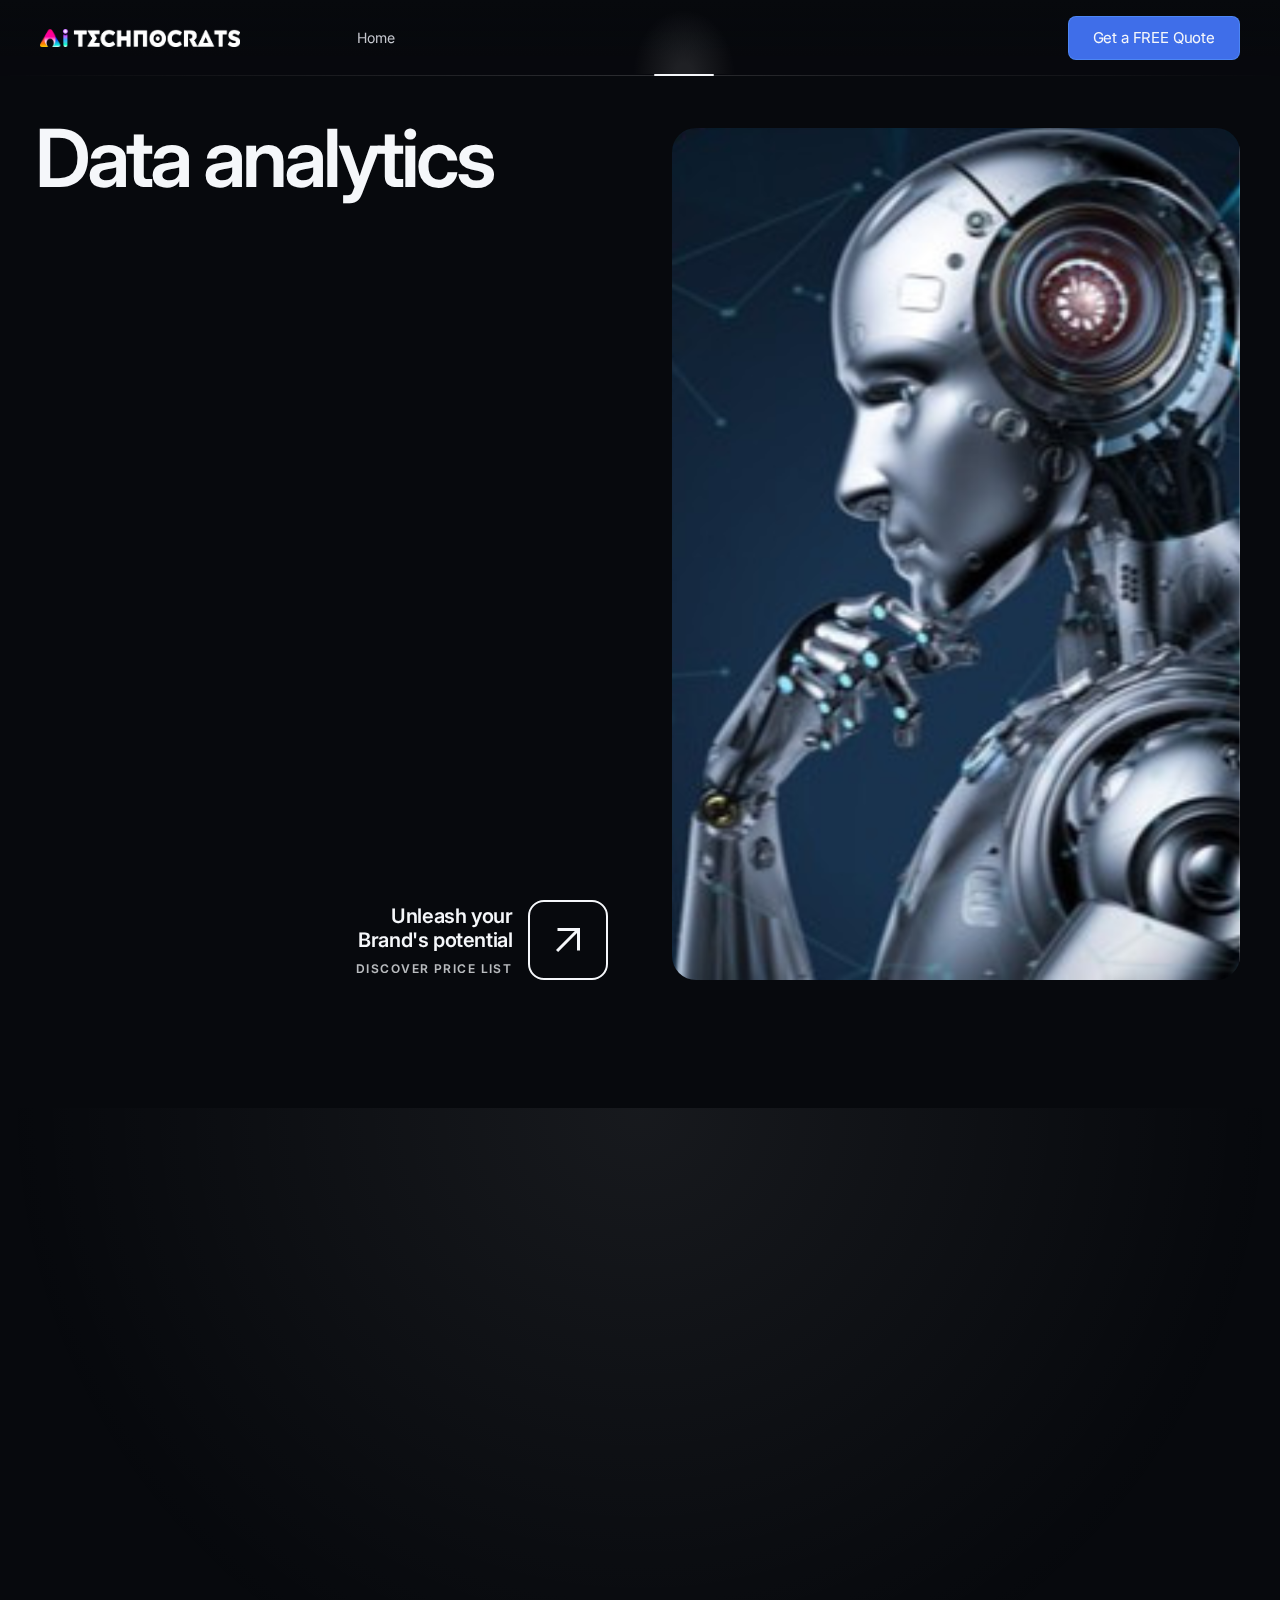
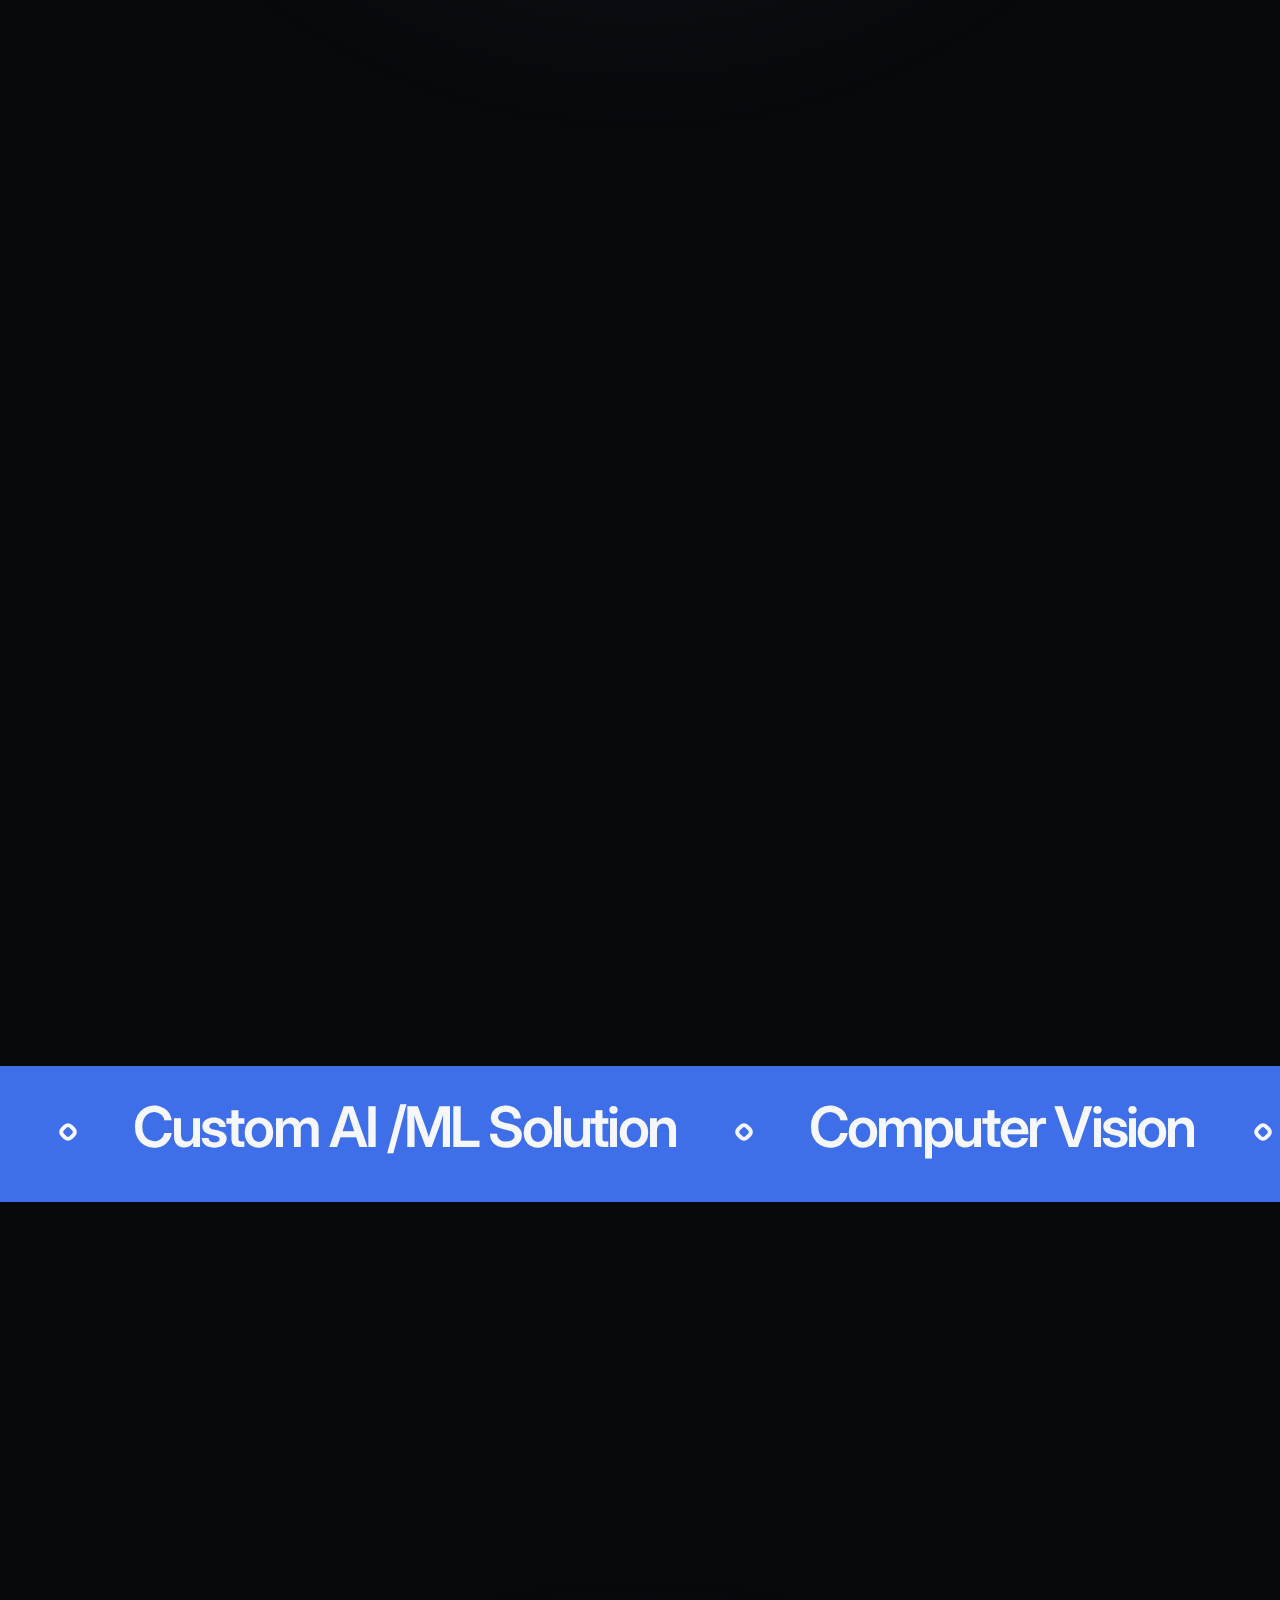
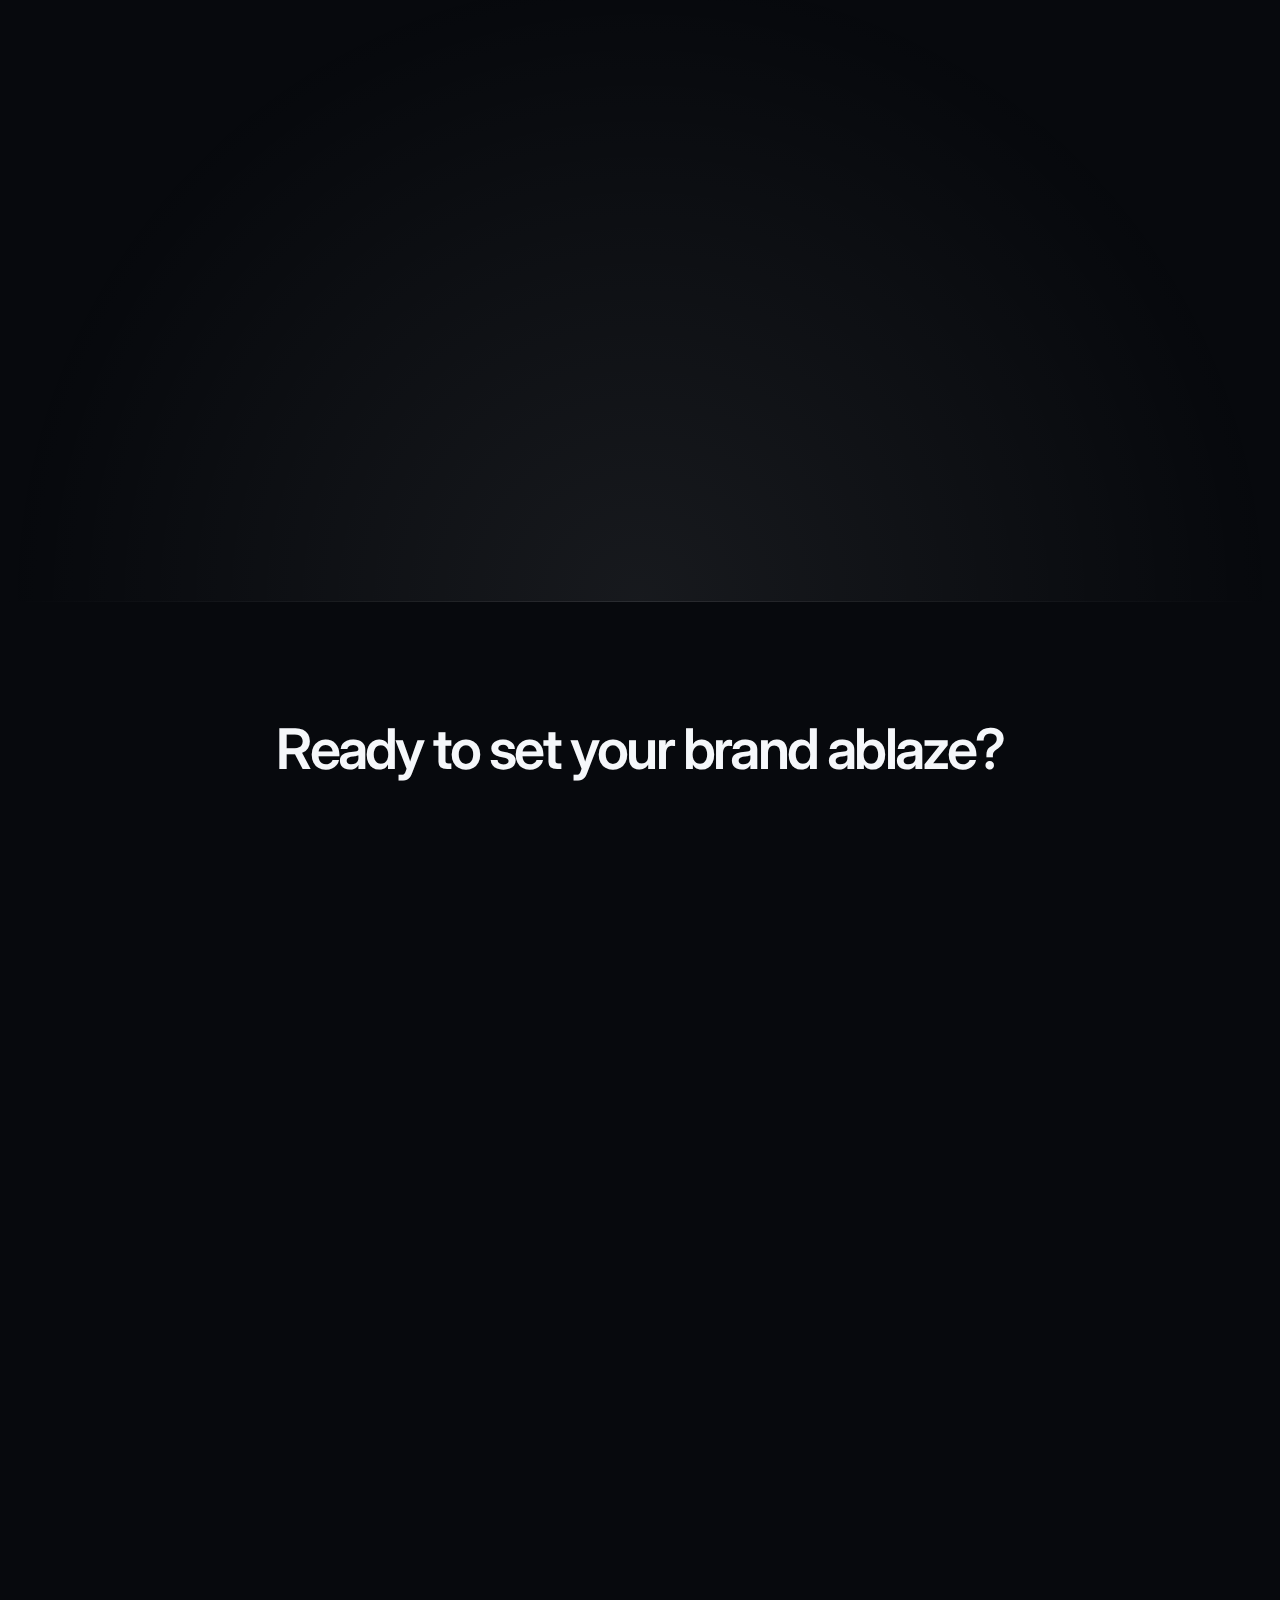
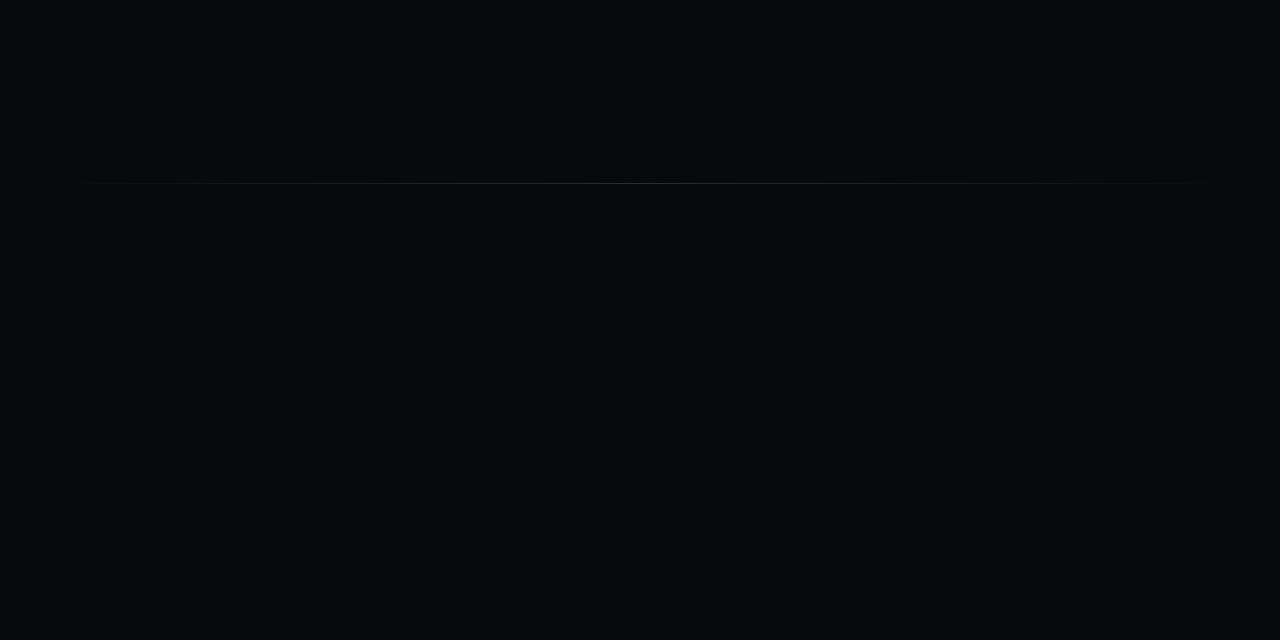
==== aitechno-website-template-main/dataanlytics.html @ 7317ee87 "initial_files" ====
<!DOCTYPE html>
<html lang="en">

<!--  08:50:23 GMT -->
<!-- Added by HTTrack --><meta http-equiv="content-type" content="text/html;charset=UTF-8" /><!-- /Added by HTTrack -->
<head>
    <meta charset="UTF-8">
    <meta name="viewport" content="width=device-width, initial-scale=1.0">

    <!-- Page Title -->
    <title>Ai Technocrats</title>

    <!-- Google Fonts -->
    <link href="https://fonts.googleapis.com/css2?family=Inter:wght@400;600&amp;display=swap" rel="stylesheet">
    <!-- Config -->
    <link type="text/css" rel="stylesheet" href="css/config.css">
    <!-- Libraries -->
    <link type="text/css" rel="stylesheet" href="css/libs.css">
    <!-- Template Styles -->
    <link type="text/css" rel="stylesheet" href="css/style.css">
    <!-- Responsive -->
    <link type="text/css" rel="stylesheet" href="css/responsive.css">

    <!-- Favicon -->
    <link rel="icon" href="img/favicon.png" sizes="32x32">
</head>
<body>
    <!-- Header -->
     
    <header id="template-header" class="is-frosted is-sticky" data-appear="fade-down" data-unload="fade-up">
        <!-- Desktop Header -->
        <div class="template-header-inner">
            <!-- Header Logo -->
            <div class="template-header-lp">
                <a href="index.html" class="template-logo">
                    <img src="img/logo_new.png" alt="template." width="200" height="24">
                </a>
            </div>
            <!-- Main Menu -->
            <div class="template-header-mp">
                <nav class="template-nav">
                    <ul class="main-menu" data-stagger-appear="fade-down" data-stagger-delay="75">
                        <li>
                            <a href="index.html">Home</a>
                            
                        </li>
                        <li>
                            <a href="about-us.html">About Us</a>
                        
                        </li>
                        <li>
                            <a href="ai dev.html">Ai Dev</a>
                        
                        </li>
                        <li>
                            <a href="ai marketing.html">AIoT</a>
                            
                        </li>

                        <li class="current-menu-parent">
                            <a href="#">Services</a>
                            <ul class="sub-menu">
                                <li>
                                    <a href="customai.html">Custom AI /ML Solution </a>
                                </li>
                                <li>
                                    <a href="computer vision.html">Computer Vision</a>
                                </li>
                                
                                <li>
                                    <a href="videoany.html">Video Analytics</a>
                                </li>
                                <li>
                                    <a href="dataanlytics.html">Data analytics </a>
                                </li>
                                
                                
                            </ul>
                        </li>

                        <li>
                            <a href="#">R&D</a>
                            
                        </li>

                        <li>
                            <a href="blogs.html">Blogs</a>
                        </li>

                        <li>
                            <a href="contacts.html">Contacts</a>
                        </li>
                    </ul>
                </nav>
            </div>
            <!-- Header Button -->
            <div class="template-header-rp">
                <a href="contacts.html" class="template-button">Get a FREE Quote</a>
            </div>
        </div>
        <!-- Mobile Header -->
        <div class="template-mobile-header-inner">
            <a href="index.html" class="template-logo">
                <img src="img/logo_new.png" alt="template." width="120" height="24">
            </a>
            <a href="#" class="template-mobile-menu-toggler">
                <i class="template-menu-toggler-icon">
                    <span></span>
                    <span></span>
                    <span></span>
                </i>
            </a>
        </div>
    </header>

    <main id="template-main">
        <div class="stg-container">

            <section>
                <div class="stg-row stg-large-gap stg-tp-normal-gap stg-tp-column-reverse">
                    <div class="stg-col-6 stg-vertical-space-between" data-unload="fade-left">
                        <div class="stg-tp-bottom-gap">
                            <h1 class="template-page-title" data-split-appear="fade-up">Data analytics</h1>
                            <p class="template-large-text" data-appear="fade-right" data-delay="100">Transformative Data Analytics Solutions: AI Technocrete unlocks the potential of your data with advanced analytics. We deliver actionable insights through predictive models, trend analysis, and visualization, empowering businesses to optimize operations, enhance decision-making, and drive success across industries like finance, healthcare, and retail.</p>
                            <p class="template-large-text template-tp-normal-text" data-appear="fade-right" data-delay="200">AI Technocrete leverages data analytics to uncover patterns, predict trends, and optimize strategies, driving smarter decisions and measurable business growth.

                            </p>
                        </div>
                        <div class="align-right" data-appear="fade-right">
                            <a href="pricing.html" class="template-icon-link">
                                <div class="template-icon-link-content">
                                    <h6>
                                        Unleash your
                                        <br>
                                        Brand's potential
                                    </h6>
                                    <span class="template-label">Discover Price List</span>
                                </div>
                                <div class="template-icon-wrap">
                                    <i class="template-icon template-icon-explore"></i>
                                </div>
                            </a><!-- .template-icon-link -->
                        </div>
                    </div>
                    <div class="stg-col-6 stg-tp-bottom-gap-l" data-appear="fade-left" data-unload="fade-right">
                        <img class="template-lazy" src="img/null.png" data-src="img/20aa.png" alt="Brainding" width="800" height="1200">
                    </div>
                </div>
            </section>



            <!-- Section: Steps -->
            <section class="backlight-top" id="page01">
                <div class="stg-bottom-gap-l">
                    <h2 data-appear="fade-up" data-unload="fade-up"></h2>
                </div>
                <!-- Step 01 Row -->
                <div class="stg-row stg-bottom-gap stg-valign-middle stg-m-bottom-gap-l" data-unload="fade-left">
                    <div class="stg-col-3 stg-offset-3 stg-tp-col-6 stg-m-bottom-gap" data-appear="fade-right">
                        <div class="template-parallax-media">
                            <img class="template-lazy" src="img/null.png" data-src="img/f14.png" alt="Step 01" width="960" height="960">
                        </div>
                    </div>
                    <div class="stg-col-6 stg-tp-col-6" data-appear="fade-right" data-delay="100">
                        <span class="template-label">Frame Processing</span>
                        <h4>Computer vision / Video Analytics</h4>
                        <p><span class="template-highlight">Innovative Vision Analysis:</span> We delve deep into your specific visual data challenges, understanding your unique requirements. Our computer vision solutions unlock the hidden insights in images and videos, giving your business the competitive edge.</p>
                        <p><span class="template-highlight">Smart Video Insights:</span>We dive into your video data, identifying critical patterns and trends. Our video analytics solutions transform footage into actionable insights, enhancing security, efficiency, and decision-making.</p>
                    </div>
                </div>
                <!-- Step 02 Row -->
                <div class="stg-row stg-bottom-gap stg-valign-middle stg-tp-row-reverse stg-m-bottom-gap-l" data-unload="fade-right">
                    <div class="stg-col-3 stg-tp-col-6 stg-m-bottom-gap" data-appear="fade-left">
                        <div class="template-parallax-media">
                            <img class="template-lazy" src="img/null.png" data-src="img/f18.png" alt="Step 02" width="960" height="960">
                        </div>
                    </div>
                    <div class="stg-col-6 stg-tp-col-6" data-appear="fade-left" data-delay="100">
                        <span class="template-label">Activity Recognition</span>
                        <h4>Custom Ai / ML Solutions</h4>
                        <p><span class="template-highlight">Tailored AI Solutions: </span>We explore your business needs in-depth, designing custom AI models that align perfectly with your goals, delivering innovative automation and intelligence for maximum impact.</p>
                        <p><span class="template-highlight">Advanced ML Solutions: </span> We thoroughly assess your data landscape, crafting machine learning models that drive predictive analytics, automation, and smarter decision-making tailored to your business objectives.</p>
                    </div>
                    <div class="stg-col-3"><!-- Empty Column --></div>
                </div>
                <!-- 2nd for marketing -->
                <div class="stg-bottom-gap-l">
                    <h2 data-appear="fade-up" data-unload="fade-up">
                        
                    </h2>
                </div>
                <!-- Step 01 Row -->
                <div class="stg-row stg-bottom-gap stg-valign-middle stg-m-bottom-gap-l" data-unload="fade-left">
                    <div class="stg-col-3 stg-offset-3 stg-tp-col-6 stg-m-bottom-gap" data-appear="fade-right">
                        <div class="template-parallax-media">
                            <img class="template-lazy" src="img/null.png" data-src="img/f15.png" alt="Step 01" width="960" height="960">
                        </div>
                    </div>
                    <div class="stg-col-6 stg-tp-col-6" data-appear="fade-right" data-delay="100">
                        <span class="template-label">Revolutionizing Digital Marketing with AI
                        </span>
                        <h4>Ai Digital Marketiing </h4>
                        <p><span class="template-highlight"></span> AI digital marketing utilizes artificial intelligence to analyze consumer behavior, personalize content, optimize campaigns, and improve targeting, ultimately enhancing customer engagement and driving sales.</p>
                        <p><span class="template-highlight"></span> AI digital marketing revolutionizes strategies by leveraging machine learning and data analytics to create tailored customer experiences, optimize ad performance, and enhance brand visibility in real-time.</p>
                    </div>
                </div>
                <!-- Step 02 Row -->
                <div class="stg-row stg-bottom-gap stg-valign-middle stg-tp-row-reverse stg-m-bottom-gap-l" data-unload="fade-right">
                    <div class="stg-col-3 stg-tp-col-6 stg-m-bottom-gap" data-appear="fade-left">
                        <div class="template-parallax-media">
                            <img class="template-lazy" src="img/null.png" data-src="img/f16.png" alt="Step 02" width="960" height="960">
                        </div>
                    </div>
                    <div class="stg-col-6 stg-tp-col-6" data-appear="fade-left" data-delay="100">
                        <span class="template-label">Ad Performance with AI Optimization</span>
                        <h4> Ai Ads Optimization</h4>
                        <p><span class="template-highlight"></span> AI ads optimization enhances ad performance by analyzing data, predicting consumer behavior, automating bidding strategies, and personalizing content to maximize engagement and return on investment.</p>
                        <p><span class="template-highlight"></span>AI ads optimization transforms marketing by using advanced algorithms to refine targeting, improve ad placements, and deliver tailored messages, ultimately driving higher conversion rates and brand loyalty.</p>
                    </div>
                    <div class="stg-col-3"><!-- Empty Column --></div>
                </div>
            </section>
        </div>
        
        <!-- our blog -->

            <div class="stg-container">
            <!-- Section: Page Title --> 
            <!-- Section: Grid -->
  
            <!-- Section: Marquee -->
            <section class="is-fullwidth is-stretched" data-padding="none">
                <div class="template-marquee" data-speed="5000">
                    <div class="template-marquee-inner">
                        <ul class="template-marquee-list">
                            <li>
                                <h2>Custom AI /ML Solution</h2>
                            </li>
                            <li>
                                <h2>Computer Vision</h2>
                            </li> 
                            <li>
                                <h2>Video Analytics</h2>
                            </li>
                            <li>
                                <h2>Data analytics</h2>
                            </li>
                            
                        </ul>
                    </div><!-- .template-marquee-inner -->
                </div><!-- .template-marquee -->
            </section>

            <!-- Section: Services -->
            <section class="backlight-bottom">
                <!-- Section Title -->
                <div class="stg-row template-section-title">
                    <div class="stg-col-8 stg-offset-2">
                        <div class="align-center">
                            <h2 data-appear="fade-up" data-unload="fade-up">Our Services</h2>
                            <p class="template-large-text is-short" data-appear="fade-up" data-unload="fade-up" data-delay="100">We offer a wide range of creative services to help businesses of all sizes achieve their goals.</p>
                        </div>
                    </div>
                </div>
                <!-- Section Content -->
                
                <div class="stg-row stg-valign-middle stg-large-gap">
                    <div class="stg-col-4 template-tp-grid-2cols template-m-grid-1col">
                        <!-- Icon Box -->
                        <div class="template-image-box" data-appear="fade-right" data-unload="fade-left">
                            <div class="template-image-box-head">
                                <img src="img/home/Ai_dev2.png" alt="Branding">
                                <h5>AI / ML solution <span class="template-accent">.</span></h5>
                            </div>
                            <div class="template-image-box-content">
                                <p>We weave visual stories and craft strategic messaging that resonate at heartstrings, build unwavering trust, and turn customers into fervent brand champions.</p>
                            </div>
                        </div><!-- .template-image-box -->
                        <!-- Icon Box -->
                        <div class="template-image-box stg-m-bottom-gap-l" data-appear="fade-right" data-unload="fade-left" data-delay="100">
                            <div class="template-image-box-head">
                                <img src="img/home/Untitled design2.png" alt="Marketing">
                                <h5>Computer Vision <span class="template-accent">.</span></h5>
                            </div>
                            <div class="template-image-box-content">
                                <p>We design data-driven campaigns that crackle with energy, ignite engagement like wildfire, and turn clicks into conversions. We're the storm that propels your brand ever-higher.</p>
                            </div>
                        </div><!-- .template-image-box -->
                    </div>
                    <div class="stg-col-4 stg-tp-col-8 stg-tp-offset-2 stg-tp-bottom-gap-l" data-appear="zoom-out" data-unload="zoom-out" data-delay="150">
                        <div class="template-parallax-media">
                            <img class="template-lazy" src="img/null.png" data-src="img/image5.png" alt="Our Services" width="800" height="1200">
                        </div>
                    </div>
                    <div class="stg-col-4 template-tp-grid-2cols template-m-grid-1col">
                        <!-- Icon Box -->
                        <div class="template-image-box" data-appear="fade-left" data-unload="fade-right">
                            <div class="template-image-box-head">
                                <img src="img/home/video_analytic.png" alt="Web Design">
                                <h5>Video analytics<span class="template-accent">.</span></h5>
                            </div>
                            <div class="template-image-box-content">
                                <p>We sculpt user-friendly websites that convert visitors into loyal devotees.s with intuitive navigation and flawless experiences for every screen. We craft that digital haven.</p>
                            </div>
                        </div><!-- .template-image-box -->
                        <!-- Icon Box -->
                        <div class="template-image-box" data-appear="fade-left" data-unload="fade-right" data-delay="100">
                            <div class="template-image-box-head">
                                <img src="img/home/Data analytics2.png" alt="Graphic Design">
                                <h5>Data analytics <span class="template-accent">.</span></h5>
                            </div>
                            <div class="template-image-box-content">
                                <p>We craft visual masterpieces that sing your brand's story in vibrant colors and captivating shapes. From logos that lodge in minds to infographics that make complex ideas sing.</p>
                            </div>
                        </div><!-- .template-image-box -->
                    </div>   
                </div>

            </section>



            
        <section class="divider-both tp-is-fullwidth tp-is-stretched">
            <!-- Section Title -->
            <div class="stg-row stg-bottom-gap" data-unload="fade-up">
                <div class="stg-col-8 stg-offset-2 stg-tp-col-6 stg-tp-offset-3">
                    <div class="align-center">
                        <h2 data-split-appear="fade-up">Ready to set your brand ablaze?</h2>
                    </div>
                </div>
            </div>

            <div class="stg-row stg-bottom-gap-l" data-unload="fade-up" data-delay="100">
                <div class="stg-col-6 stg-offset-3 stg-tp-col-6 stg-tp-offset-3">
                    <div class="align-center">
                        <p class="template-large-text" data-appear="fade-up" data-delay="100">
                            Browse our service packages 📦 and find the perfect spark ✨ to ignite your vision:
                        </p>
                    </div>
                </div>
            </div>

            <!-- Price Table Carousel -->
            <div class="swiper template-carousel" data-appear="fade-up" data-delay="200" data-tp-count="2" data-unload="fade-up">
                <div class="swiper-wrapper">
                    <!-- Carousel Item 01 -->
                    <div class="template-block template-price-table swiper-slide">
                        <h6>Branding Spark<span class="template-accent">.</span></h6>
                        <p>We weave visual stories and craft strategic messaging that resonate.</p>
                        <div class="template-price-wrapper">
                            <div class="template-label">Starting at</div>
                            <h2>$3,000</h2>
                        </div>
                        <div class="template-label template-highlight">What is included</div>
                        <ul class="template-marked-list">
                            <li>Brand identity development</li>
                            <li>Brand story and messaging</li>
                            <li>Basic brand guidelines document</li>
                            <li>Two branding consultations</li>
                        </ul>
                        <a href="#" class="template-button is-fullwidth">Order Now</a>
                    </div><!-- .template-carousel-card -->
                                            
                    <!-- Carousel Item 02 -->
                    <div class="template-block template-price-table swiper-slide">
                        <h6>Marketing Blaze<span class="template-accent">.</span></h6>
                        <p>We design data-driven campaigns that crackle with energy.</p>
                        <div class="template-price-wrapper">
                            <div class="template-label">Starting at</div>
                            <h2>$5,000</h2>
                        </div>
                        <div class="template-label template-highlight">What is included</div>
                        <ul class="template-marked-list">
                            <li>Social media strategy and content</li>
                            <li>Email marketing campaign</li>
                            <li>2 paid advertising campaigns</li>
                            <li>Ongoing marketing analytics</li>
                        </ul>
                        <a href="#" class="template-button is-fullwidth">Order Now</a>
                    </div><!-- .template-carousel-card -->
                                            
                    <!-- Carousel Item 03 -->
                    <div class="template-block template-price-table swiper-slide">
                        <h6>Content Inferno<span class="template-accent">.</span></h6>
                        <p>We craft visual masterpieces that sing your brand's story.</p>
                        <div class="template-price-wrapper">
                            <div class="template-label">Starting at</div>
                            <h2>$7,000</h2>
                        </div>
                        <div class="template-label template-highlight">What is included</div>
                        <ul class="template-marked-list">
                            <li>Website copywriting and SEO</li>
                            <li>Blog post and article creation</li>
                            <li>Video scriptwriting and production</li>
                            <li>Content management</li>
                        </ul>
                        <a href="#" class="template-button is-fullwidth">Order Now</a>
                    </div><!-- .template-carousel-card -->
                                            
                    <!-- Carousel Item 04 -->
                    <div class="template-block template-price-table swiper-slide">
                        <h6>Design Revolution<span class="template-accent">.</span></h6>
                        <p>Imagine your website as a warm, inviting space for potential customers.</p>
                        <div class="template-price-wrapper">
                            <div class="template-label">Starting at</div>
                            <h2>$10,000</h2>
                        </div>
                        <div class="template-label template-highlight">What is included</div>
                        <ul class="template-marked-list">
                            <li>Website design and development</li>
                            <li>Graphic design for marketing</li>
                            <li>UI and UX design</li>
                            <li>Design system creation</li>
                        </ul>
                        <a href="#" class="template-button is-fullwidth">Order Now</a>
                    </div><!-- .template-carousel-card -->
                                            
                    <!-- Carousel Item 05 -->
                    <div class="template-block template-price-table swiper-slide">
                        <h6>Growth Ascension<span class="template-accent">.</span></h6>
                        <p>Let your visuals become the unforgettable face of your brand.</p>
                        <div class="template-price-wrapper">
                            <div class="template-label">Starting at</div>
                            <h2>$15,000</h2>
                        </div>
                        <div class="template-label template-highlight">What is included</div>
                        <ul class="template-marked-list">
                            <li>Advanced marketing</li>
                            <li>ROI optimization</li>
                            <li>Brand ambassador programs</li>
                            <li>Regular brand strategy</li>
                        </ul>
                        <a href="#" class="template-button is-fullwidth">Order Now</a>
                    </div><!-- .template-carousel-card -->
                </div>
                <!-- Pagination -->
                <div class="swiper-pagination template-dots"></div>
            </div><!-- .template-carousel -->
        </section>

        </div>




    <!-- .stg-container -->
        <!-- Footer -->
        <footer id="template-footer" data-appear="fade-up" data-unload="fade-down">
            <!-- Footer Widgets Area -->
            <div class="template-footer-widgets">
                <div class="stg-container">
                    <div class="stg-row" data-stagger-appear="fade-left" data-stagger-delay="100">
                        <div class="stg-col-5 stg-tp-col-12 stg-tp-bottom-gap-l">
                            <div class="template-info-widget">
                                <a href="index.html" class="template-logo footer-logo">
                                    <img src="img/logo_new.png" alt="template." width="88" height="24">
                                </a>
                                <div class="template-info-description">We are a passionate team of developers and designers who believe in the power of creativity. We help creative people create a strong online presence that shows their work and tells a story.</div>
                                <span class="template-label">Follow us:</span>
                                <ul class="template-socials-list" data-stagger-appear="fade-up" data-stagger-delay="75">
                                    <li>
                                        <a href="#" target="_blank" class="template-socials-facebook">
                                            <i></i>
                                        </a>
                                    </li>
                                    <li>
                                        <a href="#" target="_blank" class="template-socials-instagram">
                                            <i></i>
                                        </a>
                                    </li>
                                    <li>
                                        <a href="#" target="_blank" class="template-socials-x">
                                            <i></i>
                                        </a>
                                    </li>
                                    <li>
                                        <a href="#" target="_blank" class="template-socials-tiktok">
                                            <i></i>
                                        </a>
                                    </li>
                                    <li>
                                        <a href="#" target="_blank" class="template-socials-patreon">
                                            <i></i>
                                        </a>
                                    </li>
                                </ul>
                            </div>
                        </div>
                        <div class="stg-col-2 stg-offset-1 stg-tp-col-4 stg-m-col-4">
                            <div class="template-widget">
                                <h6>Services</h6>
                                <div class="template-menu-widget">
                                    <ul>
                                        <li><a href="service-details.html">Branding</a></li>
                                        <li><a href="service-details.html">Marketing</a></li>
                                        <li><a href="service-details.html">Graphic Design</a></li>
                                        <li><a href="service-details.html">Web Design</a></li>
                                        <li><a href="service-details.html">Content Creation</a></li>
                                        <li><a href=""></a></li>
                                    </ul>
                                </div>
                            </div><!-- .template-widget -->
                        </div>
                        <div class="stg-col-2 stg-tp-col-4 stg-m-col-4">
                            <div class="template-widget">
                                <h6>About Us</h6>
                                <div class="template-menu-widget">
                                    <ul>
                                        <li><a href="about-us.html">About Us</a></li>
                                        <li><a href="about-me.html">About Me</a></li>
                                        <li><a href="team-member.html">Our Team</a></li>
                                        <li><a href="testimonials.html">Testimonials</a></li>
                                        <li><a href="contacts.html">Get in Touch</a></li>
                                    </ul>
                                </div>
                            </div><!-- .template-widget -->
                        </div>
                        <div class="stg-col-2 stg-tp-col-4 stg-m-col-4">
                            <div class="template-widget">
                                <h6>Resources</h6>
                                <div class="template-menu-widget">
                                    <ul>
                                        <li><a href="pricing.html">Pricing</a></li>
                                        <li><a href="faq.html">Help Center</a></li>
                                        <li><a href="services.html">Our Services</a></li>
                                        <li><a href="#">Terms of Use</a></li>
                                        <li><a href="#">Privacy Policy</a></li>
                                    </ul>
                                </div>
                            </div><!-- .template-widget -->
                        </div>
                    </div><!-- .stg-row -->
                </div><!-- .stg-container -->
            </div><!-- .template-footer-widgets -->
            <!-- Footer Copyright Line -->
            <div class="template-footer-line stg-container">
                <div class="align-center">
                    Copyright &copy; 2024. All Rights Reserved.
                </div>
            </div><!-- template-footer-line -->
        </footer>
    </main>

    <!-- Right Click Protection Block -->
    <div class="template-rcp-wrap">
        <div class="template-rcp-overlay"></div>
        <div class="template-rcp-container">
            <h2>The context menu is not allowed on this page.</h2>
        </div>
    </div>

    <!-- Dynamic Backlight -->
    <div class="template-backlight"></div>

    <!-- JS Scripts -->
    <script src="js/lib/jquery.min.js"></script>
    <script src="js/lib/libs.js"></script>
    <script src="js/contact_form.js"></script>
    <script src="js/st-core.js"></script>
    <script src="js/classes.js"></script>
    <script src="js/main.js"></script>
</body>

<!-- portfolio-grid.html 08:50:45 GMT -->
</html>
---- aitechno-website-template-main/css/config.css ----
/* ============
   COLOR SCHEME
=============== */
:root {
    /* Used as body background and overlays */
    --template-s-body-bg: #07090D;

    /* Used as a background color for header, footer, and mobile navigation */
    --template-s-nav: #07090DCC;

    /* Used as a background color for block containers, sub-menus, and form inputs */
    --template-s-container-bg: #1A1D24;

    /* The same as the previous one but with transparency for frosted glass blocks */
    --template-s-container-frosted: #1A1D24EE;

    /* Used as a color for headings, page titles, button labels, and other bright text accents */
    --template-s-heading: #F5F7FA;

    /* It is the same as the previous one but with transparency. Used for labels, meta, and some hover effects */
    --template-s-heading-fade: #F5F7FAC0;

    /* Used as a color for general content */
    --template-s-text: #C5C7CE;

    /* A background color for accents, like buttons, highlighted blocks, etc. */
    --template-s-accent: #3F6EE9;

    /* A hovered button background color */
    --template-button-hover-bg: #3F6EE9D0;

    /* Used as a color for text accents */
    --template-s-text-accent: #5C9DFF;

    /* Used as a text color for accented blocks */
    --template-s-accented-text: var(--template-s-heading);

    /* Used as a primary border-color */
    --template-s-border: #F5F7FA27;

    /* Used as a border color for accented blocks */
    --template-s-border-accent: #5C9DFF80;
    
    /* A default semi-transparent border color for blocks with a shining effect */
    --template-s-border-mute: #F5F7FA0D;

    /* A semi-transparent border shining effect color */
    --template-s-border-highlight: #F5F7FA40;

    /* Used as a color for a backlight effect */
    --template-s-backlight: #F5F7FA12;

    /* Used as a color for block shadow */
    --template-s-box-shadow: #07090D10;

    /* The cursor-followed backlight color. It uses the primary backlight color */
    --template-s-cursor-light: var(--template-s-backlight);
    
    /* A horizontal side-fade gradient border color */
    --template-c-border-gradient: linear-gradient(to left, transparent, var(--template-s-border), transparent); 


    /* Main menu text color */
    --template-c-menu: var(--template-s-text);
    
    /* Main menu hovered item text color */
    --template-c-menu-hover: var(--template-s-heading);

    /* Main menu current item text color */
    --template-c-menu-active: var(--template-s-heading);
}

/* ==========
   TYPOGRAPHY
============= */
:root {
    /* === FONT GROUPS === */
    /* Headings Font Family */
    --template-t-heading-ff: 'Inter', sans-serif;
    
    /* Headings Font Weight */
    --template-t-heading-fw: 600;


    /* Content Font Family */
    --template-t-content-ff: 'Inter', sans-serif;

    /* Content Font Weight */
    --template-t-content-fw: 400;

    /* Content Font Letter Spacing */
    --template-t-content-ls: -0.01em;


    /* === MAIN MENU === */
    /* Main Menu Font Family */
    --template-t-menu-ff: var(--template-t-content-ff);

    /* Main Menu Font Weight */
    --template-t-menu-fw: var(--template-t-content-fw);

    /* Main Menu Font Size */
    --template-t-menu-fs: 14px;

    /* Main Menu Line Height */
    --template-t-menu-lh: 1.4em;

    /* Sub-Menu Font Family */
    --template-t-submenu-ff: var(--template-t-menu-ff);

    /* Main Menu Font Weight */
    --template-t-submenu-fw: var(--template-t-menu-fw);

    /* Main Menu Font Size */
    --template-t-submenu-fs: var(--template-t-menu-fs);

    /* Main Menu Line Heiight */
    --template-t-submenu-lh: var(--template-t-menu-lh);


    /* === FOOTER === */
    /* Footer Font Size */
    --template-t-footer-fs: 14px;

    /* Footer Text Line Height */
    --template-t-footer-lh: 1.4em;

    /* Social Icons Size */
    --template-socials-size: 24px;


    /* === HEADINGS === */
    /* H1 Heading font size */
    --template-t-h1-fs: 80px;

    /* H1 Heading letter spacing */
    --template-t-h1-ls: -0.05em;

    /* H1 Line Height */
    --template-t-h1-lh: 1.1em;

    /* H1 Margin */
    --template-t-h1-margin: -0.175em 0 0.338em -0.063em;


    /* H2 Heading font size */
    --template-t-h2-fs: 56px;

    /* H2 Heading letter spacing */
    --template-t-h2-ls: -0.05em;

    /* H2 Line Height */
    --template-t-h2-lh: 1.2em;

    /* H2 Margin */
    --template-t-h2-margin: -0.232em 0 0.482em -0.06em;


    /* H3 Heading font size */
    --template-t-h3-fs: 40px;

    /* H3 Heading letter spacing */
    --template-t-h3-ls: -0.05em;
    
    /* H3 Line Height */
    --template-t-h3-lh: 1.2em;

    /* H3 Margin */
    --template-t-h3-margin: -0.215em 0 0.65em -0.05em;


    /* H4 Heading font size */
    --template-t-h4-fs: 32px;

    /* H4 Heading letter spacing */
    --template-t-h4-ls: -0.05em;

    /* H4 Line Height */
    --template-t-h4-lh: 1.2em;

    /* H4 Margin */
    --template-t-h4-margin: -0.22em 0 0.813em -0.05em;


    /* H5 Heading font size */
    --template-t-h5-fs: 26px;

    /* H5 Heading letter spacing */
    --template-t-h5-ls: -0.02em;

    /* H5 Line Height */
    --template-t-h5-lh: 1.2em;

    /* H5 Margin */
    --template-t-h5-margin: -0.19em 0 1em -0.06em;


    /* H6 Heading font size */
    --template-t-h6-fs: 20px;

    /* H6 Heading letter spacing */
    --template-t-h6-ls: -0.02em;
                    
    /* H6 Line Height */
    --template-t-h6-lh: 1.2em;

    /* H6 Margin */
    --template-t-h6-margin: -0.2em 0 1.2em -0.038em;


    /* === CONTENT === */
    /* Content Large text Font Size */
    --template-t-large-fs: 22px;

    /* Content text Font Size */
    --template-t-content-fs: 16px;

    /* Content text Line Height */
    --template-t-content-lh: 1.4em;

    /* Meta Font Size */
    --template-t-meta-fs: 12px;

    /* Meta Letter Spacing */
    --template-t-meta-ls: 0.12em;

    /* Meta Font Weight */
    --template-t-meta-fw: 600;

    
    /* === FORMS AND FIELDS === */
    /* Button Font Size */
    --template-t-button-fs: 15px;

    /* Input Font Size */
    --template-t-input-fs: 14px;

    /* Input Line Height */
    --template-t-input-lh: 1.4em;
}

/* =======================
   DIMENSIONS AND SPACINGS
========================== */
:root {
    /* Header vertical spacing */
    --template-header-spacing: 16px;

    /* Main Menu items spacing */
    --template-menu-gap: 32px;

    /* Sub-menu container width */
    --template-sub-menu-width: 200px;

    /* Social Items list items spacing */
    --template-socials-gap: 32px;

    /* Section Spacing (Applies at the top and the bottom of each section) */
    --template-section-gap: 128px;


    /* Extra Large border radius */
    --template-xl-br: 48px;

    /* Large border radius */
    --template-large-br: 32px;

    /* Default border radius */
    --template-default-br: 24px;

    /* Small border radius */
    --template-small-br: 16px;

    /* Extra small border radius */
    --template-xs-br: 8px;


    /* Button padding */
    --template-button-spacing: 13px 24px 14px 24px;

    /* Button border radius */
    --template-button-br: var(--template-xs-br);


    /* Input field padding */
    --template-input-spacing: 16px 16px 16px 16px;

    /* Input field border radius */
    --template-input-br: var(--template-xs-br);

    /* Input field bottom margin */
    --template-input-gap: 24px;

    /* Shadow Themes Grid: Container */
    --stg-container-width: 1200px;

    /* Shadow Themes Grid: Default Gap */
    --stg-gap: 32px;
    --stg-d-gap: 32px;

    /* Shadow Themes Grid: Extra Small Gap */
    --stg-xs-gap: 8px;

    /* Shadow Themes Grid: Small Gap */
    --stg-small-gap: 16px;

    /* Shadow Themes Grid: Large Gap */
    --stg-large-gap: 64px;

    /* Shadow Themes Grid: Extra Large Gap */
    --stg-xl-gap: 128px;
}

/* =================
   RESPONSIVE VALUES
==================== */

/* === Tablet: Landscape === */
@media only screen and (max-width: 1279px) {
    :root {
        --stg-container-width: 976px;
        
        --template-t-h1-fs: 64px;
        --template-t-h2-fs: 45px;
        --template-t-h3-fs: 32px;
        --template-t-h4-fs: 26px;
        --template-t-h5-fs: 22px;
        --template-t-h6-fs: 18px;
        --template-t-large-fs: 18px;
        --template-t-content-fs: 14px;
        --template-t-footer-fs: 14px;
        --template-t-meta-fs: 10px;
        --template-t-button-fs: 14px;
        --template-t-input-fs: 14px;

        --template-header-spacing: 12px;

        --template-menu-gap: 24px;
        --template-socials-gap: 24px;
        --template-section-gap: 96px;

        --template-xl-br: 36px;
        --template-large-br: 24px;
        --template-default-br: 18px;
        --template-small-br: 12px;
        --template-xs-br: 6px;

        --stg-gap: 24px;
        --stg-d-gap: 24px;
        
        --stg-xs-gap: 6px;
        --stg-small-gap: 12px;
        --stg-large-gap: 48px;
        --stg-xl-gap: 96px;
        --template-section-gap: 96px;
    }
}

/* === Mobile Menu === */
@media only screen and (max-width: 960px) {
    :root {
        /* Main Menu Font Family */
        --template-t-menu-ff: var(--template-t-heading-ff);

        /* Main Menu Font Weight */
        --template-t-menu-fw: var(--template-t-heading-fw);

        /* Main Menu Font Size */
        --template-t-menu-fs: 32px;

        /* Main Menu Line Heiight */
        --template-t-menu-lh: 1.2em;

        /* Sub-Menu Font Family */
        --template-t-submenu-ff: var(--template-t-content-ff);

        /* Main Menu Font Weight */
        --template-t-submenu-fw: var(--template-t-content-fw);

        /* Main Menu Font Size */
        --template-t-submenu-fs: 16px;

        /* Main Menu Line Heiight */
        --template-t-submenu-lh: 1.4em;
    }
}

/* === Tablet: Portrait === */
@media only screen and (max-width: 960px) {
    :root {
        --template-t-h1-fs: 55px;
        --stg-container-width: 590px;
        --template-header-spacing: 12px;
    }
}

/* === Mobile Phones === */
@media only screen and (max-width: 739px) {
    :root {
        --stg-container-width: calc( 100svw - 2 * var( --stg-gap ));

        --template-t-h1-fs: 48px;
        --template-t-h2-fs: 32px;
        --template-t-h3-fs: 28px;
        --template-t-h4-fs: 24px;
        --template-t-h5-fs: 20px;
        --template-t-h6-fs: 18px;
        --template-t-large-fs: 17px;

        --template-xl-br: 32px;
        --template-large-br: 24px;
        --template-default-br: 16px;
        --template-small-br: 8px;
        --template-xs-br: 4px;

        --stg-gap: 20px;
        --stg-d-gap: 20px;
        
        --stg-xs-gap: 6px;
        --stg-small-gap: 12px;
        --stg-large-gap: 40px;
        --stg-xl-gap: 80px;
        --template-section-gap: 80px;

        --template-socials-gap: 12px;
    }
}

/* ==========
   SVG IMAGES
   ========== */ 
   :root {
    --icon-chevron-left: url("data:image/svg+xml,%3Csvg xmlns='http://www.w3.org/2000/svg' width='24' height='24'%3E%3Cpath d='m2 12 12.643 12L17 21.763 6.713 12 17 2.237 14.643 0Z'/%3E%3C/svg%3E");
    --icon-chevron-right: url("data:image/svg+xml,%3Csvg xmlns='http://www.w3.org/2000/svg' width='24' height='24'%3E%3Cpath d='M22 12 9.357 24 7 21.763 17.287 12 7 2.237 9.357 0Z'/%3E%3C/svg%3E");
    --icon-chevron-down: url("data:image/svg+xml,%3Csvg xmlns='http://www.w3.org/2000/svg' width='48' height='48'%3E%3Cpath d='M24 30 13 19.042 15.05 17 24 25.915 32.95 17 35 19.042Z'/%3E%3C/svg%3E");
    --icon-menu-chevron: url("data:image/svg+xml,%3Csvg xmlns='http://www.w3.org/2000/svg' width='48' height='48'%3E%3Cpath d='M31 24 20.042 35 18 32.95 26.915 24 18 15.05 20.042 13Z'/%3E%3C/svg%3E");
    --icon-arrow-explore: url("data:image/svg+xml,%3Csvg xmlns='http://www.w3.org/2000/svg' width='16' height='16'%3E%3Cpath d='M0 14.586 12.586 2H1V0h15v15h-2V3.415L1.414 16Z'/%3E%3C/svg%3E");
    --icon-star-empty: url("data:image/svg+xml,%3Csvg xmlns='http://www.w3.org/2000/svg' width='16' height='12'%3E%3Cpath d='M6 0 3.989 3.989 0 4.489l2.739 3.1L1.983 12 6 10.017 10.017 12l-.756-4.411L12 4.489l-3.991-.5Zm0 1.487 1.565 3.13 3.1.391-2.109 2.375.574 3.443L6 9.261l-3.13 1.565.574-3.443L1.33 5.009l3.1-.391Z'/%3E%3C/svg%3E");
    --icon-star-full: url("data:image/svg+xml,%3Csvg xmlns='http://www.w3.org/2000/svg' width='16' height='12'%3E%3Cpath d='m6 0 2.009 3.989 3.991.5-2.739 3.1.757 4.409L6 10.017 1.983 12l.756-4.411L0 4.489l3.989-.5Z'/%3E%3C/svg%3E");
    --icon-arrow-submit: url("data:image/svg+xml,%3Csvg xmlns='http://www.w3.org/2000/svg' width='32' height='32'%3E%3Cpath d='M-.001 17.21h27.4l-13.1 13.083 1.7 1.708 16-16-16-16-1.707 1.707 13.1 13.083H-.001Z'/%3E%3C/svg%3E");
    --icon-arrow-down: url("data:image/svg+xml,%3Csvg xmlns='http://www.w3.org/2000/svg' width='24' height='24'%3E%3Cpath d='M11.092-.001v20.548L1.28 10.719l-1.281 1.28 12 12 12-12-1.28-1.28-9.812 9.828V-.001Z'/%3E%3C/svg%3E");
    --icon-arrow-left: url("data:image/svg+xml,%3Csvg xmlns='http://www.w3.org/2000/svg' width='24' height='24'%3E%3Cpath d='M24.001 11.092H3.453l9.828-9.812-1.28-1.281-12 12 12 12 1.28-1.28-9.828-9.812h20.548Z'/%3E%3C/svg%3E");
    --icon-arrow-right: url("data:image/svg+xml,%3Csvg xmlns='http://www.w3.org/2000/svg' width='24' height='24'%3E%3Cpath d='M0 11.092h20.548L10.72 1.28 12 0l12 12-12 12-1.28-1.28 9.828-9.812H0Z'/%3E%3C/svg%3E");
    --icon-cross: url("data:image/svg+xml,%3Csvg xmlns='http://www.w3.org/2000/svg' width='20' height='20'%3E%3Cpath d='m17.076 19.436-7.077-7.077-7.077 7.077a1.668 1.668 0 0 1-2.359 0 1.668 1.668 0 0 1 0-2.359L7.639 10 .562 2.923a1.67 1.67 0 0 1 0-2.36 1.67 1.67 0 0 1 2.36 0L9.999 7.64 17.076.563a1.669 1.669 0 0 1 2.359 0 1.669 1.669 0 0 1 0 2.36L12.358 10l7.077 7.077a1.668 1.668 0 0 1 0 2.359 1.661 1.661 0 0 1-1.179.489 1.664 1.664 0 0 1-1.18-.489Z'/%3E%3C/svg%3E");

    --icon-creativity: url("data:image/svg+xml,%3Csvg xmlns='http://www.w3.org/2000/svg' width='32' height='32'%3E%3Cpath d='M8.023 28.999v-5.516a12.876 12.876 0 0 1-2.967-4.078 11.334 11.334 0 0 1-1.057-4.783A11.32 11.32 0 0 1 7.324 6.39a10.887 10.887 0 0 1 8.075-3.391 11.121 11.121 0 0 1 6.988 2.383 10.822 10.822 0 0 1 4 6.183l1.567 6.315a1.184 1.184 0 0 1-.213 1.063 1.158 1.158 0 0 1-.97.478h-2.656v4.368a2.406 2.406 0 0 1-.712 1.747 2.312 2.312 0 0 1-1.712.727h-2.94v2.736h-2.012V24.21h4.952a.4.4 0 0 0 .3-.118.414.414 0 0 0 .116-.3v-6.421h3.621l-1.274-5.3a8.9 8.9 0 0 0-3.3-5.07A9.19 9.19 0 0 0 15.4 5.058a9 9 0 0 0-6.639 2.775 9.23 9.23 0 0 0-2.749 6.749 9.462 9.462 0 0 0 .821 3.894 10.239 10.239 0 0 0 2.33 3.279l.872.82v6.424Zm7.846-11.973Zm-1.514 2.789h2.089l.15-1.487a3.06 3.06 0 0 0 .744-.3 2.156 2.156 0 0 0 .592-.486l1.31.618 1.044-1.813-1.161-.882a2.551 2.551 0 0 0 .144-.837 2.55 2.55 0 0 0-.144-.837l1.161-.882-1.044-1.813-1.31.618a2.161 2.161 0 0 0-.592-.486 3.06 3.06 0 0 0-.744-.3l-.15-1.487h-2.089l-.15 1.487a3.06 3.06 0 0 0-.744.3 2.161 2.161 0 0 0-.592.486l-1.31-.618-1.044 1.813 1.161.882a2.551 2.551 0 0 0-.144.837 2.551 2.551 0 0 0 .144.837l-1.161.882 1.044 1.813 1.31-.618a2.156 2.156 0 0 0 .592.486 3.06 3.06 0 0 0 .744.3Zm1.044-2.882a2.153 2.153 0 0 1-1.6-.672 2.246 2.246 0 0 1-.658-1.632 2.241 2.241 0 0 1 .658-1.63 2.156 2.156 0 0 1 1.6-.671 2.153 2.153 0 0 1 1.6.671 2.246 2.246 0 0 1 .658 1.632 2.242 2.242 0 0 1-.658 1.631 2.156 2.156 0 0 1-1.6.672Z'/%3E%3C/svg%3E");
    --icon-collab: url("data:image/svg+xml,%3Csvg xmlns='http://www.w3.org/2000/svg' width='32' height='32'%3E%3Cpath d='m15.993 12.778-4.344-4.389 4.344-4.39 4.357 4.389ZM1.5 27.999v-5.235a2.373 2.373 0 0 1 .679-1.714 2.3 2.3 0 0 1 1.646-.729h4.259a2.428 2.428 0 0 1 1.186.309 2.5 2.5 0 0 1 .915.862 7.238 7.238 0 0 0 2.549 2.223 6.936 6.936 0 0 0 3.259.795 7.018 7.018 0 0 0 3.287-.795 7.036 7.036 0 0 0 2.535-2.223 2.908 2.908 0 0 1 .947-.862 2.306 2.306 0 0 1 1.141-.309h4.259a2.308 2.308 0 0 1 1.663.729 2.381 2.381 0 0 1 .675 1.714v5.235h-8.98v-3.283a9.072 9.072 0 0 1-2.588 1.4 8.909 8.909 0 0 1-2.939.487 8.773 8.773 0 0 1-2.908-.491 9.327 9.327 0 0 1-2.605-1.4v3.287Zm3.839-9.611a3.64 3.64 0 0 1-2.683-1.128 3.716 3.716 0 0 1-1.116-2.711 3.7 3.7 0 0 1 1.116-2.729 3.669 3.669 0 0 1 2.683-1.11 3.652 3.652 0 0 1 2.7 1.11 3.729 3.729 0 0 1 1.1 2.729 3.746 3.746 0 0 1-1.1 2.711 3.623 3.623 0 0 1-2.7 1.129Zm21.308 0a3.64 3.64 0 0 1-2.683-1.128 3.716 3.716 0 0 1-1.116-2.711 3.7 3.7 0 0 1 1.116-2.729 3.668 3.668 0 0 1 2.683-1.11 3.652 3.652 0 0 1 2.7 1.11 3.729 3.729 0 0 1 1.1 2.729 3.746 3.746 0 0 1-1.1 2.711 3.623 3.623 0 0 1-2.699 1.129Z'/%3E%3C/svg%3E");
    --icon-impact: url("data:image/svg+xml,%3Csvg xmlns='http://www.w3.org/2000/svg' width='32' height='32'%3E%3Cpath d='M15.353 22.781a6.755 6.755 0 0 1-4.511-2.187 6.626 6.626 0 0 1-1.827-4.684 6.649 6.649 0 0 1 2.011-4.884 6.649 6.649 0 0 1 4.884-2.011 6.637 6.637 0 0 1 4.684 1.821 6.732 6.732 0 0 1 2.187 4.5l-1.994-.591a4.946 4.946 0 0 0-1.751-2.774 4.842 4.842 0 0 0-3.126-1.081 4.829 4.829 0 0 0-3.542 1.473 4.829 4.829 0 0 0-1.473 3.542 4.845 4.845 0 0 0 1.087 3.134 4.97 4.97 0 0 0 2.768 1.755Zm1.5 4.988a2.256 2.256 0 0 1-.474.051h-.474a11.6 11.6 0 0 1-4.645-.938 12.027 12.027 0 0 1-3.781-2.545 12.025 12.025 0 0 1-2.546-3.781 11.593 11.593 0 0 1-.938-4.644 11.6 11.6 0 0 1 .938-4.645 12.031 12.031 0 0 1 2.545-3.782 12.025 12.025 0 0 1 3.781-2.546 11.59 11.59 0 0 1 4.644-.938 11.6 11.6 0 0 1 4.645.938 12.03 12.03 0 0 1 3.782 2.546 12.026 12.026 0 0 1 2.546 3.781 11.594 11.594 0 0 1 .938 4.645v.468a2.2 2.2 0 0 1-.051.468l-1.83-.559v-.376a9.679 9.679 0 0 0-2.915-7.114 9.679 9.679 0 0 0-7.114-2.915 9.679 9.679 0 0 0-7.105 2.916 9.679 9.679 0 0 0-2.915 7.114 9.679 9.679 0 0 0 2.915 7.114 9.679 9.679 0 0 0 7.114 2.915h.376Zm9.258.231-5.685-5.7-1.362 4.118-3.158-10.511 10.511 3.158-4.118 1.362 5.7 5.685Z'/%3E%3C/svg%3E");
    --icon-innovation: url("data:image/svg+xml,%3Csvg xmlns='http://www.w3.org/2000/svg' width='32' height='32'%3E%3Cpath d='M15.999 29.999a2.906 2.906 0 0 1-1.656-.482 2.55 2.55 0 0 1-1.007-1.264h-.449a2.272 2.272 0 0 1-1.644-.673 2.165 2.165 0 0 1-.69-1.6v-4.981a10.193 10.193 0 0 1-3.7-3.734 9.871 9.871 0 0 1-1.354-5.017 9.77 9.77 0 0 1 3.054-7.267 10.26 10.26 0 0 1 7.446-2.982 10.26 10.26 0 0 1 7.446 2.981 9.77 9.77 0 0 1 3.054 7.268 9.83 9.83 0 0 1-1.351 5.036 10.249 10.249 0 0 1-3.7 3.711v4.981a2.165 2.165 0 0 1-.69 1.6 2.272 2.272 0 0 1-1.644.673h-.449a2.55 2.55 0 0 1-1.007 1.264 2.906 2.906 0 0 1-1.659.486Zm-3.111-4.023h6.222v-1.425h-6.221Zm0-2.768h6.222v-1.472h-6.221Zm-.311-3.749h2.495v-4.421l-3.332-3.253 1.3-1.273 2.959 2.887 2.956-2.885 1.3 1.273-3.333 3.253v4.421h2.495a8.46 8.46 0 0 0 3.422-2.9 7.411 7.411 0 0 0 1.322-4.308 7.6 7.6 0 0 0-2.372-5.655 7.983 7.983 0 0 0-5.794-2.315 7.982 7.982 0 0 0-5.794 2.315 7.6 7.6 0 0 0-2.372 5.655 7.41 7.41 0 0 0 1.322 4.308 8.459 8.459 0 0 0 3.427 2.899Zm3.422-6.06Zm0-1.53Z'/%3E%3C/svg%3E");

    --icon-check: url("data:image/svg+xml,%3Csvg xmlns='http://www.w3.org/2000/svg' width='16' height='12'%3E%3Cpath d='m5.501 12-5.5-5.289L2.02 4.78l3.482 3.3 8.481-8.083 2.019 1.959Z'/%3E%3C/svg%3E");

    /* Social Icons */
    --icon-social-500px: url("data:image/svg+xml,%3Csvg xmlns='http://www.w3.org/2000/svg' width='64' height='64'%3E%3Cpath d='M50.375 25.862a10.329 10.329 0 0 0-6.144 2.12 17.416 17.416 0 0 0-3.213 3.068q-.338.39-.394.391t-.338-.39a20.309 20.309 0 0 0-3.212-3.068 10.652 10.652 0 0 0-6.256-2.12q-5.129 0-7.722 5.244a3.113 3.113 0 0 1-.2.362q-.028.028-.2-.307-2.2-4.3-6.595-4.295a8.516 8.516 0 0 0-3.5.612 5.142 5.142 0 0 0-1.353 1.06 1.137 1.137 0 0 1-.338.223l.959-5.746h10.435V19H8.212L5.789 32.5h4.565l.4-.446a3.444 3.444 0 0 1 1.24-.948 4.667 4.667 0 0 1 2.2-.5 4.2 4.2 0 0 1 3.241 1.311 4.55 4.55 0 0 1 1.202 3.204 4.989 4.989 0 0 1-.592 2.315 5.444 5.444 0 0 1-1.606 1.9 3.694 3.694 0 0 1-2.255.753 3.987 3.987 0 0 1-2.2-.613 3.8 3.8 0 0 1-1.381-1.45 3.562 3.562 0 0 1-.479-1.673H5a6.372 6.372 0 0 0 .62 2.566 7.624 7.624 0 0 0 2.593 3.4 9.946 9.946 0 0 0 5.974 1.671 10.528 10.528 0 0 0 4.115-.781 8.6 8.6 0 0 0 2.706-1.729 7.55 7.55 0 0 0 1.466-1.84 3 3 0 0 0 .4-1.116 2.666 2.666 0 0 0 .508 1.06 11.676 11.676 0 0 0 1.466 1.9 8.517 8.517 0 0 0 2.48 1.73 8.131 8.131 0 0 0 3.55.779 10.654 10.654 0 0 0 6.088-1.952 17.491 17.491 0 0 0 3.157-2.957 2.733 2.733 0 0 1 .508-.558 3.821 3.821 0 0 1 .62.614 24.617 24.617 0 0 0 3.381 2.956 10.376 10.376 0 0 0 5.749 1.9 8.186 8.186 0 0 0 4.792-1.45 9.053 9.053 0 0 0 2.864-3.464 9.663 9.663 0 0 0 .959-4.212 10.167 10.167 0 0 0-.9-4.212 8.2 8.2 0 0 0-2.818-3.4 8.452 8.452 0 0 0-4.903-1.396ZM37.58 34.954a9.217 9.217 0 0 1-1.015 1.116 16.617 16.617 0 0 1-2.536 2.008 6.053 6.053 0 0 1-3.185 1.116 3.38 3.38 0 0 1-2.4-.893 3.67 3.67 0 0 1-1.127-1.785 4.91 4.91 0 0 1-.281-1.562 4.91 4.91 0 0 1 .282-1.562 3.67 3.67 0 0 1 1.127-1.785 3.38 3.38 0 0 1 2.4-.893 6.053 6.053 0 0 1 3.185 1.116 16.618 16.618 0 0 1 2.537 2.008 9.217 9.217 0 0 1 1.013 1.116Zm16.685 0a4.91 4.91 0 0 1-.281 1.562 3.67 3.67 0 0 1-1.128 1.784 3.417 3.417 0 0 1-2.423.893 7.342 7.342 0 0 1-4.453-2.063 13.855 13.855 0 0 1-2.256-2.176 13.855 13.855 0 0 1 2.255-2.175 7.342 7.342 0 0 1 4.458-2.064 3.417 3.417 0 0 1 2.424.893 3.67 3.67 0 0 1 1.127 1.785 4.91 4.91 0 0 1 .277 1.561Z'/%3E%3C/svg%3E");
    --icon-social-behance: url("data:image/svg+xml,%3Csvg xmlns='http://www.w3.org/2000/svg' width='64' height='64'%3E%3Cpath d='M6 16.022v31.981h15.5a15.642 15.642 0 0 0 3.577-.432 11.242 11.242 0 0 0 5.149-2.431 8.279 8.279 0 0 0 2.6-6.428 8.246 8.246 0 0 0-2.168-5.942 8.623 8.623 0 0 0-3.685-2.161 6.9 6.9 0 0 0 4.335-6.644 9.944 9.944 0 0 0-.434-3.133 6.178 6.178 0 0 0-2.764-3.3 13.822 13.822 0 0 0-7.045-1.51Zm35.332 2.972v2.917h11.977v-2.917Zm-28.287 2.482h6.774a5.784 5.784 0 0 1 2.656.432 3.155 3.155 0 0 1 2.005 3.241 3.4 3.4 0 0 1-1.68 3.188 5.336 5.336 0 0 1-2.6.595h-7.154Zm34.573 3.079a10.832 10.832 0 0 0-6.882 2.161 10.431 10.431 0 0 0-3.251 4.646 12.782 12.782 0 0 0-.812 4.43 11.585 11.585 0 0 0 2.222 7.4 10.457 10.457 0 0 0 4.715 3.188 12.97 12.97 0 0 0 4.008.647 9.979 9.979 0 0 0 7.37-2.647 10.744 10.744 0 0 0 2.656-4.538h-5.2a2.617 2.617 0 0 1-.65 1.027 4.826 4.826 0 0 1-1.517 1.188 5.192 5.192 0 0 1-2.438.595 4.8 4.8 0 0 1-4.444-2.106 6.218 6.218 0 0 1-.813-3.351h15.39a15.63 15.63 0 0 0-.759-5.888 9.869 9.869 0 0 0-3.251-4.754 9.955 9.955 0 0 0-6.344-1.998Zm-.162 4.376a4.256 4.256 0 0 1 3.306 1.191 5.932 5.932 0 0 1 1.355 3.4H42.58a9.2 9.2 0 0 1 .271-1.431 3.987 3.987 0 0 1 .759-1.513 4.507 4.507 0 0 1 1.49-1.161 5.129 5.129 0 0 1 2.358-.486Zm-34.411 4.807h7.641q5.094 0 5.094 4.592a3.691 3.691 0 0 1-2.33 3.674 6.925 6.925 0 0 1-2.872.54h-7.533Z'/%3E%3C/svg%3E");
    --icon-social-dribbble: url("data:image/svg+xml,%3Csvg xmlns='http://www.w3.org/2000/svg' width='64' height='64'%3E%3Cpath d='M32 8a23.486 23.486 0 0 0-12.125 3.313 22.827 22.827 0 0 0-8.562 8.563A23.485 23.485 0 0 0 8 32a23.485 23.485 0 0 0 3.313 12.125 23.294 23.294 0 0 0 8.562 8.625A23.83 23.83 0 0 0 32 56a23.83 23.83 0 0 0 12.125-3.25 23.776 23.776 0 0 0 8.625-8.625A23.83 23.83 0 0 0 56 32a23.83 23.83 0 0 0-3.25-12.125 23.294 23.294 0 0 0-8.625-8.562A23.486 23.486 0 0 0 32 8Zm0 4a19.979 19.979 0 0 1 7.188 1.313 20.275 20.275 0 0 1 6 3.688 11.952 11.952 0 0 1-1.688 1.937 24.432 24.432 0 0 1-8.625 5.188A103.116 103.116 0 0 0 27.438 12.5 20.417 20.417 0 0 1 32 12Zm-8.5 1.875A92.942 92.942 0 0 1 31 25.313a67.346 67.346 0 0 1-11.187 2 67 67 0 0 1-7.375.438 19.445 19.445 0 0 1 3.938-8.25 20.355 20.355 0 0 1 7.124-5.626Zm24.438 6.063a20.811 20.811 0 0 1 2.938 5.438A18.978 18.978 0 0 1 52 31.5a34.614 34.614 0 0 0-7.812-.812 52.152 52.152 0 0 0-5.937.375q-.5-1.125-1.562-3.312a28 28 0 0 0 9.563-5.937 14.3 14.3 0 0 0 1.686-1.876Zm-15.125 9q.875 1.813 1.375 2.875a28.131 28.131 0 0 0-10.875 6.125 42.17 42.17 0 0 0-6.437 7.125 19.9 19.9 0 0 1-3.562-6A19.315 19.315 0 0 1 12 32v-.25a66.91 66.91 0 0 0 7.875-.375 75.6 75.6 0 0 0 12.938-2.437Zm11.375 5.688a30.36 30.36 0 0 1 7.5.875 19.786 19.786 0 0 1-2.812 7.281 19.374 19.374 0 0 1-5.376 5.593 72.481 72.481 0 0 0-3.687-13.5q2.5-.25 4.375-.25Zm-8.437.938a65.282 65.282 0 0 1 4.062 14.874A19.817 19.817 0 0 1 32 52a20.054 20.054 0 0 1-6.5-1.062 19.24 19.24 0 0 1-5.687-3.062 39.213 39.213 0 0 1 5.813-6.437 24.61 24.61 0 0 1 10.124-5.876Z'/%3E%3C/svg%3E");
    --icon-social-facebook: url("data:image/svg+xml,%3Csvg xmlns='http://www.w3.org/2000/svg' width='64' height='64'%3E%3Cpath d='M37.5 8.003q-5.255 0-7.962 2.786-2.871 2.947-2.871 8.892v7.178H18v8.571h8.667v20.573h8.667v-20.57h6.933L44 26.859h-8.667v-5.731a5.439 5.439 0 0 1 .894-3.455 3.67 3.67 0 0 1 3.006-1.1H44v-8.2a47.517 47.517 0 0 0-6.5-.37Z'/%3E%3C/svg%3E");
    --icon-social-flickr: url("data:image/svg+xml,%3Csvg xmlns='http://www.w3.org/2000/svg' width='64' height='64'%3E%3Cpath d='M14.545 8a6.29 6.29 0 0 0-4.6 1.943A6.29 6.29 0 0 0 8 14.545v34.909a6.29 6.29 0 0 0 1.943 4.6A6.29 6.29 0 0 0 14.545 56h34.909a6.29 6.29 0 0 0 4.6-1.943A6.29 6.29 0 0 0 56 49.454V14.545a6.29 6.29 0 0 0-1.943-4.6A6.29 6.29 0 0 0 49.454 8Zm0 4.364h34.909a2.124 2.124 0 0 1 1.569.614 2.124 2.124 0 0 1 .613 1.568v34.908a2.124 2.124 0 0 1-.613 1.569 2.124 2.124 0 0 1-1.569.613H14.545a2.124 2.124 0 0 1-1.568-.613 2.124 2.124 0 0 1-.614-1.569V14.545a2.124 2.124 0 0 1 .614-1.568 2.124 2.124 0 0 1 1.568-.614Zm7.636 12a7.513 7.513 0 0 0-3.818 1.023 7.5 7.5 0 0 0-2.795 2.795A7.513 7.513 0 0 0 14.545 32a7.513 7.513 0 0 0 1.023 3.818 7.5 7.5 0 0 0 2.795 2.8 7.513 7.513 0 0 0 3.818 1.022A7.513 7.513 0 0 0 26 38.614a7.5 7.5 0 0 0 2.8-2.8A7.513 7.513 0 0 0 29.818 32a7.513 7.513 0 0 0-1.018-3.818 7.5 7.5 0 0 0-2.8-2.795 7.513 7.513 0 0 0-3.818-1.023Zm19.636 0A7.513 7.513 0 0 0 38 25.387a7.5 7.5 0 0 0-2.8 2.795A7.513 7.513 0 0 0 34.182 32a7.513 7.513 0 0 0 1.018 3.818 7.5 7.5 0 0 0 2.8 2.796 7.513 7.513 0 0 0 3.818 1.022 7.513 7.513 0 0 0 3.818-1.022 7.5 7.5 0 0 0 2.8-2.8A7.513 7.513 0 0 0 49.454 32a7.513 7.513 0 0 0-1.022-3.818 7.5 7.5 0 0 0-2.8-2.795 7.513 7.513 0 0 0-3.814-1.024Z'/%3E%3C/svg%3E");
    --icon-social-instagram: url("data:image/svg+xml,%3Csvg xmlns='http://www.w3.org/2000/svg' width='64' height='64'%3E%3Cpath d='M22.114 8a13.648 13.648 0 0 0-7.057 1.909 14.328 14.328 0 0 0-5.148 5.148A13.648 13.648 0 0 0 8 22.114v19.772a13.648 13.648 0 0 0 1.909 7.057 14.328 14.328 0 0 0 5.148 5.147A13.648 13.648 0 0 0 22.114 56h19.772a13.648 13.648 0 0 0 7.057-1.91 14.328 14.328 0 0 0 5.147-5.148A13.648 13.648 0 0 0 56 41.886V22.114a13.648 13.648 0 0 0-1.909-7.057 14.328 14.328 0 0 0-5.148-5.148A13.648 13.648 0 0 0 41.886 8Zm0 4.364h19.772a9.668 9.668 0 0 1 4.909 1.3 9.48 9.48 0 0 1 3.546 3.536 9.667 9.667 0 0 1 1.295 4.909v19.772a9.667 9.667 0 0 1-1.295 4.919 9.48 9.48 0 0 1-3.541 3.541 9.668 9.668 0 0 1-4.909 1.295H22.114a9.668 9.668 0 0 1-4.914-1.295 9.48 9.48 0 0 1-3.54-3.541 9.668 9.668 0 0 1-1.3-4.909V22.114a9.668 9.668 0 0 1 1.3-4.909 9.48 9.48 0 0 1 3.54-3.545 9.667 9.667 0 0 1 4.909-1.3Zm22.772 4.773a1.9 1.9 0 0 0-1.4.579 1.9 1.9 0 0 0-.58 1.4 1.9 1.9 0 0 0 .579 1.4 1.9 1.9 0 0 0 1.4.579 1.9 1.9 0 0 0 1.4-.579 1.9 1.9 0 0 0 .579-1.4 1.9 1.9 0 0 0-.579-1.4 1.9 1.9 0 0 0-1.4-.58ZM32 18.909a12.635 12.635 0 0 0-6.545 1.773 13.341 13.341 0 0 0-4.773 4.773A12.635 12.635 0 0 0 18.909 32a12.635 12.635 0 0 0 1.773 6.545 13.342 13.342 0 0 0 4.773 4.773A12.635 12.635 0 0 0 32 45.09a12.635 12.635 0 0 0 6.545-1.773 13.342 13.342 0 0 0 4.773-4.773A12.635 12.635 0 0 0 45.09 32a12.635 12.635 0 0 0-1.773-6.545 13.341 13.341 0 0 0-4.773-4.773A12.635 12.635 0 0 0 32 18.909Zm0 4.364a8.653 8.653 0 0 1 4.4 1.16 8.49 8.49 0 0 1 3.17 3.17 8.653 8.653 0 0 1 1.16 4.4 8.653 8.653 0 0 1-1.159 4.4 8.49 8.49 0 0 1-3.17 3.17 8.653 8.653 0 0 1-4.4 1.16 8.653 8.653 0 0 1-4.4-1.159 8.49 8.49 0 0 1-3.17-3.17 8.653 8.653 0 0 1-1.16-4.4 8.653 8.653 0 0 1 1.16-4.4 8.49 8.49 0 0 1 3.17-3.17 8.653 8.653 0 0 1 4.4-1.16Z'/%3E%3C/svg%3E");
    --icon-social-linkedin: url("data:image/svg+xml,%3Csvg xmlns='http://www.w3.org/2000/svg' width='64' height='64'%3E%3Cpath d='M14.819 8a5.668 5.668 0 0 0-4.106 1.67 5.5 5.5 0 0 0-1.712 4.091 5.609 5.609 0 0 0 1.711 4.125 5.571 5.571 0 0 0 4.072 1.705 5.571 5.571 0 0 0 4.071-1.7 5.569 5.569 0 0 0 1.712-4.091 5.626 5.626 0 0 0-1.676-4.091A5.5 5.5 0 0 0 14.819 8Zm28.194 15.273a10.6 10.6 0 0 0-5.812 1.568 9.285 9.285 0 0 0-3.148 3.478h-.142v-4.364H24.33V56h9.991V40.114a21.5 21.5 0 0 1 .274-3.954 5.574 5.574 0 0 1 1.506-3.069 5.371 5.371 0 0 1 3.7-1.159 4.639 4.639 0 0 1 3.623 1.368 6.048 6.048 0 0 1 1.369 3.273 26.337 26.337 0 0 1 .208 3.813V56h9.99V38.409a27.571 27.571 0 0 0-.889-7.773 9.9 9.9 0 0 0-3.491-5.386 12.774 12.774 0 0 0-7.598-1.977Zm-33.19.682V56h9.991V23.954Z'/%3E%3C/svg%3E");
    --icon-social-patreon: url("data:image/svg+xml,%3Csvg xmlns='http://www.w3.org/2000/svg' width='64' height='64'%3E%3Cpath d='M6 56V8h14v48Zm35-14a16.616 16.616 0 0 1-8.531-2.281 16.945 16.945 0 0 1-6.187-6.188 17.086 17.086 0 0 1 0-17.061 16.936 16.936 0 0 1 6.187-6.188A16.617 16.617 0 0 1 40.882 8h.236a16.61 16.61 0 0 1 8.414 2.282 16.949 16.949 0 0 1 6.188 6.188 17.1 17.1 0 0 1 0 17.062 16.952 16.952 0 0 1-6.188 6.188 16.613 16.613 0 0 1-8.4 2.281Z'/%3E%3C/svg%3E");
    --icon-social-pinterest: url("data:image/svg+xml,%3Csvg xmlns='http://www.w3.org/2000/svg' width='64' height='64'%3E%3Cpath d='M33.188 7a22.668 22.668 0 0 0-9.812 2.188A18.576 18.576 0 0 0 16 15.25a15.909 15.909 0 0 0-3 9.5 14.771 14.771 0 0 0 1.125 5.875 10.21 10.21 0 0 0 2.5 3.75 4.07 4.07 0 0 0 2.688 1.25q.625 0 1.125-1.437a7 7 0 0 0 .375-2.062 3.388 3.388 0 0 0-.562-1.25 12.208 12.208 0 0 1-1.125-2.187 8.672 8.672 0 0 1-.625-3.25 13.648 13.648 0 0 1 1.813-7.031 12.848 12.848 0 0 1 5-4.844 14.43 14.43 0 0 1 7.063-1.75 12.049 12.049 0 0 1 8.375 2.813 10.131 10.131 0 0 1 3.375 8.063 24.749 24.749 0 0 1-.812 6.25 14.942 14.942 0 0 1-2.815 6.123 6.579 6.579 0 0 1-5.312 2.75 4.626 4.626 0 0 1-3.219-1.219 3.994 3.994 0 0 1-1.344-3.094A12.176 12.176 0 0 1 31 30.688q.188-.875.781-2.75t.844-2.812A12.39 12.39 0 0 0 33 22.25a4.278 4.278 0 0 0-1.437-3.5 3.575 3.575 0 0 0-3.094-.625 5.372 5.372 0 0 0-3.156 2 7.714 7.714 0 0 0-1.375 4.688 11.51 11.51 0 0 0 .938 5l-.687 2.938q-1.5 6.188-2.125 9.438A50.106 50.106 0 0 0 21 51.125a41.808 41.808 0 0 0 .313 4.188l.125 1.375.125.188q.125.125.156.125a1.306 1.306 0 0 0 .219-.062l.188-.062a32.663 32.663 0 0 0 2.937-4.627 20 20 0 0 0 1.625-3.875q.375-1.312 1.125-4.437.625-2.937 1.125-4.812a5.842 5.842 0 0 0 2.938 2.688 9.065 9.065 0 0 0 3.875.875 13.1 13.1 0 0 0 8.625-3 16.6 16.6 0 0 0 5-7.312A25.158 25.158 0 0 0 51 23.313a15.107 15.107 0 0 0-2.562-8.625 16.126 16.126 0 0 0-6.469-5.656A19.488 19.488 0 0 0 33.188 7Z'/%3E%3C/svg%3E");
    --icon-social-tiktok: url("data:image/svg+xml,%3Csvg xmlns='http://www.w3.org/2000/svg' width='64' height='64'%3E%3Cpath d='M53 27.676A19.7 19.7 0 0 1 41.483 24v16.756a15.242 15.242 0 1 1-13.149-15.1v8.427a7 7 0 1 0 4.9 6.675V8h8.252a11.359 11.359 0 0 0 .175 2.079 11.452 11.452 0 0 0 5.057 7.521A11.387 11.387 0 0 0 53 19.493Z'/%3E%3C/svg%3E");
    --icon-social-tumblr: url("data:image/svg+xml,%3Csvg xmlns='http://www.w3.org/2000/svg' width='64' height='64'%3E%3Cpath d='M28.033 8a2.7 2.7 0 0 0-1.948.818 2.593 2.593 0 0 0-.835 1.909 9.227 9.227 0 0 1-3.618 7.227A21.357 21.357 0 0 1 18.92 19.8l-.835.409-.208.136q-1.67.545-.069 0a2.954 2.954 0 0 0-1.321 1.023 2.524 2.524 0 0 0-.486 1.5v4.841a2.593 2.593 0 0 0 .835 1.909 2.7 2.7 0 0 0 1.948.818h2.5V41.82a17.467 17.467 0 0 0 1.531 7.36 11.447 11.447 0 0 0 3.827 4.637A11.439 11.439 0 0 0 33.564 56a29.092 29.092 0 0 0 7.339-.886 22 22 0 0 0 4.453-1.7 10.289 10.289 0 0 0 1.67-1.091A2.564 2.564 0 0 0 48 50.278v-5.8a2.532 2.532 0 0 0-.417-1.4 2.869 2.869 0 0 0-1.043-.988 2.537 2.537 0 0 0-1.357-.307 2.668 2.668 0 0 0-1.357.443l-.069-.068-.069.069a12.345 12.345 0 0 1-1.739.751 9.847 9.847 0 0 1-3.479.682 2.96 2.96 0 0 1-1.252-.2 1.408 1.408 0 0 1-.417-.545l-.069-.136a3.375 3.375 0 0 1-.347-1.091v-10.84h6.887a2.7 2.7 0 0 0 1.948-.818 2.593 2.593 0 0 0 .835-1.909V21.57a2.593 2.593 0 0 0-.835-1.909 2.7 2.7 0 0 0-1.948-.818h-6.89v-8.116a2.593 2.593 0 0 0-.835-1.909A2.7 2.7 0 0 0 33.599 8Zm1.252 4.363h2.644V23.2H41.6v3.273h-9.671v15.136a6.746 6.746 0 0 0 .835 3.2A5.9 5.9 0 0 0 34.851 47a6.8 6.8 0 0 0 3.621 1.023 14.935 14.935 0 0 0 5.079-.955v2.25a8.84 8.84 0 0 1-2.645 1.294 22.755 22.755 0 0 1-7.3 1.022 7.354 7.354 0 0 1-4.453-1.227 8.023 8.023 0 0 1-2.226-3 12.323 12.323 0 0 1-.974-3.477 12.876 12.876 0 0 1-.209-2.114V26.068h-5.295v-2.113l.7-.34a20.243 20.243 0 0 0 3.444-2.421 13.832 13.832 0 0 0 2.957-3.649 15.247 15.247 0 0 0 1.735-5.182Z'/%3E%3C/svg%3E");
    --icon-social-vimeo: url("data:image/svg+xml,%3Csvg xmlns='http://www.w3.org/2000/svg' width='64' height='64'%3E%3Cpath d='M55.982 20.72q-.312 7.062-9.808 19.42Q36.364 53 29.617 53q-4.185 0-7.122-7.818l-3.874-14.376Q16.5 22.987 14 22.988q-.5 0-3.749 2.27L8 22.294q3.562-3.153 7-6.305 4.748-4.1 7.122-4.35 5.623-.568 6.872 7.755 1.374 8.891 1.937 11.1 1.624 7.44 3.562 7.44 1.5 0 4.529-4.823t3.218-7.345q.438-4.161-3.186-4.161a8.6 8.6 0 0 0-3.563.819q3.5-11.727 13.495-11.412 7.371.248 6.996 9.708Z'/%3E%3C/svg%3E");
    --icon-social-x: url("data:image/svg+xml,%3Csvg xmlns='http://www.w3.org/2000/svg' width='64' height='64'%3E%3Cpath d='M45.8 10h7.361L37.083 28.638 56 54H41.188l-11.6-15.382L16.313 54H8.948l17.2-19.936L8 10h15.188l10.488 14.06Zm-2.58 39.532h4.08l-26.326-35.3h-4.379Z'/%3E%3C/svg%3E");
    --icon-social-xing: url("data:image/svg+xml,%3Csvg xmlns='http://www.w3.org/2000/svg' width='64' height='64'%3E%3Cpath d='M44.168 8a4.369 4.369 0 0 0-1.409.239 3.788 3.788 0 0 0-1.233.682 4.705 4.705 0 0 0-1.021 1.33l-9.794 16.772a2.1 2.1 0 0 0-.282-.682l-4.438-7.432a4.614 4.614 0 0 0-1.2-1.431 4 4 0 0 0-2.536-.886h-6.55a3.584 3.584 0 0 0-1.515.341 2.94 2.94 0 0 0-1.233 1.091h-.07a2.955 2.955 0 0 0-.388 1.6 3.626 3.626 0 0 0 .388 1.534l.071.069 3.735 6.341-6.341 10.775a3.722 3.722 0 0 0-.352 1.6 2.682 2.682 0 0 0 .423 1.5 3.146 3.146 0 0 0 1.2 1.057 3.425 3.425 0 0 0 1.618.406h6.482a3.921 3.921 0 0 0 2.607-.886 4.114 4.114 0 0 0 1.127-1.431l2.255-3.886a3.677 3.677 0 0 0 .212.478l9.3 16.5a4.614 4.614 0 0 0 1.2 1.432 4.1 4.1 0 0 0 2.601.887h6.482a3.531 3.531 0 0 0 1.55-.375 2.97 2.97 0 0 0 1.233-1.092 2.853 2.853 0 0 0 .458-1.568 3.291 3.291 0 0 0-.35-1.533l-.071-.069-8.6-15.136L53.609 12.5a3.56 3.56 0 0 0 .389-1.5 2.582 2.582 0 0 0-.423-1.534 2.927 2.927 0 0 0-1.268-1.091A3.757 3.757 0 0 0 50.72 8Zm.282 4.364h4.016L35.22 35.136a1.709 1.709 0 0 0-.176.988 3.2 3.2 0 0 0 .247 1.125h-.07l.071.136v.069l8.031 14.182h-4.086L30.57 36.227l13.809-23.795Zm-26.49 8.591h4.016l.14.136 3.8 6.409-6.477 11.045h-4.016l5.847-9.886.071-.34a1.457 1.457 0 0 0 .212-.784 1.833 1.833 0 0 0-.211-.852l-.144-.273Z'/%3E%3C/svg%3E");
    --icon-social-youtube: url("data:image/svg+xml,%3Csvg xmlns='http://www.w3.org/2000/svg' width='64' height='64'%3E%3Cpath d='M31.999 10a143.129 143.129 0 0 0-20.355 1.512 8.873 8.873 0 0 0-4.915 2.338 8.217 8.217 0 0 0-2.544 4.675A73.86 73.86 0 0 0 2.999 32a73.86 73.86 0 0 0 1.186 13.475 8.134 8.134 0 0 0 2.578 4.675 9 9 0 0 0 4.88 2.337A143.13 143.13 0 0 0 31.999 54a143.13 143.13 0 0 0 20.355-1.512 9 9 0 0 0 4.88-2.338 8.134 8.134 0 0 0 2.58-4.675 74.058 74.058 0 0 0 1.185-13.509 72.936 72.936 0 0 0-1.185-13.441 8.217 8.217 0 0 0-2.545-4.675 8.873 8.873 0 0 0-4.914-2.338A143.133 143.133 0 0 0 31.999 10Zm0 4.4a139.458 139.458 0 0 1 19.728 1.444 4.323 4.323 0 0 1 2.4 1.169 4.347 4.347 0 0 1 1.289 2.336A68.944 68.944 0 0 1 56.536 32a68.942 68.942 0 0 1-1.115 12.65 4.347 4.347 0 0 1-1.289 2.338 4.323 4.323 0 0 1-2.4 1.169A139.457 139.457 0 0 1 31.999 49.6a139.458 139.458 0 0 1-19.728-1.443 4.323 4.323 0 0 1-2.4-1.168 4.347 4.347 0 0 1-1.29-2.339A68.943 68.943 0 0 1 7.46 32a68.942 68.942 0 0 1 1.115-12.65 4.347 4.347 0 0 1 1.289-2.338 4.323 4.323 0 0 1 2.4-1.168A138.47 138.47 0 0 1 31.999 14.4Zm-6.692 5.019v25.163l3.346-1.856 15.615-8.8L47.613 32l-3.346-1.925-15.615-8.8Zm4.461 7.563L38.621 32l-8.854 5.019Z'/%3E%3C/svg%3E");
}
---- aitechno-website-template-main/css/libs.css ----
/**
 * Swiper 11.0.5
 * Most modern mobile touch slider and framework with hardware accelerated transitions
 * https://swiperjs.com
 *
 * Copyright 2014-2023 Vladimir Kharlampidi
 *
 * Released under the MIT License
 *
 * Released on: November 22, 2023
 */

@font-face{font-family:swiper-icons;src:url('data:application/font-woff;charset=utf-8;base64, [base64]//wADZ2x5ZgAAAywAAADMAAAD2MHtryVoZWFkAAABbAAAADAAAAA2E2+eoWhoZWEAAAGcAAAAHwAAACQC9gDzaG10eAAAAigAAAAZAAAArgJkABFsb2NhAAAC0AAAAFoAAABaFQAUGG1heHAAAAG8AAAAHwAAACAAcABAbmFtZQAAA/gAAAE5AAACXvFdBwlwb3N0AAAFNAAAAGIAAACE5s74hXjaY2BkYGAAYpf5Hu/j+W2+MnAzMYDAzaX6QjD6/4//Bxj5GA8AuRwMYGkAPywL13jaY2BkYGA88P8Agx4j+/8fQDYfA1AEBWgDAIB2BOoAeNpjYGRgYNBh4GdgYgABEMnIABJzYNADCQAACWgAsQB42mNgYfzCOIGBlYGB0YcxjYGBwR1Kf2WQZGhhYGBiYGVmgAFGBiQQkOaawtDAoMBQxXjg/wEGPcYDDA4wNUA2CCgwsAAAO4EL6gAAeNpj2M0gyAACqxgGNWBkZ2D4/wMA+xkDdgAAAHjaY2BgYGaAYBkGRgYQiAHyGMF8FgYHIM3DwMHABGQrMOgyWDLEM1T9/w8UBfEMgLzE////P/5//f/V/xv+r4eaAAeMbAxwIUYmIMHEgKYAYjUcsDAwsLKxc3BycfPw8jEQA/[base64]/uznmfPFBNODM2K7MTQ45YEAZqGP81AmGGcF3iPqOop0r1SPTaTbVkfUe4HXj97wYE+yNwWYxwWu4v1ugWHgo3S1XdZEVqWM7ET0cfnLGxWfkgR42o2PvWrDMBSFj/IHLaF0zKjRgdiVMwScNRAoWUoH78Y2icB/yIY09An6AH2Bdu/UB+yxopYshQiEvnvu0dURgDt8QeC8PDw7Fpji3fEA4z/PEJ6YOB5hKh4dj3EvXhxPqH/SKUY3rJ7srZ4FZnh1PMAtPhwP6fl2PMJMPDgeQ4rY8YT6Gzao0eAEA409DuggmTnFnOcSCiEiLMgxCiTI6Cq5DZUd3Qmp10vO0LaLTd2cjN4fOumlc7lUYbSQcZFkutRG7g6JKZKy0RmdLY680CDnEJ+UMkpFFe1RN7nxdVpXrC4aTtnaurOnYercZg2YVmLN/d/gczfEimrE/fs/bOuq29Zmn8tloORaXgZgGa78yO9/cnXm2BpaGvq25Dv9S4E9+5SIc9PqupJKhYFSSl47+Qcr1mYNAAAAeNptw0cKwkAAAMDZJA8Q7OUJvkLsPfZ6zFVERPy8qHh2YER+3i/BP83vIBLLySsoKimrqKqpa2hp6+jq6RsYGhmbmJqZSy0sraxtbO3sHRydnEMU4uR6yx7JJXveP7WrDycAAAAAAAH//wACeNpjYGRgYOABYhkgZgJCZgZNBkYGLQZtIJsFLMYAAAw3ALgAeNolizEKgDAQBCchRbC2sFER0YD6qVQiBCv/H9ezGI6Z5XBAw8CBK/m5iQQVauVbXLnOrMZv2oLdKFa8Pjuru2hJzGabmOSLzNMzvutpB3N42mNgZGBg4GKQYzBhYMxJLMlj4GBgAYow/P/PAJJhLM6sSoWKfWCAAwDAjgbRAAB42mNgYGBkAIIbCZo5IPrmUn0hGA0AO8EFTQAA');font-weight:400;font-style:normal}:root{--swiper-theme-color:#007aff}:host{position:relative;display:block;margin-left:auto;margin-right:auto;z-index:1}.swiper{margin-left:auto;margin-right:auto;position:relative;overflow:hidden;list-style:none;padding:0;z-index:1;display:block}.swiper-vertical>.swiper-wrapper{flex-direction:column}.swiper-wrapper{position:relative;width:100%;height:100%;z-index:1;display:flex;transition-property:transform;transition-timing-function:var(--swiper-wrapper-transition-timing-function,initial);box-sizing:content-box}.swiper-android .swiper-slide,.swiper-ios .swiper-slide,.swiper-wrapper{transform:translate3d(0px,0,0)}.swiper-horizontal{touch-action:pan-y}.swiper-vertical{touch-action:pan-x}.swiper-slide{flex-shrink:0;width:100%;height:100%;position:relative;transition-property:transform;display:block}.swiper-slide-invisible-blank{visibility:hidden}.swiper-autoheight,.swiper-autoheight .swiper-slide{height:auto}.swiper-autoheight .swiper-wrapper{align-items:flex-start;transition-property:transform,height}.swiper-backface-hidden .swiper-slide{transform:translateZ(0);-webkit-backface-visibility:hidden;backface-visibility:hidden}.swiper-3d.swiper-css-mode .swiper-wrapper{perspective:1200px}.swiper-3d .swiper-wrapper{transform-style:preserve-3d}.swiper-3d{perspective:1200px}.swiper-3d .swiper-cube-shadow,.swiper-3d .swiper-slide{transform-style:preserve-3d}.swiper-css-mode>.swiper-wrapper{overflow:auto;scrollbar-width:none;-ms-overflow-style:none}.swiper-css-mode>.swiper-wrapper::-webkit-scrollbar{display:none}.swiper-css-mode>.swiper-wrapper>.swiper-slide{scroll-snap-align:start start}.swiper-css-mode.swiper-horizontal>.swiper-wrapper{scroll-snap-type:x mandatory}.swiper-css-mode.swiper-vertical>.swiper-wrapper{scroll-snap-type:y mandatory}.swiper-css-mode.swiper-free-mode>.swiper-wrapper{scroll-snap-type:none}.swiper-css-mode.swiper-free-mode>.swiper-wrapper>.swiper-slide{scroll-snap-align:none}.swiper-css-mode.swiper-centered>.swiper-wrapper::before{content:'';flex-shrink:0;order:9999}.swiper-css-mode.swiper-centered>.swiper-wrapper>.swiper-slide{scroll-snap-align:center center;scroll-snap-stop:always}.swiper-css-mode.swiper-centered.swiper-horizontal>.swiper-wrapper>.swiper-slide:first-child{margin-inline-start:var(--swiper-centered-offset-before)}.swiper-css-mode.swiper-centered.swiper-horizontal>.swiper-wrapper::before{height:100%;min-height:1px;width:var(--swiper-centered-offset-after)}.swiper-css-mode.swiper-centered.swiper-vertical>.swiper-wrapper>.swiper-slide:first-child{margin-block-start:var(--swiper-centered-offset-before)}.swiper-css-mode.swiper-centered.swiper-vertical>.swiper-wrapper::before{width:100%;min-width:1px;height:var(--swiper-centered-offset-after)}.swiper-3d .swiper-slide-shadow,.swiper-3d .swiper-slide-shadow-bottom,.swiper-3d .swiper-slide-shadow-left,.swiper-3d .swiper-slide-shadow-right,.swiper-3d .swiper-slide-shadow-top{position:absolute;left:0;top:0;width:100%;height:100%;pointer-events:none;z-index:10}.swiper-3d .swiper-slide-shadow{background:rgba(0,0,0,.15)}.swiper-3d .swiper-slide-shadow-left{background-image:linear-gradient(to left,rgba(0,0,0,.5),rgba(0,0,0,0))}.swiper-3d .swiper-slide-shadow-right{background-image:linear-gradient(to right,rgba(0,0,0,.5),rgba(0,0,0,0))}.swiper-3d .swiper-slide-shadow-top{background-image:linear-gradient(to top,rgba(0,0,0,.5),rgba(0,0,0,0))}.swiper-3d .swiper-slide-shadow-bottom{background-image:linear-gradient(to bottom,rgba(0,0,0,.5),rgba(0,0,0,0))}.swiper-lazy-preloader{width:42px;height:42px;position:absolute;left:50%;top:50%;margin-left:-21px;margin-top:-21px;z-index:10;transform-origin:50%;box-sizing:border-box;border:4px solid var(--swiper-preloader-color,var(--swiper-theme-color));border-radius:50%;border-top-color:transparent}.swiper-watch-progress .swiper-slide-visible .swiper-lazy-preloader,.swiper:not(.swiper-watch-progress) .swiper-lazy-preloader{animation:swiper-preloader-spin 1s infinite linear}.swiper-lazy-preloader-white{--swiper-preloader-color:#fff}.swiper-lazy-preloader-black{--swiper-preloader-color:#000}@keyframes swiper-preloader-spin{0%{transform:rotate(0deg)}100%{transform:rotate(360deg)}}.swiper-virtual .swiper-slide{-webkit-backface-visibility:hidden;transform:translateZ(0)}.swiper-virtual.swiper-css-mode .swiper-wrapper::after{content:'';position:absolute;left:0;top:0;pointer-events:none}.swiper-virtual.swiper-css-mode.swiper-horizontal .swiper-wrapper::after{height:1px;width:var(--swiper-virtual-size)}.swiper-virtual.swiper-css-mode.swiper-vertical .swiper-wrapper::after{width:1px;height:var(--swiper-virtual-size)}:root{--swiper-navigation-size:44px}.swiper-button-next,.swiper-button-prev{position:absolute;top:var(--swiper-navigation-top-offset,50%);width:calc(var(--swiper-navigation-size)/ 44 * 27);height:var(--swiper-navigation-size);margin-top:calc(0px - (var(--swiper-navigation-size)/ 2));z-index:10;cursor:pointer;display:flex;align-items:center;justify-content:center;color:var(--swiper-navigation-color,var(--swiper-theme-color))}.swiper-button-next.swiper-button-disabled,.swiper-button-prev.swiper-button-disabled{opacity:.35;cursor:auto;pointer-events:none}.swiper-button-next.swiper-button-hidden,.swiper-button-prev.swiper-button-hidden{opacity:0;cursor:auto;pointer-events:none}.swiper-navigation-disabled .swiper-button-next,.swiper-navigation-disabled .swiper-button-prev{display:none!important}.swiper-button-next svg,.swiper-button-prev svg{width:100%;height:100%;object-fit:contain;transform-origin:center}.swiper-rtl .swiper-button-next svg,.swiper-rtl .swiper-button-prev svg{transform:rotate(180deg)}.swiper-button-prev,.swiper-rtl .swiper-button-next{left:var(--swiper-navigation-sides-offset,10px);right:auto}.swiper-button-next,.swiper-rtl .swiper-button-prev{right:var(--swiper-navigation-sides-offset,10px);left:auto}.swiper-button-lock{display:none}.swiper-button-next:after,.swiper-button-prev:after{font-family:swiper-icons;font-size:var(--swiper-navigation-size);text-transform:none!important;letter-spacing:0;font-variant:initial;line-height:1}.swiper-button-prev:after,.swiper-rtl .swiper-button-next:after{content:'prev'}.swiper-button-next,.swiper-rtl .swiper-button-prev{right:var(--swiper-navigation-sides-offset,10px);left:auto}.swiper-button-next:after,.swiper-rtl .swiper-button-prev:after{content:'next'}.swiper-pagination{position:absolute;text-align:center;transition:.3s opacity;transform:translate3d(0,0,0);z-index:10}.swiper-pagination.swiper-pagination-hidden{opacity:0}.swiper-pagination-disabled>.swiper-pagination,.swiper-pagination.swiper-pagination-disabled{display:none!important}.swiper-horizontal>.swiper-pagination-bullets,.swiper-pagination-bullets.swiper-pagination-horizontal,.swiper-pagination-custom,.swiper-pagination-fraction{bottom:var(--swiper-pagination-bottom,8px);top:var(--swiper-pagination-top,auto);left:0;width:100%}.swiper-pagination-bullets-dynamic{overflow:hidden;font-size:0}.swiper-pagination-bullets-dynamic .swiper-pagination-bullet{transform:scale(.33);position:relative}.swiper-pagination-bullets-dynamic .swiper-pagination-bullet-active{transform:scale(1)}.swiper-pagination-bullets-dynamic .swiper-pagination-bullet-active-main{transform:scale(1)}.swiper-pagination-bullets-dynamic .swiper-pagination-bullet-active-prev{transform:scale(.66)}.swiper-pagination-bullets-dynamic .swiper-pagination-bullet-active-prev-prev{transform:scale(.33)}.swiper-pagination-bullets-dynamic .swiper-pagination-bullet-active-next{transform:scale(.66)}.swiper-pagination-bullets-dynamic .swiper-pagination-bullet-active-next-next{transform:scale(.33)}.swiper-pagination-bullet{width:var(--swiper-pagination-bullet-width,var(--swiper-pagination-bullet-size,8px));height:var(--swiper-pagination-bullet-height,var(--swiper-pagination-bullet-size,8px));display:inline-block;border-radius:var(--swiper-pagination-bullet-border-radius,50%);background:var(--swiper-pagination-bullet-inactive-color,#000);opacity:var(--swiper-pagination-bullet-inactive-opacity, .2)}button.swiper-pagination-bullet{border:none;margin:0;padding:0;box-shadow:none;-webkit-appearance:none;appearance:none}.swiper-pagination-clickable .swiper-pagination-bullet{cursor:pointer}.swiper-pagination-bullet:only-child{display:none!important}.swiper-pagination-bullet-active{opacity:var(--swiper-pagination-bullet-opacity, 1);background:var(--swiper-pagination-color,var(--swiper-theme-color))}.swiper-pagination-vertical.swiper-pagination-bullets,.swiper-vertical>.swiper-pagination-bullets{right:var(--swiper-pagination-right,8px);left:var(--swiper-pagination-left,auto);top:50%;transform:translate3d(0px,-50%,0)}.swiper-pagination-vertical.swiper-pagination-bullets .swiper-pagination-bullet,.swiper-vertical>.swiper-pagination-bullets .swiper-pagination-bullet{margin:var(--swiper-pagination-bullet-vertical-gap,6px) 0;display:block}.swiper-pagination-vertical.swiper-pagination-bullets.swiper-pagination-bullets-dynamic,.swiper-vertical>.swiper-pagination-bullets.swiper-pagination-bullets-dynamic{top:50%;transform:translateY(-50%);width:8px}.swiper-pagination-vertical.swiper-pagination-bullets.swiper-pagination-bullets-dynamic .swiper-pagination-bullet,.swiper-vertical>.swiper-pagination-bullets.swiper-pagination-bullets-dynamic .swiper-pagination-bullet{display:inline-block;transition:.2s transform,.2s top}.swiper-horizontal>.swiper-pagination-bullets .swiper-pagination-bullet,.swiper-pagination-horizontal.swiper-pagination-bullets .swiper-pagination-bullet{margin:0 var(--swiper-pagination-bullet-horizontal-gap,4px)}.swiper-horizontal>.swiper-pagination-bullets.swiper-pagination-bullets-dynamic,.swiper-pagination-horizontal.swiper-pagination-bullets.swiper-pagination-bullets-dynamic{left:50%;transform:translateX(-50%);white-space:nowrap}.swiper-horizontal>.swiper-pagination-bullets.swiper-pagination-bullets-dynamic .swiper-pagination-bullet,.swiper-pagination-horizontal.swiper-pagination-bullets.swiper-pagination-bullets-dynamic .swiper-pagination-bullet{transition:.2s transform,.2s left}.swiper-horizontal.swiper-rtl>.swiper-pagination-bullets-dynamic .swiper-pagination-bullet{transition:.2s transform,.2s right}.swiper-pagination-fraction{color:var(--swiper-pagination-fraction-color,inherit)}.swiper-pagination-progressbar{background:var(--swiper-pagination-progressbar-bg-color,rgba(0,0,0,.25));position:absolute}.swiper-pagination-progressbar .swiper-pagination-progressbar-fill{background:var(--swiper-pagination-color,var(--swiper-theme-color));position:absolute;left:0;top:0;width:100%;height:100%;transform:scale(0);transform-origin:left top}.swiper-rtl .swiper-pagination-progressbar .swiper-pagination-progressbar-fill{transform-origin:right top}.swiper-horizontal>.swiper-pagination-progressbar,.swiper-pagination-progressbar.swiper-pagination-horizontal,.swiper-pagination-progressbar.swiper-pagination-vertical.swiper-pagination-progressbar-opposite,.swiper-vertical>.swiper-pagination-progressbar.swiper-pagination-progressbar-opposite{width:100%;height:var(--swiper-pagination-progressbar-size,4px);left:0;top:0}.swiper-horizontal>.swiper-pagination-progressbar.swiper-pagination-progressbar-opposite,.swiper-pagination-progressbar.swiper-pagination-horizontal.swiper-pagination-progressbar-opposite,.swiper-pagination-progressbar.swiper-pagination-vertical,.swiper-vertical>.swiper-pagination-progressbar{width:var(--swiper-pagination-progressbar-size,4px);height:100%;left:0;top:0}.swiper-pagination-lock{display:none}.swiper-scrollbar{border-radius:var(--swiper-scrollbar-border-radius,10px);position:relative;touch-action:none;background:var(--swiper-scrollbar-bg-color,rgba(0,0,0,.1))}.swiper-scrollbar-disabled>.swiper-scrollbar,.swiper-scrollbar.swiper-scrollbar-disabled{display:none!important}.swiper-horizontal>.swiper-scrollbar,.swiper-scrollbar.swiper-scrollbar-horizontal{position:absolute;left:var(--swiper-scrollbar-sides-offset,1%);bottom:var(--swiper-scrollbar-bottom,4px);top:var(--swiper-scrollbar-top,auto);z-index:50;height:var(--swiper-scrollbar-size,4px);width:calc(100% - 2 * var(--swiper-scrollbar-sides-offset,1%))}.swiper-scrollbar.swiper-scrollbar-vertical,.swiper-vertical>.swiper-scrollbar{position:absolute;left:var(--swiper-scrollbar-left,auto);right:var(--swiper-scrollbar-right,4px);top:var(--swiper-scrollbar-sides-offset,1%);z-index:50;width:var(--swiper-scrollbar-size,4px);height:calc(100% - 2 * var(--swiper-scrollbar-sides-offset,1%))}.swiper-scrollbar-drag{height:100%;width:100%;position:relative;background:var(--swiper-scrollbar-drag-bg-color,rgba(0,0,0,.5));border-radius:var(--swiper-scrollbar-border-radius,10px);left:0;top:0}.swiper-scrollbar-cursor-drag{cursor:move}.swiper-scrollbar-lock{display:none}.swiper-zoom-container{width:100%;height:100%;display:flex;justify-content:center;align-items:center;text-align:center}.swiper-zoom-container>canvas,.swiper-zoom-container>img,.swiper-zoom-container>svg{max-width:100%;max-height:100%;object-fit:contain}.swiper-slide-zoomed{cursor:move;touch-action:none}.swiper .swiper-notification{position:absolute;left:0;top:0;pointer-events:none;opacity:0;z-index:-1000}.swiper-free-mode>.swiper-wrapper{transition-timing-function:ease-out;margin:0 auto}.swiper-grid>.swiper-wrapper{flex-wrap:wrap}.swiper-grid-column>.swiper-wrapper{flex-wrap:wrap;flex-direction:column}.swiper-fade.swiper-free-mode .swiper-slide{transition-timing-function:ease-out}.swiper-fade .swiper-slide{pointer-events:none;transition-property:opacity}.swiper-fade .swiper-slide .swiper-slide{pointer-events:none}.swiper-fade .swiper-slide-active{pointer-events:auto}.swiper-fade .swiper-slide-active .swiper-slide-active{pointer-events:auto}.swiper-cube{overflow:visible}.swiper-cube .swiper-slide{pointer-events:none;-webkit-backface-visibility:hidden;backface-visibility:hidden;z-index:1;visibility:hidden;transform-origin:0 0;width:100%;height:100%}.swiper-cube .swiper-slide .swiper-slide{pointer-events:none}.swiper-cube.swiper-rtl .swiper-slide{transform-origin:100% 0}.swiper-cube .swiper-slide-active,.swiper-cube .swiper-slide-active .swiper-slide-active{pointer-events:auto}.swiper-cube .swiper-slide-active,.swiper-cube .swiper-slide-next,.swiper-cube .swiper-slide-prev{pointer-events:auto;visibility:visible}.swiper-cube .swiper-cube-shadow{position:absolute;left:0;bottom:0px;width:100%;height:100%;opacity:.6;z-index:0}.swiper-cube .swiper-cube-shadow:before{content:'';background:#000;position:absolute;left:0;top:0;bottom:0;right:0;filter:blur(50px)}.swiper-cube .swiper-slide-next+.swiper-slide{pointer-events:auto;visibility:visible}.swiper-cube .swiper-slide-shadow-cube.swiper-slide-shadow-bottom,.swiper-cube .swiper-slide-shadow-cube.swiper-slide-shadow-left,.swiper-cube .swiper-slide-shadow-cube.swiper-slide-shadow-right,.swiper-cube .swiper-slide-shadow-cube.swiper-slide-shadow-top{z-index:0;-webkit-backface-visibility:hidden;backface-visibility:hidden}.swiper-flip{overflow:visible}.swiper-flip .swiper-slide{pointer-events:none;-webkit-backface-visibility:hidden;backface-visibility:hidden;z-index:1}.swiper-flip .swiper-slide .swiper-slide{pointer-events:none}.swiper-flip .swiper-slide-active,.swiper-flip .swiper-slide-active .swiper-slide-active{pointer-events:auto}.swiper-flip .swiper-slide-shadow-flip.swiper-slide-shadow-bottom,.swiper-flip .swiper-slide-shadow-flip.swiper-slide-shadow-left,.swiper-flip .swiper-slide-shadow-flip.swiper-slide-shadow-right,.swiper-flip .swiper-slide-shadow-flip.swiper-slide-shadow-top{z-index:0;-webkit-backface-visibility:hidden;backface-visibility:hidden}.swiper-creative .swiper-slide{-webkit-backface-visibility:hidden;backface-visibility:hidden;overflow:hidden;transition-property:transform,opacity,height}.swiper-cards{overflow:visible}.swiper-cards .swiper-slide{transform-origin:center bottom;-webkit-backface-visibility:hidden;backface-visibility:hidden;overflow:hidden}

/* --- photoswipe.css --- */
/*! PhotoSwipe main CSS by Dmitry Semenov | photoswipe.com | MIT license */
/*
	Styles for basic PhotoSwipe functionality (sliding area, open/close transitions)
*/
/* pswp = photoswipe */
.pswp {
  display: none;
  position: absolute;
  width: 100%;
  height: 100%;
  left: 0;
  top: 0;
  overflow: hidden;
  -ms-touch-action: none;
  touch-action: none;
  z-index: 1500;
  -webkit-text-size-adjust: 100%;
  /* create separate layer, to avoid paint on window.onscroll in webkit/blink */
  -webkit-backface-visibility: hidden;
  outline: none; }
  .pswp * {
    -webkit-box-sizing: border-box;
            box-sizing: border-box; }
  .pswp img {
    max-width: none; }

/* style is added when JS option showHideOpacity is set to true */
.pswp--animate_opacity {
  /* 0.001, because opacity:0 doesn't trigger Paint action, which causes lag at start of transition */
  opacity: 0.001;
  will-change: opacity;
  /* for open/close transition */
  -webkit-transition: opacity 333ms cubic-bezier(0.4, 0, 0.22, 1);
          transition: opacity 333ms cubic-bezier(0.4, 0, 0.22, 1); }

.pswp--open {
  display: block; }

.pswp--zoom-allowed .pswp__img {
  /* autoprefixer: off */
  cursor: -webkit-zoom-in;
  cursor: -moz-zoom-in;
  cursor: zoom-in; }

.pswp--zoomed-in .pswp__img {
  /* autoprefixer: off */
  cursor: -webkit-grab;
  cursor: -moz-grab;
  cursor: grab; }

.pswp--dragging .pswp__img {
  /* autoprefixer: off */
  cursor: -webkit-grabbing;
  cursor: -moz-grabbing;
  cursor: grabbing; }

/*
	Background is added as a separate element.
	As animating opacity is much faster than animating rgba() background-color.
*/
.pswp__bg {
  position: absolute;
  left: 0;
  top: 0;
  width: 100%;
  height: 100%;
  background: #000;
  opacity: 0;
  -webkit-transform: translateZ(0);
          transform: translateZ(0);
  -webkit-backface-visibility: hidden;
  will-change: opacity; }

.pswp__scroll-wrap {
  position: absolute;
  left: 0;
  top: 0;
  width: 100%;
  height: 100%;
  overflow: hidden; }

.pswp__container,
.pswp__zoom-wrap {
  -ms-touch-action: none;
  touch-action: none;
  position: absolute;
  left: 0;
  right: 0;
  top: 0;
  bottom: 0; }

/* Prevent selection and tap highlights */
.pswp__container,
.pswp__img {
  -webkit-user-select: none;
  -moz-user-select: none;
  -ms-user-select: none;
      user-select: none;
  -webkit-tap-highlight-color: transparent;
  -webkit-touch-callout: none; }

.pswp__zoom-wrap {
  position: absolute;
  width: 100%;
  -webkit-transform-origin: left top;
  -ms-transform-origin: left top;
  transform-origin: left top;
  /* for open/close transition */
  -webkit-transition: -webkit-transform 333ms cubic-bezier(0.4, 0, 0.22, 1);
          transition: transform 333ms cubic-bezier(0.4, 0, 0.22, 1); }

.pswp__bg {
  will-change: opacity;
  /* for open/close transition */
  -webkit-transition: opacity 333ms cubic-bezier(0.4, 0, 0.22, 1);
          transition: opacity 333ms cubic-bezier(0.4, 0, 0.22, 1); }

.pswp--animated-in .pswp__bg,
.pswp--animated-in .pswp__zoom-wrap {
  -webkit-transition: none;
  transition: none; }

.pswp__container,
.pswp__zoom-wrap {
  -webkit-backface-visibility: hidden; }

.pswp__item {
  position: absolute;
  left: 0;
  right: 0;
  top: 0;
  bottom: 0;
  overflow: hidden; }

.pswp__img {
  position: absolute;
  width: auto;
  height: auto;
  top: 0;
  left: 0; }

/*
	stretched thumbnail or div placeholder element (see below)
	style is added to avoid flickering in webkit/blink when layers overlap
*/
.pswp__img--placeholder {
  -webkit-backface-visibility: hidden; }

/*
	div element that matches size of large image
	large image loads on top of it
*/
.pswp__img--placeholder--blank {
  background: #222; }

.pswp--ie .pswp__img {
  width: 100% !important;
  height: auto !important;
  left: 0;
  top: 0; }

/*
	Error message appears when image is not loaded
	(JS option errorMsg controls markup)
*/
.pswp__error-msg {
  position: absolute;
  left: 0;
  top: 50%;
  width: 100%;
  text-align: center;
  font-size: 14px;
  line-height: 16px;
  margin-top: -8px;
  color: #CCC; }

.pswp__error-msg a {
  color: #CCC;
  text-decoration: underline; }

/* --- PSWP UI --- */
body .pswp__ui--fit .pswp__top-bar {
    padding: 0;
}
.pswp__ui--fit .pswp__top-bar button.pswp__button {
    right: 44px;
    top: 40px;
}

/*! PhotoSwipe Default UI CSS by Dmitry Semenov | photoswipe.com | MIT license */
/*

  Contents:

  1. Buttons
  2. Share modal and links
  3. Index indicator ("1 of X" counter)
  4. Caption
  5. Loading indicator
  6. Additional styles (root element, top bar, idle state, hidden state, etc.)

*/
/*

  1. Buttons

 */
/* <button> css reset */
.pswp__button {
  width: 44px;
  height: 44px;
  position: relative;
  background: none;
  cursor: pointer;
  overflow: visible;
  -webkit-appearance: none;
  display: block;
  border: 0;
  padding: 0;
  margin: 0;
  -webkit-transition: opacity 0.2s;
  transition: opacity 0.2s;
  -webkit-box-shadow: none;
  box-shadow: none;
}
.pswp__button svg {
  pointer-events: none;
}
.pswp__button:focus,
.pswp__button:hover {
  opacity: 1;
}

.pswp__button:active {
  outline: none;
  opacity: 0.9;
}

.pswp__button::-moz-focus-inner {
  padding: 0;
  border: 0;
}

/* pswp__ui--over-close class it added when mouse is over element that should close gallery */
.pswp__ui--over-close .pswp__button--close {
  opacity: 1;
}

/* no arrows on touch screens */
.pswp--touch .pswp__button--arrow--left,
.pswp--touch .pswp__button--arrow--right {
  visibility: hidden;
}

/*
  Arrow buttons hit area
  (icon is added to :before pseudo-element)
*/
.pswp__scroll-wrap {
  cursor: grab;
}

/*

  2. Share modal/popup and links

 */
.pswp__counter,
.pswp__share-modal {
  -webkit-user-select: none;
  -moz-user-select: none;
  -ms-user-select: none;
  user-select: none;
}

.pswp__share-modal {
  display: block;
  background: rgba(0, 0, 0, 0.5);
  width: 100%;
  height: 100%;
  top: 0;
  left: 0;
  padding: 10px;
  position: absolute;
  z-index: 1600;
  opacity: 0;
  -webkit-transition: opacity 0.25s ease-out;
  transition: opacity 0.25s ease-out;
  -webkit-backface-visibility: hidden;
  will-change: opacity;
}

.pswp__share-modal--hidden {
  display: none;
}

.pswp__share-tooltip {
  z-index: 1620;
  position: absolute;
  background: #FFF;
  top: 56px;
  border-radius: 2px;
  display: block;
  width: auto;
  right: 44px;
  -webkit-box-shadow: 0 2px 5px rgba(0, 0, 0, 0.25);
  box-shadow: 0 2px 5px rgba(0, 0, 0, 0.25);
  -webkit-transform: translateY(6px);
  -ms-transform: translateY(6px);
  transform: translateY(6px);
  -webkit-transition: -webkit-transform 0.25s;
  transition: transform 0.25s;
  -webkit-backface-visibility: hidden;
  will-change: transform;
}

.pswp__share-tooltip a {
  display: block;
  padding: 8px 12px;
  color: #000;
  text-decoration: none;
  font-size: 14px;
  line-height: 18px;
}

.pswp__share-tooltip a:hover {
  text-decoration: none;
  color: #000;
}

.pswp__share-tooltip a:first-child {
  /* round corners on the first/last list item */
  border-radius: 2px 2px 0 0;
}

.pswp__share-tooltip a:last-child {
  border-radius: 0 0 2px 2px;
}

.pswp__share-modal--fade-in {
  opacity: 1;
}

.pswp__share-modal--fade-in .pswp__share-tooltip {
  -webkit-transform: translateY(0);
  -ms-transform: translateY(0);
  transform: translateY(0);
}

/* increase size of share links on touch devices */
.pswp--touch .pswp__share-tooltip a {
  padding: 16px 12px;
}

a.pswp__share--facebook:before {
  content: '';
  display: block;
  width: 0;
  height: 0;
  position: absolute;
  top: -12px;
  right: 15px;
  border: 6px solid transparent;
  border-bottom-color: #FFF;
  -webkit-pointer-events: none;
  -moz-pointer-events: none;
  pointer-events: none;
}

a.pswp__share--facebook:hover {
  background: #3E5C9A;
  color: #FFF;
}

a.pswp__share--facebook:hover:before {
  border-bottom-color: #3E5C9A;
}

a.pswp__share--twitter:hover {
  background: #55ACEE;
  color: #FFF;
}

a.pswp__share--pinterest:hover {
  background: #CCC;
  color: #CE272D;
}

a.pswp__share--download:hover {
  background: #DDD;
}

/*

  3. Index indicator ("1 of X" counter)

 */
.pswp__counter {
  position: absolute;
  left: 0;
  top: 0;
  height: 44px;
  font-size: 13px;
  line-height: 44px;
  color: #FFF;
  opacity: 0.75;
  padding: 0 10px;
}

/*

  4. Caption

 */
.pswp__caption {
  position: absolute;
  left: 0;
  bottom: 0;
  width: 100%;
  min-height: 44px;
}

.pswp__caption small {
  font-size: 11px;
  color: #BBB;
}

.pswp__caption__center {
  text-align: left;
  max-width: 420px;
  margin: 0 auto;
  font-size: 13px;
  padding: 10px;
  line-height: 20px;
  color: #CCC;
}

.pswp__caption--empty {
  display: none;
}

/* Fake caption element, used to calculate height of next/prev image */
.pswp__caption--fake {
  visibility: hidden;
}

/*

  5. Loading indicator (preloader)

  You can play with it here - https://codepen.io/dimsemenov/pen/yyBWoR

 */
.pswp__preloader {
  width: 44px;
  height: 44px;
  position: absolute;
  top: 0;
  left: 50%;
  margin-left: -22px;
  opacity: 0;
  -webkit-transition: opacity 0.25s ease-out;
  transition: opacity 0.25s ease-out;
  will-change: opacity;
  direction: ltr;
}

.pswp__preloader__icn {
  width: 20px;
  height: 20px;
  margin: 12px;
}

.pswp__preloader--active {
  opacity: 1;
}

.pswp__preloader--active .pswp__preloader__icn {
  /* We use .gif in browsers that don't support CSS animation */
  background: url("[data-uri]") 0 0 no-repeat;
}

.pswp--css_animation .pswp__preloader--active {
  opacity: 1;
}

.pswp--css_animation .pswp__preloader--active .pswp__preloader__icn {
  -webkit-animation: clockwise 500ms linear infinite;
  animation: clockwise 500ms linear infinite;
}

.pswp--css_animation .pswp__preloader--active .pswp__preloader__donut {
  -webkit-animation: donut-rotate 1000ms cubic-bezier(0.4, 0, 0.22, 1) infinite;
  animation: donut-rotate 1000ms cubic-bezier(0.4, 0, 0.22, 1) infinite;
}

.pswp--css_animation .pswp__preloader__icn {
  background: none;
  opacity: 0.75;
  width: 14px;
  height: 14px;
  position: absolute;
  left: 15px;
  top: 15px;
  margin: 0;
}

.pswp--css_animation .pswp__preloader__cut {
  /*
      The idea of animating inner circle is based on Polymer ("material") loading indicator
       by Keanu Lee https://blog.keanulee.com/2014/10/20/the-tale-of-three-spinners.html
    */
  position: relative;
  width: 7px;
  height: 14px;
  overflow: hidden;
}

.pswp--css_animation .pswp__preloader__donut {
  -webkit-box-sizing: border-box;
  box-sizing: border-box;
  width: 14px;
  height: 14px;
  border: 2px solid #FFF;
  border-radius: 50%;
  border-left-color: transparent;
  border-bottom-color: transparent;
  position: absolute;
  top: 0;
  left: 0;
  background: none;
  margin: 0;
}

@media screen and (max-width: 1024px) {
  .pswp__preloader {
    position: relative;
    left: auto;
    top: auto;
    margin: 0;
    float: right;
  }
}

@-webkit-keyframes clockwise {
  0% {
    -webkit-transform: rotate(0deg);
    transform: rotate(0deg);
  }

  100% {
    -webkit-transform: rotate(360deg);
    transform: rotate(360deg);
  }
}

@keyframes clockwise {
  0% {
    -webkit-transform: rotate(0deg);
    transform: rotate(0deg);
  }

  100% {
    -webkit-transform: rotate(360deg);
    transform: rotate(360deg);
  }
}

@-webkit-keyframes donut-rotate {
  0% {
    -webkit-transform: rotate(0);
    transform: rotate(0);
  }

  50% {
    -webkit-transform: rotate(-140deg);
    transform: rotate(-140deg);
  }

  100% {
    -webkit-transform: rotate(0);
    transform: rotate(0);
  }
}

@keyframes donut-rotate {
  0% {
    -webkit-transform: rotate(0);
    transform: rotate(0);
  }

  50% {
    -webkit-transform: rotate(-140deg);
    transform: rotate(-140deg);
  }

  100% {
    -webkit-transform: rotate(0);
    transform: rotate(0);
  }
}

/*

  6. Additional styles

 */
/* root element of UI */
.pswp__ui {
  -webkit-font-smoothing: antialiased;
  visibility: visible;
  opacity: 1;
  z-index: 1550;
}

/* top black bar with buttons and "1 of X" indicator */
.pswp__top-bar {
  position: absolute;
  left: 0;
  top: 0;
  height: 44px;
  width: 100%;
}

.pswp__caption,
.pswp__top-bar,
.pswp--has_mouse .pswp__button--arrow--left,
.pswp--has_mouse .pswp__button--arrow--right {
  -webkit-backface-visibility: hidden;
}

/* pswp--has_mouse class is added only when two subsequent mousemove events occur */
.pswp--has_mouse .pswp__button--arrow--left,
.pswp--has_mouse .pswp__button--arrow--right {
  visibility: visible;
}
.pswp__caption {
  background-color: rgba(0, 0, 0, 0.25);
}
/* pswp__ui--fit class is added when main image "fits" between top bar and bottom bar (caption) */
.pswp__ui--fit .pswp__caption {
  background-color: rgba(0, 0, 0, 0.3);
}

/* pswp__ui--idle class is added when mouse isn't moving for several seconds (JS option timeToIdle) */
.pswp__ui--idle .pswp__top-bar {
  opacity: 0;
}

/*
  pswp__ui--hidden class is added when controls are hidden
  e.g. when user taps to toggle visibility of controls
*/
.pswp__ui--hidden .pswp__top-bar,
.pswp__ui--hidden .pswp__caption,
.pswp__ui--hidden .pswp__button--arrow--left,
.pswp__ui--hidden .pswp__button--arrow--right {
  /* Force paint & create composition layer for controls. */
  opacity: 0.001;
}

/* pswp__ui--one-slide class is added when there is just one item in gallery */
.pswp__ui--one-slide .pswp__button--arrow--left,
.pswp__ui--one-slide .pswp__button--arrow--right,
.pswp__ui--one-slide .pswp__counter {
  display: none;
}

.pswp__element--disabled {
  display: none !important;
}

.pswp--minimal--dark .pswp__top-bar {
  background: none;
}

/* New Styles */
.pswp-video-wrapper,
img.pswp__img {
  border: 5px solid #000;
  box-shadow: 0 0 15px hsla(0, 0%, 0%, .8);
}

.pswp__ui--idle .pswp__top-bar {
  opacity: 1;
}

.pswp__counter {
  display: none;
}

.pswp__ui--fit .pswp__top-bar {
  background: none;
  box-sizing: border-box;
}
.admin-bar .pswp__ui--fit .pswp__top-bar {
  background: none;
  box-sizing: border-box;
  padding: 44px 0 0 10px;
}
.pswp_item_wrapper {
  position: relative;
}
.pswp__caption {
  display: flex;
  flex-direction: row;
  align-items: flex-end;
  background: transparent!important;
}
.pswp__caption .pswp__caption__center:empty {
  display: none;
}
.pswp__caption .pswp__caption__center {
  text-shadow: 0 1px #000;
  color: #fff;
  text-align: center;
    font-size: 12px;
    line-height: 150%;
    word-wrap: break-word;
    padding: 13px 50px;
    border-radius: 3px 3px 0 0;
    margin: 0 auto;
    max-width: 100%;
  background: rgba(0,0,0,0.65);
}

.pswp-video-wrapper {
  position: absolute;
  left: 50%;
  top: 50%;
  transform: translate(-50%,-50%);
}
.pswp-video-wrapper iframe {
  display: block;
  width: 100%;
  height: 100%;
}

.pswp__item {
  pointer-events: none;
}

.pswp__ui--fit .pswp__top-bar button.pswp__button {
    width: 40px;
    height: 40px;
    float: none;
    position: absolute;
    right: 25px;
    top: 25px;
  display: flex;
  justify-content: center;
  align-items: center;
}
---- aitechno-website-template-main/css/style.css ----
/*
Author: Shadow Themes
Author URL: https://aitechnocrats.com
Name: template | Creative Multipurpose
Version: 1.0
License: Open

=================
Table of Contents
=================
01. GENERAL
    1.1 - Basics Styles
    1.2 - BrickWall Styles
    1.3 - Selection

02. TYPOGRAPHY
    2.1 - Basics Typography
    2.2 - Blockquote
    2.3 - Lists
    2.4 - Marked List
    2.5 - Headings
    2.6 - Alignment

03. FORMS AND FIELDS

04. HEADER
    4.1 - General Header
    4.2 - Main Menu
    4.3 - Sub-Menu
    4.4 - Mobile Menu Container

05. MAIN CONTAINER

06. FOOTER
    6.1 - General Footer
    6.2 - Footer Widgets
    6.3 - Footer Line
    6.4 - Socials List

07. HERO SECTIONS
    7.1 - Info Line
    7.2 - Layout 01
    7.3 - Layout 02
    7.4 - Layout 03
    7.5 - Layout 04 
    7.6 - Layout 05 
    7.7 - Layout 06 
    7.8 - Layout 07 
    7.9 - Layout 08 

08. SCROLLING ELEMENTS
    8.1 - Smooth Scroll 
    8.2 - Mask Fill Text 
    8.3 - Expanded Section 

09. ELEMENTS
    9.1 - Base Grid
    9.2 - Lazy Loader 
    9.3 - Masked Block 
    9.4 - Icons 
    9.5 - Block Item 
    9.6 - Tags List 
    9.7 - Link with Arrow 
    9.8 - Icon Link 
    9.9 - Square Button 
   9.10 - Price Card 
   9.11 - Marquee List 
   9.12 - Counter Block 
   9.13 - Porftolio Grid Card 
   9.14 - Portfolio Short List 
   9.15 - Testimonials Grid Card 
   9.16 - Carousel Card 
   9.17 - List with Preview 
   9.18 - Carousel (Swiper) 
   9.19 - Detailed List 
   9.20 - Image Box 
   9.21 - Icon Box 
   9.22 - Grid More Masked 
   9.23 - Price Table Card 
   9.24 - FAQ List 
   9.25 - Toggles 
   9.26 - Swiper Slider 
   9.27 - Fullscreen Slider 
   9.28 - Portfolio Next Post 
   9.29 - Bento Grid Block 
   9.30 - Meta List 
   9.31 - Masked CTA 
   9.32 - Member Contacts 
   9.33 - Infinite List 
   9.34 - Column Listing Item 
   9.35 - Grid CTA 
   9.36 - CTA with Image 
   9.37 - Right Click Protection 

10. PHOTOSWIPE

11. HOVER STATES

12. ANIMATIONS
    12.1 - Keyframes
    12.2 - Entrance Animations
    
====================================== */

/** ===========
    01. GENERAL
    =========== */
    @import url("stg.css");

    * {
       box-sizing: border-box;
       outline: none;
    }
    :root {
        --template-border-mask: linear-gradient(#000, #000) content-box content-box, linear-gradient(#000, #000);
    }
    body,
    html {
       padding: 0;
       margin: 0;
       min-height: 100%;
       max-width: 100vw;
    }
    body {
        overflow-x: hidden;
        position: relative;
        -webkit-tap-highlight-color: transparent;
        font-family: var(--template-t-content-ff);
        font-size: var(--template-t-content-fs);
        line-height: var(--template-t-content-lh);
        letter-spacing: var(--template-t-content-ls);
        font-weight: var(--template-t-content-fw);
        color: var(--template-s-text);
        background: var(--template-s-body-bg);
    }
    body.is-unloading {
        pointer-events: none;
    }
    body.template-fullscreen-page {
        overflow: hidden;
    }
    body.template-fullscreen-page {
        height: 100svh;
    }
    body.is-loaded {
        opacity: 1;
    }
    body.is-unloaded {
        mask-position: 175%;
        transition: mask-position 0.75s;
    }
    iframe {
        max-width: 100%;
        border-radius: var(--template-default-br);
    }
    iframe.template-google-map {
        border-radius: var(--template-small-br);
    }
    img,
    video {
        display: block;
        max-width: 100%;
        height: auto;
    }
    img,
    video {
        border-radius: var(--template-default-br);
    }
    header img,
    header video,
    footer video,
    footer img,
    .template-logo img {
        border-radius: unset;
    }
    .template-parallax-media:not([class*='template-grid']),
    .template-parallax-media .st-lazy-wrapper,
    .template-parallax-image {
        overflow: hidden;
        border-radius: var(--template-default-br);
    }
    .pswp {
        display: none;
    }
    .pswp.pswp--open {
        display: block;
    }
    
    [data-bg-src] {
        background: var(--template-s-container-bg) no-repeat center;
        background-size: cover;
        position: relative;
    }
    .template-grid-item-link {
        position: absolute;
        left: 0;
        top: 0;
        bottom: 0;
        right: 0;
        z-index: 7;
        border-radius: inherit;
    }
    
    /* === BrickWall Styles === */
    .brickwall-grid {
        position: relative;
    }
    .brickwall-grid > div {
        position: absolute;
        left: 0;
        top: 0;
    }
    .brickwall-grid > div.is-appended,
    .brickwall-grid > div.is-prepended {
        transform: scale(0);
    }
    .brickwall-grid:not(.animation--none) > div.brickwall-item {
        transition: transform 0.4s, opacity 0.4s;
        will-change: transform, opacity;
    }
    .brickwall-grid.animation--slow > div.brickwall-item {
        transition: transform 0.8s, opacity 0.8s;
        will-change: transform, opacity;
    }
    
    /* === Selection === */
    ::selection {
        color: var(--template-s-heading);
        background-color: var(--template-s-accent);
    }
    img,
    a img,
    .template-counter,
    header#template-header,
    .swiper,
    .disable-selection {
        -webkit-touch-callout: none;
        -webkit-user-select: none;
        -khtml-user-select: none;
        -moz-user-select: none;
        -ms-user-select: none;
        user-select: none;
    }
    
    /** ==============
        02. TYPOGRAPHY
        ============== */
    .template-highlight {
        color: var(--template-s-heading);
    }
    strong {
        font-weight: var(--template-t-heading-fw);
        color: var(--template-s-heading);
    }
    p {
        margin: 0 0 var(--template-t-content-lh) 0;
    }
    .template-large-text {
        font-size: var(--template-t-large-fs);
        line-height: var(--template-t-content-lh);
        color: var(--template-s-heading);
    }
    p:last-child {
        margin: 0;
    }
    p:empty {
        display: none;
    }
    a {
        position: relative;
    }
        
    a,
    a:focus,
    a:visited {
        text-decoration: none;
        color: var(--template-s-text-accent);
    }
    a {
        transition: color 0.3s;
    }
    address {
        margin: 0 0 28px 0;
    }
    ins,
    tt,
    kbd,
    code,
    pre {
        padding: 7px 15px 8px 15px;
        display: inline-block;
        margin: 10px 0;
        max-width: 100%;
    }
    tt,
    kbd,
    code {
        margin: 0 5px;
    }
    abbr {
        text-transform: uppercase;
    }
    ins, acronym, abbr {
        text-decoration: none;
    }
    kbd,
    code {
        margin: 10px 5px;
        font-family: monospace;
    }
    pre {
        white-space: pre-wrap;
        margin-bottom: 1.65em;
    }
    hr {
        border: none;
        width: 100%;
        height: 1px;
        background: var(--template-c-border-gradient);
        margin: 1.65em 0;
    }
    hr:first-child {
        margin-top: 0;
    }
    hr:first-child {
        margin-bottom: 0;
    }
    label,
    blockquote cite,
    .template-label {
        font-size: var(--template-t-meta-fs);
        font-weight: var(--template-t-meta-fw);
        letter-spacing: var(--template-t-meta-ls);
        color: var(--template-s-heading-fade);
        text-transform: uppercase;
        margin-bottom: 4px;
    }
    sup {
        font-size: 0.6em;
        margin-right: 2px;
        display: inline-block;
        transform: translateY(0.05em);
    }
    
    .template-title-with-label h1 {
        margin-bottom: 0;
    }
    .template-title-with-label .template-label:first-child {
        display: block;
        margin-bottom: var(--stg-xs-gap);
    }
    .template-title-with-label .template-label:last-child {
        display: block;
        margin-top: 4px;
        margin-bottom: 0;
    }
    
    .is-dropcap::first-letter {
        font-family: var(--template-t-heading-ff);
        font-weight: var(--template-t-heading-fw);
        line-height: var(--template-t-h2-lh);
        color: var(--template-s-heading);
        font-size: var(--template-t-h2-fs);
        letter-spacing: var(--template-t-h2-ls);
        display: block;
        float: left;
        margin: -6px 16px -8px 0;
    }
    
    /* Blockquote */
    blockquote cite {
        opacity: 1;
        position: relative;
    }
    blockquote cite::before {
        content: '';
        width: 8px;
        height: 2px;
        background-color: var(--template-s-heading);
        display: inline-block;
        margin-right: 8px;
        vertical-align: middle;
        transform: translateY(-1px);
    }
    cite {
        text-align: right;
        display: block;
        font-style: normal;
    }
    
    /* === Lists === */
    ol,
    ul {
        padding: 0;
        margin: 0;
    }
    ol:last-child,
    ul:last-child {
        margin: 0;
    }
    ol li,
    ul li {
        padding: 0;
        margin: 0;
        list-style: disc;
    }
    
    /* === Marked List === */
    .template-marked-list {
        padding: 0;
        margin: 0;
    }
    .template-marked-list li {
        list-style: none;
        padding: 0 0 0 28px;
        margin: 0 0 1.5em 0;
        position: relative;
    }
    .template-marked-list li:last-child {
        margin: 0;
    }
    .template-marked-list:not(:last-child) {
        margin: 0 0 1.5em 0;
    }
    .template-marked-list li::before {
        content: '';
        width: 16px;
        height: 12px;
        display: block;
        position: absolute;
        left: 0;
        top: 5px;
        background: var(--template-s-heading);
        -webkit-mask-repeat: no-repeat;
        -webkit-mask-size: contain;
        -webkit-mask-position: center;
        mask-repeat: no-repeat;
        mask-size: contain;
        mask-position: center;
        -webkit-mask-image: var(--icon-check);
        mask-image: var(--icon-check);
    }
    
    /* === Headings === */
    h1, h2, h3, h4, h5, h6 {
        font-family: var(--template-t-heading-ff);
        font-weight: var(--template-t-heading-fw);
        color: var(--template-s-heading);
    }
    h1, h2, h3 {
        margin: 0 0 var(--stg-gap) 0;
    }
    h4, h5, h6 {
        margin: 0 0 var(--stg-small-gap) 0;
    }
    h1:last-child, h2:last-child, h3:last-child, h4:last-child, h5:last-child, h6:last-child {
        margin-bottom: 0;
    }
    h1 a, h2 a, h3 a, h4 a, h5 a, h6 a {
        color: var(--template-s-heading);
    }
    h1 sup, h2 sup, h3 sup, h4 sup, h5 sup, h6 sup {
        opacity: 0.25;
    }
    .template-accent {
        color: var(--template-s-text-accent);
    }
    .is-accented .template-accent {
        color: var(--template-s-heading);
    }
    
    .template-page-title {
        display: block;
        width: 100%;
    }
    .template-post-title {
        margin-bottom: 0;
    }
    .template-post-title:not(:last-child),
    .template-page-title:not(:last-child) {
        margin-bottom: var(--stg-gap);
    }
    .template-title-with-meta span:first-child {
        margin-bottom: 4px;
        display: block;
    }
    .template-title-with-meta span:last-child {
        margin-top: 4px;
        display: block;
    }
    h1.template-page-title {
        margin-bottom: calc( -1 * var(--stg-small-gap) );
    }
    .template-section-title {
        margin-bottom: var(--stg-large-gap);
    }
    .template-section-title p.is-short {
        max-width: calc(0.5 * var(--stg-container-width));
        margin: 0 auto;
    }
    .template-page-title.is-large {
        font-size: calc(1.2 * var(--template-t-h1-fs));
        line-height: calc(1.2 * var(--template-t-h1-lh));
    }
    h1 {
        font-size: var(--template-t-h1-fs);
        letter-spacing: var(--template-t-h1-ls);
        line-height: var(--template-t-h1-lh);
        margin: var(--template-t-h1-margin);
    }
    h2 {
        font-size: var(--template-t-h2-fs);
        letter-spacing: var(--template-t-h2-ls);
        line-height: var(--template-t-h2-lh);
        margin: var(--template-t-h2-margin);
    }
    h3 {
        font-size: var(--template-t-h3-fs);
        letter-spacing: var(--template-t-h3-ls);
        line-height: var(--template-t-h3-lh);
        margin: var(--template-t-h3-margin);
    }
    h4 {
        font-size: var(--template-t-h4-fs);
        letter-spacing: var(--template-t-h4-ls);
        line-height: var(--template-t-h4-lh);
        margin: var(--template-t-h4-margin);
    }
    .template-block h4 {
        margin-bottom: var(--stg-gap);
    }
    h5 {
        font-size: var(--template-t-h5-fs);
        letter-spacing: var(--template-t-h5-ls);
        line-height: var(--template-t-h5-lh);
        margin: var(--template-t-h5-margin);
    }
    h6 {
        font-size: var(--template-t-h6-fs);
        letter-spacing: var(--template-t-h6-ls);
        line-height: var(--template-t-h6-lh);
        margin: var(--template-t-h6-margin);
    }
    .stg-vertical-space-between > h1,
    .stg-vertical-space-between > h2,
    .stg-vertical-space-between > h3,
    .stg-vertical-space-between > h4,
    .stg-vertical-space-between > h5,
    .stg-vertical-space-between > h6 {
        margin-bottom: 0;
    }
    .align-center h1,
    .align-center h2,
    .align-center h3,
    .align-center h4,
    .align-center h5,
    .align-center h6 {
        margin-left: auto;
        margin-right: auto;
    }
    .template-meta {
        font-size: var(--template-t-meta-fs);
        font-weight: var(--template-t-heading-fw);
        font-family: var(--template-t-heading-ff);
        letter-spacing: var(--template-t-meta-ls);
        text-transform: uppercase;
        color: var(--template-s-heading-fade);
        margin-bottom: calc(0.5 * var(--stg-xs-gap));
    }
    .template-meta.template-highlight {
        color: var(--template-s-heading);
    }
    .template-meta > a,
    .template-meta > span {
        color: var(--template-s-heading);
    }
    
    /* === Alignment === */
    .align-left {
        text-align: left;
    }
    .align-center {
        text-align: center;
    }
    .align-right {
        text-align: right;
    }
    .align-center img {
        margin-left: auto;
        margin-right: auto;
    }
    .align-right img {
        margin-left: auto;
    }
    
    /** ====================
        03. FORMS AND FIELDS
        ==================== */
    label {
        transition: opacity 0.2s;
        display: block;
        margin-bottom: 8px;
    }
    label.in-focus {
        opacity: 1;
    }
    input,
    textarea {
        width: 100%;
        display: block;
        font-family: var(--template-t-content-ff);
        font-weight: var(--template-t-content-fw);
        font-size: var(--template-t-input-fs);
        line-height: 1em;
        letter-spacing: var(--template-t-content-ls);
        border: 1px solid var(--template-s-border);
        border-radius: var(--template-input-br);
        background: var(--template-s-container-bg);
        padding: var(--template-input-spacing);
        color: var(--template-s-text);
        transition: color 0.3s, border-color 0.3s, box-shadow 0.3s;
        box-shadow: 0 0 8px transparent;
    }
    input:focus,
    textarea:focus {
        border-color: var(--template-s-accent);
        color: var(--template-s-heading);
        box-shadow: 0 8px 16px var(--template-s-box-shadow);
    }
    input:not(:last-child),
    textarea:not(:last-child) {
        margin-bottom: var(--template-input-gap);
    }
    textarea {
        line-height: var(--template-t-input-lh);
        height: 191px;
        resize: vertical;
    }
    input[type="button"],
    input[type="reset"],
    input[type="submit"],
    button:not([class*='pswp']),
    a.template-button {
        font-family: var(--template-t-content-ff);
        font-weight: var(--template-t-content-fw);
        font-size: var(--template-t-button-fs);
        line-height: 1;
        padding: var(--template-button-spacing);
        display: inline-block;
        color: var(--template-s-accented-text);
        background: var(--template-s-accent);
        border-radius: var(--template-button-br);
        border: 1px solid var(--template-s-border-accent);
        transition: background-color 0.3s;
        cursor: pointer;
    }
    a.template-button.is-secondary,
    .template-square-button.is-secondary {
        background: transparent;
        transition: background-color 0.3s, border-color 0.3s;
        border-color: var(--template-s-heading);
    }
    input[type="button"].is-fullwidth,
    input[type="reset"].is-fullwidth,
    input[type="submit"].is-fullwidth,
    button.is-fullwidth,
    .template-button.is-fullwidth {
        width: 100%;
        display: block;
        text-align: center;
    }
    
    /* === Contact Form === */
    form.template-contact-form {
        box-shadow: 0 8px 16px var(--template-s-box-shadow);
        width: 100%;
        transition: transform 0.3s;
        will-change: transform;
    }
    .template-form-content {
        transition: opacity 0.3s;
    }
    form.template-contact-form.is-busy .template-form-content {
        opacity: 0.5;
    }
    .template-contact-form:not(.is-short) [type="submit"] {
        margin-bottom: 0;
        width: 100%;
    }
    .template-form-spinner {
        width: 48px;
        height: 48px;
        border: 2px solid var(--template-s-border-mute);
        border-top-color: var(--template-s-heading);
        border-radius: 50%;
        animation: sta_spin 1s infinite linear;
        pointer-events: none;
        position: absolute;
        z-index: 15;
        top: calc(50% - 24px);
        left: calc(50% - 24px);
        display: block;
        will-change: transform, opacity;
        opacity: 0;
        transition: opacity 0.3s;
    }
    .template-contact-form.is-busy .template-form-spinner {
        opacity: 1;
    }
    .template-contact-form.is-busy {
        transform: scale(0.95);
        pointer-events: none;
    }
    .template-contact-form.is-error {
        animation: sta_shake 0.3s linear;
    }
    .template-contact-form__response {
        padding-top: var(--stg-gap);
        text-align: center;
        position: static;
        font-size: var(--template-t-meta-fs);
        font-weight: var(--template-t-meta-fw);
        letter-spacing: var(--template-t-meta-ls);
        color: var(--template-s-heading);
        text-transform: uppercase;
        width: 100%;
        display: none;
    }
    .is-short .template-contact-form__response {
        position: absolute;
        top: 100%;
        left: 0;
    }
    .template-masked-cta .template-contact-form__response {
        top: auto;
        left: var(--stg-large-gap);
        bottom: calc( 0.5 * (var(--stg-large-gap) - var(--template-t-content-lh)) );
    }
    
    /** ==========
        04. HEADER
        ========== */
    #template-header {
        position: absolute;
        left: 0;
        top: 0;
        width: 100%;
        z-index: 111;
        background: var(--template-s-nav);
    }
    #template-header.is-sticky {
        position: fixed;
    }
    #template-header.is-frosted {
        -webkit-backdrop-filter: saturate(150%) blur(12px);
        backdrop-filter: saturate(150%) blur(12px);
    }
    #template-header::after {
        content: '';
        width: 100%;
        height: 1px;
        display: block;
        background: var(--template-c-border-gradient);
        position: absolute;
        bottom: 0;
        left: 0;
    }
    #template-header::before {
        content: '';
        position: absolute;
        left: 0;
        top: 0;
        right: 0;
        bottom: 0;
        background: linear-gradient( 0deg, transparent 25%, var(--template-s-body-bg) 100%);
        display: block;
    }
    .no-header-border #template-header::after {
        display: none;
    }
    .template-header-inner {
        padding: var(--template-header-spacing) 0;
        min-height: 44px;
        display: flex;
        justify-content: space-between;
        align-items: center;
        width: var(--stg-container-width);
        margin: 0 auto;
        position: relative;
        z-index: 5;
    }
    .template-mobile-header-inner {
        display: none;
    }
    
    /* === Main Menu === */
    .template-active-menu-ind {
        position: absolute;
        width: calc(var(--active-width) - 0.5 * var(--template-menu-gap));
        height: 2px;
        background-color: var(--template-s-heading);
        border-radius: 1px;
        left: calc(var(--active-left) + 0.25 * var(--template-menu-gap));
        bottom: 0;
    }
    .template-active-menu-ind::before {
        content: '';
        height: var(--st-header-height);
        width: 200%;
        background: radial-gradient(ellipse at center bottom, var(--template-s-heading) 10%, transparent 60%) no-repeat bottom center;
        display: block;
        position: absolute;
        bottom: 100%;
        left: -50%;
        opacity: 0.1;
    }
    nav.template-nav ul.main-menu {
        display: flex;
        justify-content: center;
        align-items: center;
        gap: calc(0.5 * var(--template-menu-gap));
        --stea-move: var(--stg-small-gap);
    }
    ul.main-menu li {
        list-style: none;
        margin: 0;
        padding: 0;
        font-family: var(--template-t-menu-ff);
        font-weight: var(--template-t-menu-fw);
        font-size: var(--template-t-menu-fs);
        line-height: var(--template-t-menu-lh);
        position: relative;
    }
    ul.sub-menu li {
        font-family: var(--template-t-submenu-ff);
        font-weight: var(--template-t-submenu-fw);
        font-size: var(--template-t-submenu-fs);
        line-height: var(--template-t-submenu-lh);
    }
    ul.main-menu li.template-menu-divider {
        position: relative;
        padding: 12px 0;
        height: 1px;
        pointer-events: none;
    }
    ul.main-menu li.template-menu-divider::after {
        content: '';
        width: 100%;
        height: 1px;
        display: block;
        background: var(--template-c-border-gradient);
        position: absolute;
        left: 0;
        top: 12px;
        opacity: 0.5;
    }
    nav.template-nav ul.main-menu > li > a {
        padding: calc(0.25 * var(--template-menu-gap));
    }
    ul.main-menu a {
        color: var(--template-c-menu);
        display: block;
        transition: color 0.3s;
    }
    ul.main-menu li.current-menu-parent > a,
    ul.main-menu li.current-menu-item > a,
    ul.main-menu li.current-menu-ancestor > a {
        color: var(--template-c-menu-active);
        font-weight: var(--template-t-heading-fw);
    }
    #template-header ul.sub-menu > li.current-menu-item a::after,
    #template-header ul.sub-menu > li.current-menu-parent a::after {
        content: '';
        position: absolute;
        width: 2px;
        height: calc(100% - 16px);
        left: -8px;
        top: 8px;
        background: var(--template-s-heading);
        border-radius: 1px;
    }
    ul.main-menu li.menu-item-has-children > a::after {
        content: '';
        width: var(--template-t-menu-fs);
        height: var(--template-t-menu-fs);
        background: var(--template-c-menu);
        transition: background-color 0.3s;
        display: inline-block;
        margin-left: 8px;
        vertical-align: middle;
        -webkit-mask-repeat: no-repeat;
        -webkit-mask-position: center;
        -webkit-mask-size: contain;
        mask-repeat: no-repeat;
        mask-size: contain;
        mask-position: center;
        -webkit-mask-image: var(--icon-chevron-down);
        mask-image: var(--icon-chevron-down);
        transform: scale(1.5) translateY(-1px);
    }
    ul.main-menu li.menu-item-has-children.current-menu-parent > a::after,
    ul.main-menu li.menu-item-has-children.current-menu-item > a::after,
    ul.main-menu li.menu-item-has-children.current-menu-ancestor > a::after {
        color: var(--template-c-menu-active);
    }
    
    /* Sub-Menu */
    nav.template-nav ul.sub-menu {
        display: block;
        position: absolute;
        top: 100%;
        left: -16px;
        width: var(--template-sub-menu-width);
        background: var(--template-s-container-bg) radial-gradient(circle at center bottom, var(--template-s-backlight) 0%, transparent) no-repeat;
        z-index: 222;
        border-radius: var(--template-small-br);
        padding: 8px;
        transition: opacity 0.2s, transform 0.2s;
        will-change: opacity, transform;
        pointer-events: none;
        opacity: 0;
        transform: scale(1, 0);
        transform-origin: 50% 0%;
    }
    nav.template-nav ul.sub-menu ul.sub-menu {
        top: -8px;
        left: calc(100% + 16px);
        z-index: 223;
        transform: scale(0, 1);
        transform-origin: 0% 50%;
    }
    nav.template-nav ul.sub-menu::before,
    nav.template-nav ul.sub-menu ul.sub-menu::after {
        content: '';
        position: absolute;
        left: 0;
        top: 0;
        user-select: none;
    }
    nav.template-nav ul.sub-menu::before {
        right: 0;
        bottom: 0;
        inset: 0px;
        padding: 1px;
        background: linear-gradient( 0deg, var(--template-s-border), var(--template-s-backlight) );
        mask: var(--template-border-mask);
        -webkit-mask: var(--template-border-mask);
        border-radius: var(--template-small-br);
        mask-composite: exclude;
        -webkit-mask-composite: xor;
    }
    nav.template-nav ul.sub-menu ul.sub-menu::after {
        width: 32px;
        height: 100%;
        top: 0;
        left: -24px;
        background: transparent;
    }
    nav.template-nav ul.sub-menu li {
        position: relative;
        z-index: 3;
    }
    nav.template-nav ul.sub-menu li::before {
        content: '';
        background: var(--template-s-backlight);
        position: absolute;
        left: 0;
        top: 0;
        bottom: 0;
        right: 0;
        border-radius: var(--template-xs-br);
        transition: opacity 0.3s;
        will-change: opacity;
        opacity: 0;
    }
    nav.template-nav ul.sub-menu li a {
        padding: 12px;
        position: relative;
        z-index: 4;
    }
    nav.template-nav ul.sub-menu li.menu-item-has-children > a::after {
        position: absolute;
        right: 8px;
        top: calc(50% - calc(0.5 * var(--template-t-menu-fs)));
        mask-image: var(--icon-menu-chevron);
        -webkit-mask-image: var(--icon-menu-chevron);
        transform: scale(1.5) translateX(0px);
    }
    
    /* Show Sub-Menu Event */
    nav.template-nav li.menu-item-has-children:hover > ul.sub-menu {
        opacity: 1;
        transform: scale(1);
        pointer-events: all;
    }
    
    /* Mobile Menu Container */
    .template-mobile-nav {
        position: fixed;
        right: 0;
        top: var(--st-header-height);
        width: 100%;
        height: calc(100% - var(--st-header-height));
        max-width: 390px;
        z-index: 88;
        background: var(--template-s-nav);
        contain: paint;
        overflow-y: scroll;
        scrollbar-width: none;
        pointer-events: none;
        transform: translateX(100%);
        transition: transform 0.3s;
        will-change: transform;
        display: none;
    }
    .template-mobile-nav.is-frosted {
        -webkit-backdrop-filter: saturate(150%) blur(12px);
        backdrop-filter: saturate(150%) blur(12px);
    }
    
    /** ==================
        05. MAIN CONTAINER
        ================== */
    main#template-main {
        position: relative;
        z-index: 5;
        contain: paint;
    
        transition: opacity 0.5s;
        will-change: opacity;
    }
    body:not(.is-loaded) main#template-main {
        opacity: 0;
    }
    body.template-fullscreen-page main#template-main {
        transition: opacity 0.5s, transform 0.8s;
        will-change: transform, opacity;
    }
    body.template-fullscreen-page:not(.is-loaded) main#template-main {
        transform: scale(1.05);
    }
    #template-main.template-min-content {
        display: flex;
        width: 100%;
        height: 100%;
        align-items: center;
        padding: 0 0 var(--st-footer-height) 0;
        min-height: calc(100svh - var(--st-footer-height));
    }
    body.template-fullscreen-page main#template-main {
        position: fixed;
        left: 0;
        right: 0;
        top: 0;
        width: 100%;
        height: 100svh;
        padding-top: 0;
    }
    section {
        padding: var(--template-section-gap) 0;
        position: relative;
    }
    section > div {
        position: relative;
        z-index: 5;
    }
    section[data-padding="none"] {
        padding-top: 0;
        padding-bottom: 0;
    }
    section[data-padding="top"] {
        padding-bottom: 0;
    }
    section[data-padding="bottom"] {
        padding-top: 0;
    }
    section[data-padding="small"] {
        padding: calc(0.5 * var(--template-section-gap)) 0;
    }
    section.is-fullwidth {
        max-width: 100svw;
        --template-fw-spacing: calc(0.5 * (100vw - var(--stg-container-width)));
        margin-left: calc(-1 * var(--template-fw-spacing));
        margin-right: calc(-1 * var(--template-fw-spacing));
        padding-left: var(--template-fw-spacing);
        padding-right: var(--template-fw-spacing);
    }
    section.is-fullwidth.is-stretched {
        padding-left: 0;
        padding-right: 0;
    }
    section.is-fullwidth.is-stretched > .is-boxed {
        --template-fw-spacing: calc(0.5 * (100vw - var(--stg-container-width)));
        padding-left: var(--template-fw-spacing);
        padding-right: var(--template-fw-spacing);
    }
    section.backlight-top::before,
    section.backlight-bottom::after,
    section.backlight-both::before,
    section.backlight-both::after,
    section.divider-both::before,
    section.divider-both::after,
    section.divider-top::before,
    section.divider-bottom::after {
        content: '';
        position: absolute;
        z-index: 1;
        left: calc(-0.5 * (100vw - var(--stg-container-width)));
        pointer-events: none;
    }
    .stg-container.is-fullwidth section.backlight-top::before,
    .stg-container.is-fullwidth section.backlight-bottom::after,
    .stg-container.is-fullwidth section.backlight-both::before,
    .stg-container.is-fullwidth section.backlight-both::after,
    .stg-container.is-fullwidth section.divider-both::before,
    .stg-container.is-fullwidth section.divider-both::after,
    .stg-container.is-fullwidth section.divider-top::before,
    .stg-container.is-fullwidth section.divider-bottom::after,
    section.is-fullwidth.backlight-top::before,
    section.is-fullwidth.backlight-bottom::after,
    section.is-fullwidth.backlight-both::before,
    section.is-fullwidth.backlight-both::after,
    section.is-fullwidth.divider-both::before,
    section.is-fullwidth.divider-both::after,
    section.is-fullwidth.divider-top::before,
    section.is-fullwidth.divider-bottom::after {
        left: 0;
    }
    section.backlight-top::before,
    section.backlight-bottom::after,
    section.backlight-both::before,
    section.backlight-both::after {
        width: 100vw;
        height: 50vw;
    }
    section.backlight-top::before,
    section.backlight-both::before {
        background: radial-gradient( 100vw circle at 50vw 0%, var(--template-s-backlight), transparent 50% );
    }
    section.backlight-bottom::after,
    section.backlight-both::after {
        background: radial-gradient( 100vw circle at 50vw 100%, var(--template-s-backlight), transparent 50% );
    }
    section.backlight-top::before,
    section.backlight-both::before {
        top: 0;
    }
    section.backlight-bottom::after,
    section.backlight-both::after {
        bottom: 0;
    }
    section.divider-both::before,
    section.divider-both::after,
    section.divider-top::before,
    section.divider-bottom::after {
        width: 100vw;
        height: 1px;
        display: block;
        background: var(--template-c-border-gradient);
    }
    section.divider-both::before,
    section.divider-top::before {
        top: 0;
    }
    section.divider-both::after,
    section.divider-bottom::after {
        bottom: 0;
    }
    section.backlight-top:last-child::before {
        height: 100%;
    }
    
    /* Mouse Cursor Backlight */
    .template-backlight {
        position: fixed;
        left: 0;
        top: 0;
        width: 100%;
        height: 100%;
        background: radial-gradient( 50vw circle at var(--mouse-x) var(--mouse-y), var(--template-s-cursor-light), transparent 50% );
        opacity: 0.75;
        z-index: 1;
    }
    
    /** ==========
        06. FOOTER
        ========== */
    #template-footer {
        position: relative;
        z-index: 22;
    }
    #template-footer.is-sticky,
    .template-fullscreen-page #template-footer {
        position: fixed;
        width: 100%;
        bottom: 0;
        left: 0;
        background: var(--template-s-nav);
    }
    #template-footer.is-frosted,
    .template-fullscreen-page #template-footer.is-frosted {
        -webkit-backdrop-filter: saturate(150%) blur(12px);
        backdrop-filter: saturate(150%) blur(12px);
    }
    #template-footer a {
        color: var(--template-s-heading);
    }
    
    /* === Footer Widgets === */
    .template-footer-line::before,
    .template-footer-widgets::before {
        content: '';
        width: 100%;
        height: 1px;
        display: block;
        background: var(--template-c-border-gradient);
        position: absolute;
        top: 0;
        left: 0;
    }
    .template-footer-widgets::before {
        opacity: 0.5;
    }
    .template-footer-widgets {
        padding: var(--stg-large-gap) 0;
        position: relative;
    }
    .template-footer-widgets::after {
        content: '';
        position: absolute;
        left: 0;
        top: 0;
        bottom: 0;
        right: 0;
        background: var(--template-s-backlight) radial-gradient( 100vw circle at 50vw 35vw, var(--template-s-backlight), transparent 50% );
        opacity: 0.5;
        pointer-events: none;
    }
    .template-footer-widgets .stg-container {
        position: relative;
        z-index: 3;
    }
    .template-footer-widgets h6 {
        margin-bottom: var(--stg-gap);
    }
    .template-widget ul {
        margin: 0;
        padding: 0;
    }
    .template-widget ul li {
        padding: 0;
        margin: 0;
        list-style: none;
    }
    
    /* Widget: Info */
    .template-info-widget {
        display: flex;
        flex-direction: column;
        align-items: flex-start;
        justify-content: flex-start;
    }
    .template-info-widget .template-logo {
        margin: 0 0 var(--stg-gap) 0;
    }
    .template-info-description {
        margin-bottom: 28px;
    }
    .template-info-widget .template-label {
        margin-bottom: var(--stg-xs-gap);
        color: var(--template-s-heading);
    }
    
    /* Widget: Contacts */
    .template-contacts-widget ul li:not(:last-child) {
        margin-bottom: 16px;
    }
    .template-contacts-widget .template-label {
        display: block;
    }
    
    /* Widget: Menu */
    .template-menu-widget ul li {
        margin: 0 -8px;
        position: relative;
    }
    .template-menu-widget a {
        display: block;
        padding: 8px;
        position: relative;
        z-index: 3;
        opacity: 0.7;
        transition: opacity 0.3s;
    }
    .template-menu-widget ul {
        margin: -8px 0;
    }
    .template-menu-widget ul li::before {
        content: '';
        position: absolute;
        left: 0;
        top: 0;
        right: 0;
        bottom: 0;
        border-radius: var(--template-xs-br);
        background: var(--template-s-backlight);
        z-index: 1;
        opacity: 0;
        transform-origin: 0 50%;
        will-change: opacity;
        transition: opacity 0.2s;
    }
    
    /* === Footer Line === */
    .no-footer-border .template-footer-line::before {
        display: none;
    }
    .template-footer-line {
        display: flex;
        justify-content: space-between;
        align-items: center;
        padding: var(--stg-gap) 0;
        position: relative;
        font-size: var(--template-t-footer-fs);
        line-height: var(--template-t-footer-lh);
    }
    .template-footer-line:has(.align-center) {
        justify-content: center;
    }
    .template-footer-divider {
        margin: 0 8px;
    }
    
    /* === Socials List === */
    ul.template-socials-list {
        display: flex;
        gap: var(--template-socials-gap);
    }
    ul.template-socials-list.stg-xs-gap {
        gap: var(--stg-xs-gap);
    }
    ul.template-socials-list.stg-small-gap {
        gap: var(--stg-small-gap);
    }
    ul.template-socials-list.stg-large-gap {
        gap: var(--stg-large-gap);
    }
    ul.template-socials-list.stg-xl-gap {
        gap: var(--stg-xl-gap);
    }
    .template-footer-line ul.template-socials-list {
        margin: -8px 0;
    }
    .template-socials-list li {
        list-style: none;
        padding: 0;
        display: block;
    }
    .template-socials-list a {
        position: relative;
        width: calc(var(--template-socials-size) + 24px);
        height: calc(var(--template-socials-size) + 24px);
        padding: 8px;
        display: flex;
        justify-content: center;
        align-items: center;
        border-radius: var(--template-xs-br);
        transition: transform 0.1s, background-color 0.3s;
        will-change: transform;
    }
    .template-socials-list a::before {
        content: '';
        display: block;
        position: absolute;
        left: 0;
        bottom: 0;
        right: 0;
        top: 0;
        border-radius: inherit;
        border: 1px solid var(--template-s-heading);
        transition: opacity 0.3s;
        will-change: opacity;
    }
    .template-socials-list i {
        width: var(--template-socials-size);
        height: var(--template-socials-size);
        background-color: var(--template-s-heading);
        -webkit-mask-repeat: no-repeat;
        -webkit-mask-size: contain;
        -webkit-mask-position: center;
        mask-repeat: no-repeat;
        mask-size: contain;
        mask-position: center;
        display: block;
        z-index: 3;
    }
    .template-socials-500px i {
        -webkit-mask-image: var(--icon-social-500px);
        mask-image: var(--icon-social-500px);
    }
    .template-socials-behance i {
        -webkit-mask-image: var(--icon-social-behance);
        mask-image: var(--icon-social-behance);
    }
    .template-socials-dribbble i {
        -webkit-mask-image: var(--icon-social-dribbble);
        mask-image: var(--icon-social-dribbble);
    }
    .template-socials-facebook i {
        -webkit-mask-image: var(--icon-social-facebook);
        mask-image: var(--icon-social-facebook);
    }
    .template-socials-flickr i {
        -webkit-mask-image: var(--icon-social-flickr);
        mask-image: var(--icon-social-flickr);
    }
    .template-socials-instagram i {
        -webkit-mask-image: var(--icon-social-instagram);
        mask-image: var(--icon-social-instagram);
    }
    .template-socials-linkedin i {
        -webkit-mask-image: var(--icon-social-linkedin);
        mask-image: var(--icon-social-linkedin);
    }
    .template-socials-patreon i {
        -webkit-mask-image: var(--icon-social-patreon);
        mask-image: var(--icon-social-patreon);
    }
    .template-socials-pinterest i {
        -webkit-mask-image: var(--icon-social-pinterest);
        mask-image: var(--icon-social-pinterest);
    }
    .template-socials-tiktok i {
        -webkit-mask-image: var(--icon-social-tiktok);
        mask-image: var(--icon-social-tiktok);
    }
    .template-socials-tumblr i {
        -webkit-mask-image: var(--icon-social-tumblr);
        mask-image: var(--icon-social-tumblr);
    }
    .template-socials-vimeo i {
        -webkit-mask-image: var(--icon-social-vimeo);
        mask-image: var(--icon-social-vimeo);
    }
    .template-socials-x i {
        -webkit-mask-image: var(--icon-social-x);
        mask-image: var(--icon-social-x);
    }
    .template-socials-xing i {
        -webkit-mask-image: var(--icon-social-xing);
        mask-image: var(--icon-social-xing);
    }
    .template-socials-youtube i {
        -webkit-mask-image: var(--icon-social-youtube);
        mask-image: var(--icon-social-youtube);
    }
    /* Framed Socials */
    .template-socials-list.template-framed-socials {
        flex-wrap: wrap;
        gap: var(--stg-small-gap);
    }
    
    /** =================
        07. HERO SECTIONS
        ================= */
    .template-hero-block .template-page-title {
        margin-bottom: 0;
    }
    /* Info Line */
    .template-hero-info-line {
        display: flex;
        justify-content: space-between;
        --stea-move: var(--stg-gap);
    }
    .template-hero-info-line .template-meta {
        margin: 0;
    }
    .template-hero-info-line > div {
        width: 33.33%;
    }
    .template-hero-info-line > div:nth-child(2) {
        text-align: center;
    }
    .template-hero-info-line > div:nth-child(3) {
        text-align: right;
    }
    
    /* === Layout 01 === */
    .template-hero-type01 .template-masked-block {
        --masked-inner-radius: var(--template-large-br);
    }
    .template-hero-type01 .template-masked-content {
        width: 128px;
        height: 128px;
        position: absolute;
        bottom: 0;
        right: 0;
    }
    .template-hero-type01 .template-masked-content a.template-square-button {
        width: 112px;
        height: 112px;
        border-radius: var(--template-default-br);
    }
    .template-hero-type01 .template-masked-content a span {
        width: 32px;
        height: 32px;
    }
    
    /* Social Proof */
    .template-hero-type01 .template-hero-social-proof {
        display: flex;
        flex-direction: column;
        align-items: flex-end;
        padding-top: var(--stg-small-gap);
    }
    .template-hero-type01 .template-hero-social-proof > div {
        display: flex;
        justify-content: flex-end;
        margin-right: -4px;
        margin-bottom: 20px;
    }
    .template-hero-type01 .template-hero-social-proof p {
        text-align: right;
        text-transform: uppercase;
        color: var(--template-s-heading);
        max-width: 110px;
    }
    .template-hero-type01 .template-hero-social-proof img,
    .template-hero-type01 .template-hero-social-proof a {
        display: flex;
        width: 64px;
        height: 64px;
        border-radius: 50%;
        margin-left: -32px;
        border: 4px solid var(--template-s-body-bg);
    }
    .template-hero-type01 .template-hero-social-proof a {
        justify-content: center;
        align-items: center;
        text-align: center;
        color: var(--template-s-heading);
        background: var(--template-s-accent);
    }
    
    /* === Layout 02 === */
    .template-hero-type02 .template-page-title {
        padding-right: var(--stg-gap);
        margin-bottom: var(--stg-large-gap);
        padding-bottom: 0;
    }
    .stg-row.template-hero02-row {
        padding-bottom: var(--stg-large-gap);
        width: calc(var(--stg-container-width) + var(--stg-gap));
    }
    
    /* === Layout 03 === */
    .template-hero-type03 .template-hero-title-wrap {
        display: flex;
        width: 100%;
        justify-content: space-between;
        margin-bottom: var(--stg-gap);
    }
    .template-hero-type03 .template-hero-title-wrap h1 {
        max-width: 70%;
        margin-bottom: 0;
    }
    .template-hero-type03 .template-hero-title-wrap > div {
        max-width: 25%;
        height: auto;
        border-radius: var(--template-default-br);
    }
    .template-hero-type03 .template-hero-media {
        aspect-ratio: 2/1;
    }
    .template-hero-type03 .template-hero-media video,
    .template-hero-type03 .template-hero-media img {
        width: 100%;
        height: 100%;
        object-fit: cover;
        display: block;
    }
    .template-hero-type03 .template-hero-media-content {
        max-width: 25%;
        width: max-content;
        text-align: right;
    }
    .template-hero-type03 .template-hero-media-content-inner {
        padding: 0 0 calc(var(--stg-small-gap) + 4px) var(--stg-small-gap);
    }
    .template-hero-type03 svg {
        position: absolute;
        pointer-events: none;
        left: 0;
        top: 0;
        opacity: 0;
    }
    .template-hero-type03 .template-tags-list {
        position: absolute;
        left: var(--stg-small-gap);
        bottom: var(--stg-small-gap);
        max-width: 33%;
    }
    .template-tags-list li[data-appear] {
        --stea-move: var(--stg-small-gap);
    }
    
    /* === Layout 04 === */
    .template-hero-type04 .template-large-text {
        max-width: 50%;
        margin: 0 auto;
    }
    .template-hero-type04 .template-hero-info-line {
        margin-bottom: var(--stg-gap);
    }
    
    /* === Layout 05 === */
    .template-hero-type05 .template-title-block {
        aspect-ratio: 1/1;
        display: flex;
        flex-direction: column;
        justify-content: space-between;
        align-items: flex-start;
        margin-bottom: var(--stg-gap);
        border-radius: var(--template-default-br);
    }
    .template-hero-type05 .template-title-block .template-large-text {
        max-width: 425px;
    }
    .template-hero-type05 .template-hero-media-wrap {
        position: relative;
        border-radius: var(--template-default-br);
    }
    .template-hero-type05 .template-hero-media-wrap img {
        position: absolute;
        width: calc(100% - 2 * var(--stg-large-gap));
        height: auto;
        top: var(--stg-large-gap);
        left: var(--stg-large-gap);
        display: block;
        box-shadow: 0 8px 16px var(--template-s-box-shadow);
    }
    .template-hero-type05 .template-square-button {
        width: 100%;
        height: 100%;
        display: flex;
        border-radius: var(--template-default-br);
    }
    .template-hero-type05 a.template-square-button span.template-icon {
        width: 64px;
        height: 64px;
    }
    
    /* === Layout 06 === */
    .template-hero-type06 .is-large .template-bento-hero-media p {
        max-width: 320px;
    }
    .template-bento-hero-media {
        position: absolute;
        left: 0;
        top: 0;
        bottom: 0;
        right: 0;
        padding: var(--stg-gap);
        display: flex;
        flex-direction: column;
        justify-content: space-between;
        border-radius: inherit;
    }
    .template-hero-type06 .template-masked-block {
        --masked-inner-radius: var(--template-large-br);
    }
    .template-hero-type06 .template-masked-content.at-bottom-right {
        width: 128px;
        height: 128px;
    }
    .template-hero-type06 .template-masked-content.at-bottom-right a.template-square-button {
        margin: calc(1.5 * var(--stg-small-gap)) 0 0 calc(1.5 * var(--stg-small-gap));
    }
    .template-hero-type06 .template-square-button {
        width: calc(100% - 1.5 * var(--stg-small-gap));
        height: calc(100% - 1.5 * var(--stg-small-gap));
        border-radius: var(--template-default-br);
    }
    .template-hero-type06 .template-square-button span.template-icon {
        width: 32px;
        height: 32px;
    }
    
    /* === Layout 07 === */
    .template-hero-type07 .template-hero-info-line {
        margin: var(--stg-gap) 0 var(--stg-large-gap) 0;
    }
    /* Social Proof */
    .template-hero-type07 .template-hero-social-proof {
        margin-top: calc(-1 * var(--stg-xs-gap));
    }
    .template-hero-type07 .template-hero-social-proof > div {
        display: flex;
        justify-content: flex-end;
        gap: var(--stg-xs-gap);
    }
    .template-hero-type07 .template-hero-social-proof a,
    .template-hero-type07 .template-hero-social-proof img {
        width: 128px;
        height: 128px;
        display: block;
        border-radius: var(--template-small-br);
    }
    .template-hero-type07 .template-hero-social-proof a {
        display: flex;
        flex-direction: column;
        justify-content: center;
        align-items: center;
        text-align: center;
    }
    .template-hero-type07 .template-hero-social-proof a span {
        font-size: var(--template-t-meta-fs);
        font-weight: var(--template-t-meta-fw);
        letter-spacing: var(--template-t-meta-ls);
        color: var(--template-s-heading);
        text-transform: uppercase;
        display: block;
        height: auto;
        width: 100%;
    }
    .template-hero-type07 .template-hero-social-proof a h5 {
        margin: 0 0 4px 0;
    }
    
    /* === Layout 08 === */
    .template-hero-form {
        display: flex;
        justify-content: flex-start;
        align-items: flex-start;
        gap: var(--stg-small-gap);
        width: 100%;
        padding-bottom: var(--stg-xs-gap);
    }
    .template-hero-form input {
        width: 100%;
    }
    .template-hero-form button {
        padding-right: var(--stg-gap);
        padding-left: var(--stg-gap);
    }
    .template-hero-form input,
    .template-hero-form button {
        margin: 0;
    }
    .template-partners span {
        display: block;
    }
    .template-partners .template-block {
        padding: 0;
        border-radius: var(--template-xs-br);
    }
    
    /** ======================
        08. SCROLLING ELEMENTS
        ====================== */
    .st-expandable-wrap {
        overflow: hidden;
    }
    /* === Smooth Scroll === */
    .stss-wrap {
        position: absolute;
        left: 0;
        top: 0;
        width: 100%;
        height: 100%;
        z-index: 4;
        overflow: hidden;
    }
    .stss-wrap.is-ready {
        position: fixed;
    }
    .stss-container {
        width: 100%;
        min-height: 100%;
        height: auto;
        will-change: transform;
    }
    
    /* === Mask Fill Text === */
    .template-text-fill-mask {
        background: linear-gradient(var(--template-s-heading), var(--template-s-heading)) left top no-repeat;
        -webkit-background-clip: text;
        -webkit-text-fill-color: var(--template-s-heading-fade);
    }
    
    /* === Expanded Section === */
    .template-expand-on-scroll {
        --st-eos-init-scale: 1.25;
        --st-eos-init-clip: 0.5;
        --st-eos-br: var(--template-default-br);
        transform-origin: 50% 0;
    }
    .template-expand-on-scroll img,
    .template-expand-on-scroll video {
        border-radius: 0;
    }
    .template-expand-on-scroll > * {
        width: 100%;
        height: auto;
        display: block;
    }
    .template-expand-on-scroll iframe {
        aspect-ratio: 16/9;
    }
    
    /** ============
        09. ELEMENTS
        ============ */
    [class*='template-grid'] {
        display: grid;
        grid-column-gap: var(--stg-gap);
        grid-row-gap: var(--stg-gap);
    }
    .template-grid-1col {
        grid-template-columns: repeat(1, 1fr);
    }
    .template-grid-2cols {
        grid-template-columns: repeat(2, 1fr);
    }
    .template-grid-3cols {
        grid-template-columns: repeat(3, 1fr);
    }
    .template-grid-4cols {
        grid-template-columns: repeat(4, 1fr);
    }
    .template-grid-5cols {
        grid-template-columns: repeat(5, 1fr);
    }
    .template-grid-6cols {
        grid-template-columns: repeat(6, 1fr);
    }
    .template-subgrid-item {
        display: grid;
        grid-template-rows: subgrid;
        grid-row: span 2;
    }
    
    /* === Lazy Loader === */
    .st-lazy-wrapper {
        position: relative;
        display: block;
        border-radius: inherit;
    }
    .st-lazy-wrapper:has(img[data-speed]) {
        border-radius: var(--template-default-br);
    }
    .st-lazy-wrapper::before,
    .st-lazy-wrapper::after {
        content: '';
        position: absolute;
        display: block;
        transition: opacity 0.3s;
        will-change: opacity;
        transition-delay: 0.05s;
    }
    .st-lazy-wrapper::before {
        left: 0;
        top: 0;
        width: 100%;
        height: 100%;
        background: var(--template-s-container-bg);
        z-index: 4;
        border-radius: var(--template-default-br);
    }
    .st-lazy-wrapper.is-loaded::before {
        opacity: 0;
    }
    .st-lazy-wrapper::after {
        z-index: 5;
        width: 40px;
        height: 40px;
        border: 2px solid var(--template-s-border);
        border-top-color: var(--template-s-heading);
        animation: sta_spin 1s linear infinite;
        border-radius: 50%;
        left: calc(50% - 22px);
        top: calc(50% - 22px);
    }
    .st-lazy-wrapper.is-loaded::after {
        opacity: 0;
    }
    .st-lazy-wrapper.stop-anim::after {
        opacity: 0;
        animation: unset;
    }
    
    /* === Masked Block === */
    .template-masked-block {
        position: relative;
        --masked-border-radius: var(--template-default-br);
    }
    
    .template-masked-content,
    .template-masked-content.at-top-left {
        position: absolute;
        top: 0;
        left: 0;
        bottom: auto;
        right: auto;
    }
    .template-masked-content.at-top-right {
        top: 0;
        left: auto;
        bottom: auto;
        right: 0;
    }
    .template-masked-content.at-bottom-left {
        top: auto;
        left: 0;
        bottom: 0;
        right: auto;
    }
    .template-masked-content.at-bottom-right {
        top: auto;
        left: auto;
        bottom: 0;
        right: 0;
    }
    .template-masked-content.at-middle-right,
    .template-masked-content.at-middle-left {
        top: 50%;
        bottom: auto;
        transform: translateY(-50%);
    }
    .template-masked-content.at-middle-right {
        right: 0;
        left: auto;
    }
    .template-masked-content.at-middle-left {
        left: 0;
        right: auto;
    }
    .template-masked-content.at-top-center,
    .template-masked-content.at-bottom-center {
        left: 50%;
        right: auto;
        transform: translateX(-50%);
    }
    .template-masked-content.at-top-center {
        top: 0;
        bottom: auto;
    }
    .template-masked-content.at-bottom-center {
        bottom: 0;
        top: auto;
    }
    
    /* Square Button */
    .template-masked-content .template-square-button,
    .template-masked-content.at-top-left .template-square-button {
        margin: 0 var(--stg-small-gap) var(--stg-small-gap) 0;
    }
    .template-masked-content.at-top-right .template-square-button {
        margin: 0 0 var(--stg-small-gap) var(--stg-small-gap);
    }
    .template-masked-content.at-bottom-left .template-square-button {
        margin: var(--stg-small-gap) var(--stg-small-gap) 0 0;
    }
    .template-masked-content.at-bottom-right .template-square-button {
        margin: var(--stg-small-gap) 0 0 var(--stg-small-gap);
    }
    .template-masked-content.at-top-center .template-square-button {
        margin: 0 var(--stg-small-gap) var(--stg-small-gap) var(--stg-small-gap);
    }
    .template-masked-content.at-bottom-center .template-square-button {
        margin: var(--stg-small-gap) var(--stg-small-gap) 0 var(--stg-small-gap);
    }
    .template-masked-content.at-middle-left .template-square-button {
        margin: var(--stg-small-gap) var(--stg-small-gap) var(--stg-small-gap) 0;
    }
    .template-masked-content.at-middle-right .template-square-button {
        margin: var(--stg-small-gap) 0 var(--stg-small-gap) var(--stg-small-gap);
    }
    
    /* Content Padding */
    .template-masked-content > div,
    .template-masked-content.at-top-left > div {
        padding: 0 var(--stg-small-gap) var(--stg-small-gap) 0;
    }
    .template-masked-content.at-top-right > div {
        padding: 0 0 var(--stg-small-gap) var(--stg-small-gap);
    }
    .template-masked-content.at-bottom-left > div {
        padding: var(--stg-small-gap) var(--stg-small-gap) 0 0;
    }
    .template-masked-content.at-bottom-right > div {
        padding: var(--stg-small-gap) 0 0 var(--stg-small-gap);
    }
    .template-masked-content.at-top-center > div {
        padding: 0 var(--stg-small-gap) var(--stg-small-gap) var(--stg-small-gap);
    }
    .template-masked-content.at-bottom-center > div {
        padding: var(--stg-small-gap) var(--stg-small-gap) 0 var(--stg-small-gap);
    }
    .template-masked-content.at-middle-left > div {
        padding: var(--stg-small-gap) var(--stg-small-gap) var(--stg-small-gap) 0;
    }
    .template-masked-content.at-middle-right > div {
        padding: var(--stg-small-gap) 0 var(--stg-small-gap) var(--stg-small-gap);
    }
    
    /* === Icons === */
    .template-icon {
        -webkit-mask-repeat: no-repeat;
        -webkit-mask-size: contain;
        -webkit-mask-position: center;
        mask-repeat: no-repeat;
        mask-size: contain;
        mask-position: center;
        background: var(--template-s-heading);
        display: block;
        width: 24px;
        height: 24px;
    }
    .template-icon-explore {
        -webkit-mask-image: var(--icon-arrow-explore);
        mask-image: var(--icon-arrow-explore);
    }
    .template-icon-arrow-down {
        -webkit-mask-image: var(--icon-arrow-down);
        mask-image: var(--icon-arrow-down);
    }
    .template-icon-arrow-left {
        -webkit-mask-image: var(--icon-arrow-left);
        mask-image: var(--icon-arrow-left);
    }
    .template-icon-arrow-right {
        -webkit-mask-image: var(--icon-arrow-right);
        mask-image: var(--icon-arrow-right);
    }
    .template-icon-arrow-submit {
        -webkit-mask-image: var(--icon-arrow-submit);
        mask-image: var(--icon-arrow-submit);
    }
    .template-icon-creativity {
        -webkit-mask-image: var(--icon-creativity);
        mask-image: var(--icon-creativity);
    }
    .template-icon-collab {
        -webkit-mask-image: var(--icon-collab);
        mask-image: var(--icon-collab);
    }
    .template-icon-impact {
        -webkit-mask-image: var(--icon-impact);
        mask-image: var(--icon-impact);
    }
    .template-icon-innovation {
        -webkit-mask-image: var(--icon-innovation);
        mask-image: var(--icon-innovation);
    }
    .template-icon-chevron-left {
        -webkit-mask-image: var(--icon-chevron-left);
        mask-image: var(--icon-chevron-left);
    }
    .template-icon-chevron-right {
        -webkit-mask-image: var(--icon-chevron-right);
        mask-image: var(--icon-chevron-right);
    }
    
    /* === Block Item === */
    .template-block {
        border-radius: var(--template-small-br);
        background-color: var(--template-s-container-bg);
        padding: var(--stg-gap);
        padding-bottom: calc(var(--stg-gap) - 3px);
        position: relative;
        --mouse-x: 50%;
        --mouse-y: 0;
    }
    .template-block.stg-valign-middle {
        display: flex;
        flex-direction: column;
        justify-content: center;
    }
    .template-block.is-frosted {
        background: var(--template-s-container-frosted);
        -webkit-backdrop-filter: saturate(150%) blur(12px);
        backdrop-filter: saturate(150%) blur(12px);
    }
    [class*='stg-col'].template-block {
        border-radius: var(--template-default-br);
    }
    .template-block::before,
    .template-block::after {
        content: '';
        border-radius: inherit;
        position: absolute;
        left: 0;
        top: 0;
        right: 0;
        bottom: 0;
        pointer-events: none;
    }
    .template-block::before {
        inset: 0px;
        padding: 1px;
        background: radial-gradient( 800px circle at var(--mouse-x) var(--mouse-y), var(--template-s-border-highlight), var(--template-s-border-mute) 40% );
        mask: var(--template-border-mask);
        -webkit-mask: var(--template-border-mask);
        mask-composite: exclude;
        -webkit-mask-composite: xor;
        transition: opacity 0.4s;
        will-change: opacity;
        opacity: 0.75;
    }
    .template-block.is-accented {
        background: var(--template-s-accent) bottom right no-repeat;
        color: var(--template-s-accented-text);
    }
    .template-block.is-accented::before {
        background: radial-gradient( 800px circle at var(--mouse-x) var(--mouse-y), var(--template-s-text-accent), var(--template-s-border-accent) 40% );
    }
    .template-block::after {
        opacity: 0;
        transition: opacity 0.4s;
        will-change: opacity;
        width: 100%;
        background: radial-gradient( 800px circle at var(--mouse-x) var(--mouse-y), var(--template-s-backlight), transparent 40% );
        z-index: 5;
    }
    
    /* === Tags List === */
    .template-tags-list {
        display: flex;
        justify-content: flex-start;
        align-items: flex-start;
        flex-wrap: wrap;
        gap: var(--stg-xs-gap);
        padding: 0;
        margin: 0;
    }
    .template-tags-list li {
        margin: 0;
        padding: 0;
        list-style: none;
        display: block;
    }
    .template-tags-list li a {
        border-radius: var(--template-xs-br);
        font-size: var(--template-t-meta-fs);
        font-weight: var(--template-t-meta-fw);
        letter-spacing: var(--template-t-meta-ls);
        color: var(--template-s-heading);
        text-transform: uppercase;
        padding: calc(0.75 * var(--stg-xs-gap)) calc(1.5 * var(--stg-xs-gap));
        background: var(--template-s-nav);
        -webkit-backdrop-filter: saturate(150%) blur(12px);
        backdrop-filter: saturate(150%) blur(12px);
        display: block;
        border: 1px solid var(--template-s-border);
        transition: background-color 0.3s, border-color 0.3s;
    }
    
    /* === Link with Arrow === */
    .template-arrow-link,
    a.template-arrow-link {
        display: inline-block;
        position: relative;
        font-size: var(--template-t-meta-fs);
        font-weight: var(--template-t-meta-fw);
        letter-spacing: var(--template-t-meta-ls);
        color: var(--template-s-heading);
        text-transform: uppercase;
        padding: 0 24px 2px 0;
        margin-top: -5px;
    }
    .template-arrow-link::before,
    .template-arrow-link::after {
        content: '';
        position: absolute;
        background: var(--template-s-heading);
        transition: transform 0.3s;
    }
    .template-arrow-link::before {
        width: calc(100% - 24px);
        height: 2px;
        bottom: 0;
        transform-origin: 0 50%;
    }
    .template-arrow-link::after {
        content: '';
        width: 16px;
        height: 16px;
        background: var(--template-s-heading);
        display: block;
        right: 0;
        top: 6px;
        -webkit-mask-repeat: no-repeat;
        -webkit-mask-size: contain;
        -webkit-mask-position: center;
        mask-repeat: no-repeat;
        mask-size: contain;
        mask-position: center;
        -webkit-mask-image: var(--icon-arrow-explore);
        mask-image: var(--icon-arrow-explore);
        transform-origin: 0% 100%;
    }
    
    /* === Icon Link === */
    .template-icon-link {
        display: inline-flex;
        align-items: center;
        gap: 16px;
    }
    .template-icon-link .template-icon-link-content {
        transition: transform 0.3s;
        will-change: transform;
        margin-top: 4px;
        text-align: left;
    }
    .template-icon-link .template-icon-link-content:first-child {
        text-align: right;
    }
    .template-icon-link h6 {
        margin: 0;
    }
    .template-icon-link .template-label {
        margin: 6px 0 0 0;
        display: block;
    }
    .template-icon-link .template-icon-wrap {
        width: 80px;
        height: 80px;
        position: relative;
        display: flex;
        justify-content: center;
        align-items: center;
        transition: background-color 0.3s;
        background-color: transparent;
        border-radius: var(--template-small-br);
    }
    .template-icon-wrap::before {
        content: '';
        left: 0;
        top: 0;
        right: 0;
        bottom: 0;
        border: 2px solid var(--template-s-heading);
        border-radius: inherit;
        position: absolute;
        display: block;
        transition: opacity 0.3s;
        will-change: opacity;
    }
    .template-icon-link i {
        transition: transform 0.3s;
    }
    
    /* === Square Button === */
    .template-square-button {
        aspect-ratio: 1/1;
        display: flex;
        justify-content: center;
        align-items: center;
        position: relative;
        color: var(--template-s-accented-text);
        background: var(--template-s-accent);
        border-radius: var(--template-small-br);
        border: 1px solid var(--template-s-border-accent);
        transition: background-color 0.3s;
        cursor: pointer;
        width: 80px;
        height: 80px;
    }
    .template-square-button span.template-icon {
        width: 24px;
        height: 24px;
        transition: transform 0.2s;
        will-change: transform;
    }
    
    /* === Price Card === */
    .template-price-card-item {
        display: grid;
        grid-template-rows: subgrid;
        grid-row: span 2;
        row-gap: var(--stg-large-gap);
        position: relative;
    }
    .template-price {
        font-family: var(--template-t-heading-ff);
        font-weight: var(--template-t-heading-fw);
        color: var(--template-s-heading);
        font-size: var(--template-t-h3-fs);
        font-size: var(--template-t-h3-fs);
        letter-spacing: var(--template-t-h3-ls);
        line-height: var(--template-t-h3-lh);
        margin: -10px 0 26px -3px;
    }
    
    /* === Marquee === */
    .template-marquee {
        background: var(--template-s-accent);
        min-width: 100%;
        overflow: hidden;
        max-width: max-content;
    }
    .template-marquee-inner {
        display: flex;
        justify-content: flex-start;
        align-items: center;
        flex-wrap: nowrap;
        width: max-content;
        will-change: transform;
    }
    .template-marquee.is-init .template-marquee-inner {
        animation: marquee_scroll -20s infinite linear;
    }
    .template-marquee-inner-wrap {
        display: flex;
        justify-content: flex-start;
        flex-wrap: nowrap;
        width: max-content;
    }
    .template-marquee-list {
        padding: 0;
        margin: 0;
        display: flex;
        justify-content: flex-start;
        align-items: center;
        flex-wrap: nowrap;
        width: max-content;
    }
    .template-marquee-list li {
        list-style: none;
        margin: 0;
        padding: 0;
        white-space: nowrap;
        display: flex;
        align-items: center;
    }
    .template-marquee-list li::before {
        content: '';
        width: 8px;
        height: 8px;
        display: block;
        margin: var(--stg-large-gap);
        border-radius: 2px;
        outline: 4px solid var(--template-s-heading);
        transform: translateY(-2px) rotate(45deg);
    }
    
    /* === Counter Block === */
    .template-counter {
        display: grid;
        grid-template-rows: subgrid;
        grid-row: span 2;
        row-gap: var(--stg-small-gap);
        position: relative;
        text-align: center;
        padding: var(--stg-large-gap) var(--stg-small-gap);
    }
    .template-counter-number {
        font-family: var(--template-t-heading-ff);
        font-weight: var(--template-t-heading-fw);
        font-size: var(--template-t-h1-fs);
        letter-spacing: var(--template-t-h1-ls);
        line-height: var(--template-t-h1-lh);
        color: var(--template-s-heading);
    }
    .template-counter-number::before {
        content: attr(data-prefix);
    }
    .template-counter-number::after {
        content: attr(data-suffix);
    }
    
    /* Small Style */
    .template-counter.template-small-counter {
        padding: 0;
        text-align: left;
        row-gap: 2px;
    }
    .template-small-counter .template-counter-number {
        font-size: var(--template-t-h3-fs);
        font-size: var(--template-t-h3-fs);
        letter-spacing: var(--template-t-h3-ls);
        line-height: var(--template-t-h3-lh);
    }
    
    /* === Porftolio Grid Card === */
    .template-portfolio-card {
        padding: var(--stg-small-gap);
        border-radius: var(--template-default-br);
    }
    .template-portfolio-card-image {
        transition: transform 0.3s;
        will-change: transform;
        contain: paint;
        aspect-ratio: 1/1;
        border-radius: var(--template-small-br);
    }
    .template-portfolio-card-image .st-lazy-wrapper {
        border-radius: var(--template-small-br);
    }
    .template-portfolio-card-image img,
    .template-portfolio-card-image video {
        border-radius: unset;
        object-fit: cover;
        width: 100%;
        height: 100%;
    }
    .template-portfolio-card-footer {
        display: flex;
        width: 100%;
        justify-content: space-between;
        align-items: center;
        padding: var(--stg-small-gap) 0 9px 0;
    }
    .template-portfolio-card-title {
        min-height: 24px;
        align-self: flex-end;
    }
    .template-portfolio-card-title h6 {
        margin: 0;
    }
    .template-portfolio-card .template-icon {
        transform-origin: 0% 100%;
        width: 24px;
        height: 24px;
        transition: transform 0.3s;
        margin-right: var(--stg-xs-gap);
        margin-top: var(--stg-xs-gap);
    }
    .template-portfolio-card > a {
        position: absolute;
        left: 0;  
        top: 0;
        right: 0;
        bottom: 0;
        display: block;
        border-radius: var(--template-small-br);
    }
    
    /* === Portfolio Short List === */
    .template-portfolio-short-item {
        position: relative;
        padding: var(--stg-xs-gap);
        border-radius: var(--template-small-br);
        display: flex;
        align-items: center;
        justify-content: flex-start;
    }
    .template-portfolio-thmb {
        width: 88px;
        height: 88px;
        border-radius: var(--template-xs-br);
        overflow: hidden;
        margin-right: var(--stg-gap);
        box-shadow: 0 4px 8px var(--template-s-box-shadow);
    }
    .template-portfolio-thmb img {
        width: 100%;
        height: 100%;
        object-fit: cover;
        display: block;
        border-radius: 0;
    }
    .template-portfolio-short-item .template-icon {
        position: absolute;
        top: calc(50% - 12px);
        right: var(--stg-gap);
        width: 24px;
        height: 24px;
        transform-origin: 0 100%;
        transition: transform 0.3s;
        will-change: transform;
    }
    .template-portfolio-short-item a {
        position: absolute;
        border-radius: inherit;
        left: 0;
        top: 0;
        right: 0;
        bottom: 0;
    }
    .template-portfolio-short-more {
        position: relative;
        padding: var(--stg-gap);
        border-radius: var(--template-small-br);
        color: var(--template-s-accented-text);
        background: var(--template-s-accent);
        border: 1px solid var(--template-s-border-accent);
    }
    .template-portfolio-short-item span.template-meta,
    .template-portfolio-short-more .template-label {
        display: block;
        margin-bottom: 4px;
        margin-top: -4px;
    }
    
    /* === Testimonials Grid Card === */
    .template-tetimonials-card {
        display: grid;
        grid-template-rows: subgrid;
        grid-row: span 2;
        row-gap: var(--stg-gap);
    }
    .template-tetimonials-card-descr {
        margin-top: -4px;
    }
    .template-tetimonials-card-footer {
        display: flex;
        justify-content: space-between;
        align-items: flex-end;
        margin-bottom: -4px;
    }
    .template-tetimonials-card-name h6 {
        margin: 0;
    }
    [class*='template-tetimonials-stars'] {
        display: block;
        position: relative;
        width: 76px;
        height: 12px;
        opacity: 0.5;
        margin-bottom: 8px;
    }
    [class*='template-tetimonials-stars']::before,
    [class*='template-tetimonials-stars']::after {
        content: '';
        height: 12px;
        background: var(--template-s-heading);
        -webkit-mask-repeat: repeat-x;
        -webkit-mask-size: contain;
        -webkit-mask-position: left;
        mask-repeat: repeat-x;
        mask-size: contain;
        mask-position: left;
        position: absolute;
        left: 0;
        top: 0;
    }
    [class*='template-tetimonials-stars']::before {
        -webkit-mask-image: var(--icon-star-empty);
        mask-image: var(--icon-star-empty);
        z-index: 1;
        width: 100%;
    }
    [class*='template-tetimonials-stars']::after {
        -webkit-mask-image: var(--icon-star-full);
        mask-image: var(--icon-star-full);
        z-index: 3;
    }
    .template-tetimonials-stars1::after {
        width: 20%;
    }
    .template-tetimonials-stars2::after {
        width: 40%;
    }
    .template-tetimonials-stars3::after {
        width: 60%;
    }
    .template-tetimonials-stars4::after {
        width: 80%;
    }
    .template-tetimonials-stars5::after {
        width: 100%;
    }
    
    /* === Carousel Card === */
    .template-carousel {
        border-radius: var(--template-xs-br);
    }
    .template-fullscreen-page .template-carousel-wrapper {
        position: relative;
        height: calc(100svh - var(--st-header-height) - var(--st-footer-height));
    }
    .template-fullscreen-page .template-carousel {
        top: 50%;
        transform: translateY(-50%);
    }
    .template-fullscreen-page .template-carousel.swiper {
        overflow: visible;
    }
    .template-carousel-card {
        padding: var(--stg-small-gap);
    }
    .template-carousel-card-image {
        transition: transform 0.3s;
        will-change: transform;
        contain: paint;
        border-radius: var(--template-xs-br);
    }
    .template-carousel-card-image img,
    .template-carousel-card-image video {
        border-radius: unset
    }
    .template-carousel-card-footer {
        display: flex;
        width: 100%;
        justify-content: space-between;
        align-items: center;
        padding: var(--stg-small-gap) 0 9px 0;
    }
    .template-carousel-card-title {
        min-height: 24px;
        align-self: flex-end;
    }
    .template-carousel-card-title h6 {
        margin: 0;
    }
    .template-carousel-card .template-icon {
        transform-origin: 0% 100%;
        width: 24px;
        height: 24px;
        transition: transform 0.3s;
        margin-right: var(--stg-xs-gap);
        margin-top: var(--stg-xs-gap);
    }
    .template-carousel-card > a {
        position: absolute;
        left: 0;  
        top: 0;
        right: 0;
        bottom: 0;
        display: block;
        border-radius: var(--template-small-br);
    }
    
    /* === List with Preview === */
    .template-list-with-preview {
        display: flex;
        justify-content: space-between;
        gap: var(--stg-gap);
    }
    .template-list-with-preview[data-preview-position="right"] {
        flex-direction: row-reverse;
    }
    .template-list-with-preview > div {
        width: 50%;
    }
    .template-lwp-media {
        position: relative;
        overflow: hidden;
        border-radius: var(--template-default-br);
        display: flex;
        flex-direction: row;
        flex-wrap: nowrap;
        width: 100%;
    }
    .template-lwp-media img,
    .template-lwp-media video {
        width: 100%;
        height: auto;
        min-width: 100%;
        object-position: center;
    }
    .template-lwp-media img,
    .template-lwp-media video {
        transition: clip-path 0.3s;
        position: relative;
        border-radius: unset;
    }
    .template-lwp-media img.is-active,
    .template-lwp-media video.is-active {
        animation: lwp_active 0.3s ease-in-out;
    }
    .template-lwp-roster {
        display: flex;
        flex-direction: column;
        gap: var(--stg-gap);
    }
    .template-lwp-item {
        transition: background-color 0.2s, border-color 0.2s;
        position: relative;
        border-radius: var(--template-default-br);
    }
    .template-lwp-item .template-accent {
        transition: color 0.2s;
    }
    .template-lwp-item a {
        position: absolute;
        left: 0;
        top: 0;
        right: 0;
        bottom: 0;
        border-radius: inherit;
    }
    .template-lwp-roster img {
        display: none;
    }
    .template-list-with-preview[data-preview-position="right"] .template-lwp-media img.is-active,
    .template-list-with-preview[data-preview-position="right"] .template-lwp-media video.is-active {
        animation: lwp_active_r 0.3s ease-in-out;
    }
    
    /* === Carousel (Swiper) === */
    .template-carousel {
        --swiper-gap: var(--stg-gap);
    }
    .template-dots .swiper-pagination-bullet {
        background: var(--template-s-heading);
    }
    .template-dots .swiper-pagination-bullet-active {
        background: var(--template-s-heading);
    }
    .template-dots.swiper-pagination {
        position: static;
        bottom: auto;
        left: auto;
        margin: var(--stg-gap) auto 0 auto;
        transform: none!important;
        height: 12px;
    }
    .template-dots .swiper-pagination-bullet {
        width: 12px;
        height: 12px;
    }
    
    /* === Detailed List === */
    .template-detailed-list {
        margin: 0;
        padding: 0;
        position: relative;
    }
    .template-detailed-list li {
        list-style: none;
        margin: 0;
        padding: 0;
        display: flex;
        justify-content: space-between;
        padding: var(--stg-gap) 0 calc(1px + var(--stg-gap)) 0;
        position: relative;
        margin: 0 calc(-0.5 * var(--stg-gap));
    }
    .template-detailed-list::before,
    .template-detailed-list li::before,
    .template-detailed-list li::after {
        content: '';
        position: absolute;
        width: 100%;
        display: block;
    }
    .template-detailed-list::before,
    .template-detailed-list li::after {
        left: calc(-0.5 * (100vw - var(--stg-container-width)));
        bottom: 0;
        height: 1px;
        background: var(--template-c-border-gradient);
        width: 100vw;
    }
    .template-detailed-list::before {
        bottom: auto;
        top: 0;
    }
    .template-detailed-list li::before {
        height: 100%;
        background: radial-gradient(ellipse, var(--template-s-heading) 0%, transparent 75%) no-repeat bottom center;
        background-size: 100% 200%;
        top: 0;
        left: 0;
        opacity: 0;
        transition: opacity 0.3s;
        will-change: opacity;
    }
    .template-detailed-list li > div {
        margin: 0 calc(0.5 * var(--stg-gap));
    }
    .template-detailed-list li a {
        position: absolute;
        left: 0;
        top: 0;
        bottom: 0;
        right: 0;
        display: block;
    }
    .template-detailed-list-title {
        min-width: calc(33.333% - var(--stg-gap));
        max-width: calc(33.333% - var(--stg-gap));
    }
    .template-detailed-list-title > * {
        margin-top: 0;
    }
    .template-detailed-list-description {
        min-width: calc(66.666% - 2 * var(--stg-gap) - 80px);
        max-width: calc(66.666% - 2 * var(--stg-gap) - 80px);
    }
    .template-detailed-list-button {
        width: 80px;
        height: 80px;
        border: 2px solid var(--template-s-heading);
        border-radius: var(--template-small-br);
        display: flex;
        justify-content: center;
        align-items: center;
        transition: background-color 0.3s, border-color 0.3s;
    }
    .template-detailed-list-button span.template-icon {
        width: 24px;
        height: 24px;
    }
    
    /* === Image Box === */
    .template-image-box:not(:last-child) {
        margin-bottom: var(--stg-large-gap);
    }
    .template-image-box-head {
        display: flex;
        justify-content: space-between;
        align-items: center;
        margin-bottom: var(--stg-small-gap);
    }
    .template-image-box-head img {
        max-width: 80px;
        height: auto;
        display: block;
        border-radius: var(--template-xs-br);
    }
    
    /* === Icon Box === */
    .template-icon-box {
        display: grid;
        grid-template-rows: subgrid;
        grid-row: span 2;
        row-gap: var(--stg-xl-gap);
        position: relative;
    }
    .template-icon-box .template-box-icon {
        width: 64px;
        height: 64px;
        border-radius: var(--template-small-br);
        display: flex;
        justify-content: center;
        align-items: center;
        position: absolute;
        right: var(--stg-gap);
        top: var(--stg-gap);
    }
    .template-icon-box i {
        width: 32px;
        height: 32px;
    }
    .template-icon-box .template-box-icon::before {
        content: '';
        position: absolute;
        left: 0;
        top: 0;
        bottom: 0;
        right: 0;
        border: 2px solid var(--template-s-heading);
        border-radius: inherit;
        background-color: transparent;
    }
    .template-icon-box h4 {
        padding-right: calc(64px + var(--stg-gap));
        margin: 0;
    }
    .template-icon-box .template-large-text {
        margin: 0;
    }
    
    /* === Grid More Masked === */
    .template-grid-more-masked {
        --masked-border-radius: var(--template-small-br);
        --masked-inner-radius: var(--template-default-br);
        position: relative;
    }
    .template-grid-more-masked a {
        position: absolute;
        left: 0;
        top: 0;
        right: 0;
        bottom: 0;
        border-radius: var(--template-small-br);
    }
    .template-grid-more-masked .template-masked-media p {
        padding-right: 96px;
    }
    
    /* === Price Table Card === */
    .template-price-table h6,
    .template-price-table > p {
        margin-bottom: var(--stg-gap);
    }
    .template-price-wrapper {
        background: radial-gradient(ellipse at center top, var(--template-s-backlight) 0%, transparent) no-repeat;
        margin: 0 calc(-1 * var(--stg-gap)) var(--stg-gap) calc(-1 * var(--stg-gap));
        padding: var(--stg-gap);
        width: calc(100% + 2 * var(--stg-gap));
        position: relative;
        display: flex;
        flex-direction: column;
        align-items: center;
    }
    .template-price-wrapper::before,
    .template-price-table ul.template-marked-list::after,
    .template-price-wrapper::after {
        content: '';
        width: 100%;
        height: 1px;
        background: var(--template-c-border-gradient);
        position: absolute;
        left: 0;
    }
    .template-price-wrapper::before {
        top: 0;
    }
    .template-price-table ul.template-marked-list::after,
    .template-price-wrapper::after {
        bottom: 0;
    }
    .template-price-wrapper > .template-label {
        margin-bottom: 5px;
    }
    .template-price-wrapper > h2 {
        margin-bottom: -4px;
    }
    .template-price-table > .template-label {
        color: var(--template-s-heading);
        opacity: 1;
        margin-bottom: var(--stg-small-gap);
    }
    .template-price-table ul.template-marked-list {
        margin-bottom: var(--stg-gap);
        padding-bottom: var(--stg-gap);
        position: relative;
    }
    .template-price-table ul.template-marked-list li:last-child {
        margin: 0;
    }
    
    /* === FAQ List === */
    .template-faq-list {
        display: flex;
        flex-direction: column;
        gap: var(--stg-gap);
    }
    .template-faq-list hr {
        margin-top: 0;
        margin-bottom: 0;
    }
    
    /* === Toggles === */
    .template-toggles-item {
        cursor: pointer;
    }
    .template-toggles-item--title {
        display: block;
        position: relative;
    }
    .template-toggles-item--title .template-label {
        margin: -4px 0 8px 0;
        display: block;
    }
    .template-toggles-item--title sup {
        display: inline-block;
        margin: 0 2px;
        transform: translateY(-6px);
    }
    .template-toggles-item--title h4 {
        margin-bottom: 4px;
        padding-right: 64px;
        display: flex;
        justify-content: flex-start;
        gap: 8px;
        align-items: flex-start;
    }
    .template-toggles-item--title i.template-icon {
        position: absolute;
        right: 0;
        top: calc(50% - 16px);
        margin: 0;
        width: 32px;
        height: 32px;
        transform: rotate(-90deg);
        transition: transform 0.3s;
        will-change: transform;
    }
    .is-active .template-toggles-item--title .template-icon {
        transform: rotate(0deg) translate(0, 12px);
    }
    .template-toggles-item--content {
        padding-top: calc(2 * var(--stg-gap));
        position: relative;
        cursor: default;
    }
    .template-toggles-item--content::after {
        content: '';
        width: 100%;
        height: 1px;
        background: var(--template-c-border-gradient);
        position: absolute;
        left: 0;
        top: var(--stg-gap);
    }
    .template-toggles-item--content span {
        margin-bottom: var(--stg-small-gap);
        display: block;
    }
    
    /* === Swiper Slider === */
    .template-slider-wrapper {
        position: relative;
    }
    .template-slider-wrapper svg {
        position: absolute;
        left: 0;
        top: 0;
        width: 0;
        height: 0;
        pointer-events: none;
        opacity: 0;
    }
    .template-slider {
        border-radius: var(--template-default-br);
        position: relative;
    }
    .template-slider-wrapper .template-slider {
        border-radius: 0;
    }
    .template-slider:not([data-effect="coverflow"]) img,
    .template-slider:not([data-effect="coverflow"]) video {
        border-radius: 0;
    }
    .template-slider-nav {
        position: absolute;
        z-index: 22;
    }
    
    /* Masked Block Navigation */
    .template-slider-nav.template-masked-content {
        display: flex;
        width: 160px;
        height: 80px;
    }
    .template-slider-nav.template-masked-content a {
        width: 64px;
        height: 64px;
        margin: 16px 0 0 16px;
        display: flex;
        justify-content: center;
        align-items: center;
        position: relative;
        border-radius: var(--template-small-br);
        transition: background-color 0.3s;
    }
    .template-slider-nav.template-masked-content a::before {
        content: '';
        display: block;
        position: absolute;
        left: 0;
        top: 0;
        bottom: 0;
        right: 0;
        border-radius: inherit;
        border: 2px solid var(--template-s-heading);
        z-index: 3;
        transition: opacity 0.3s;
        will-change: opacity;
    }
    .template-slider-nav.template-masked-content span.template-icon {
        width: 16px;
        height: 16px;
        position: relative;
        z-index: 5;
        transition: transform 0.3s;
        will-change: transform;
    }
    
    /* Side by Side Navigation */
    .template-slider-nav.on-sides {
        pointer-events: none;
        left: 0;
        width: 100%;
        top: calc(50% - 48px);
        display: flex;
        justify-content: space-between;
        --masked-border-radius: var(--template-default-br);
        --masked-inner-radius: var(--template-xl-br);
    }
    .template-slider-nav.on-sides a {
        pointer-events: all;
        width: 64px;
        height: 96px;
        display: block;
        position: relative;
        display: flex;
        justify-content: center;
        align-items: center;
    }
    .template-slider-nav.on-sides a span.template-icon {
        width: 24px;
        height: 24px;
        background: var(--template-s-heading);
        transition: transform 0.3s;
        will-change: transform;
    }
    
    /* Content */
    .template-slider .swiper-slide.has-content {
        --masked-border-radius: var(--template-default-br);
        --masked-inner-radius: var(--template-large-br);
    }
    .template-slider .template-slide-content {
        position: absolute;
        bottom: 0;
    }
    .template-slider .template-slide-content-inner {
        padding: var(--stg-gap) var(--stg-large-gap);
        transition: transform 0.3s;
        will-change: transform;
    }
    .template-slide-content > a {
        position: absolute;
        display: block;
        left: 0;
        top: 0;
        bottom: 0;
        right: 0;
    }
    .template-slide-post-title {
        display: flex;
        flex-direction: column;
        justify-content: center;
        align-items: center;
    }
    .template-slide-post-title .template-meta {
        opacity: 0.5;
        margin-bottom: var(--stg-xs-gap);
    }
    
    /* === Fullscreen Slider === */
    .template-fullscreen-page .template-slider-wrapper {
        top: var(--st-header-height);
        width: calc(100% - 2 * var(--stg-small-gap));
        height: calc(100svh - var(--st-header-height) - var(--st-footer-height));
        margin: 0 var(--stg-small-gap);
        overflow: hidden;
    }
    .template-fullscreen-page .template-slider-media .st-lazy-wrapper {
        position: absolute;
        left: 0;
        top: 0;
        right: 0;
        bottom: 0;
    }
    .template-fullscreen-page .template-slider {
        width: 100%;
        height: inherit
    }
    .template-fullscreen-page .template-slider img,
    .template-fullscreen-page .template-slider video {
        width: 100%;
        height: 100%;
        object-fit: cover;
        object-position: center;
        border-radius: 0;
    }
    .template-fullscreen-page .template-slider .swiper-slide {
        height: 100%;
        position: relative;
    }
    .template-fullscreen-page .template-slider-media {
        position: absolute;
        left: 0;
        top: 0;
        bottom: 0;
        right: 0;
    }
    
    /* === Portfolio Next Post === */
    .template-next-post.template-icon-link {
        gap: var(--stg-gap);
    }
    .template-next-post h2 {
        font-size: var(--template-t-h1-fs);
        letter-spacing: var(--template-t-h1-ls);
        line-height: var(--template-t-h1-lh);
        margin: var(--template-t-h1-margin);
        margin-bottom: 0;
    }
    .template-next-post h6 {
        opacity: 0.75;
        margin: 0 0 var(--stg-xs-gap) 0;
    }
    .template-next-post .template-icon-link-content {
        text-align: right;
    }
    .template-next-post.template-icon-link .template-icon-wrap {
        width: 160px;
        height: 160px;
        border-radius: var(--template-large-br);
    }
    .template-next-post .template-icon {
        width: 48px;
        height: 48px;
    }
    .template-next-post .template-icon-wrap::before {
        border: 4px solid var(--template-s-heading);
    }
    
    /* === Bento Grid Block === */
    .template-bento-grid {
        display: grid;
        grid-template-columns: repeat(4, 1fr);
        grid-template-rows: repeat(2, 1fr);
        grid-gap: var(--stg-gap);
        grid-auto-columns: 1fr;
        grid-auto-rows: 1fr;
        grid-auto-flow: column;
        max-width: 100%;
    }
    .template-bento-grid img {
        max-width: 100%;
        height: auto;
    }
    .template-bento-grid .is-medium {
        overflow: hidden;
    }
    .template-bento-grid .is-small {
        aspect-ratio: 1;
    }
    /* Type 01 */
    .template-bento-grid .is-large:first-child {
        grid-area: 1 / 1 / 3 / 3; 
    }
    .template-bento-grid .is-medium:nth-child(2) {
        grid-area: 1 / 3 / 1 / 5; 
    }
    /* Type 02 */
    .template-bento-grid .is-medium:last-child {
        grid-area: 2 / 3 / 2 / 5; 
    }
    /* Type 03 */
    .template-bento-grid .is-medium:first-child {
        grid-area: 1 / 1 / 2 / 3; 
    }
    .template-bento-grid .is-large:last-child {
        grid-area: 1 / 3 / 3 / 5; 
    }
    /* Type 04 */
    .template-bento-grid .is-medium:nth-child(3) {
        grid-area: 2 / 1 / 3 / 3; 
    }
    
    /* Inner Elements */
    .template-bento-grid > div {
        position: relative;
    }
    .template-bento-grid > div,
    .template-bento-grid .template-block {
        border-radius: var(--template-default-br);
    }
    .template-bento-grid div:has(img) {
        padding: 0;
        contain: paint;
    }
    .template-bento-grid img {
        width: 100%;
        height: 100%;
        object-fit: cover;
        border-radius: inherit;
    }
    .template-bento-grid h1,
    .template-bento-grid h2 {
        margin-bottom: 0;
    }
    .template-bento-grid > div > ul {
        display: flex;
        flex-direction: column;
        align-items: flex-start;
        justify-content: space-between;
    }
    .template-bento-grid .template-marked-list {
        margin: 0
    }
    
    /* === Meta List === */
    .template-meta-list {
        display: flex;
        flex-direction: column;
        min-height: 100%;
        justify-content: space-between;
        align-items: flex-start;
        padding: 0;
        margin: 0;
    }
    .template-meta-list li {
        padding: 0;
        margin: 0;
        list-style: none;
    }
    .template-meta-list li span {
        display: block;
    }
    /* Hack for Safari */
    @supports (-webkit-appearance:none) and (stroke-color:transparent) {
        .template-meta-list {
            min-height: calc(100% - 2 * var(--stg-gap));
        }
    }
    
    /* === Masked CTA === */
    .template-masked-cta .template-cta-form {
        display: flex;
        justify-content: space-between;
        align-items: flex-end;
        gap: var(--stg-gap);
        padding: var(--stg-large-gap);
        background: var(--template-s-accent);
    }
    .template-masked-cta button {
        background: var(--template-s-heading);
        border-color: var(--template-s-heading);
        border-radius: var(--template-default-br);
        padding: calc(1.5 * var(--stg-gap)) calc(1.5 * var(--stg-large-gap));
    }
    .template-masked-cta button span {
        background: var(--template-s-accent);
        width: 32px;
        height: 32px;
    }
    .template-cta-title {
        font-family: var(--template-t-heading-ff);
        font-weight: var(--template-t-heading-fw);
        font-size: var(--template-t-h1-fs);
        letter-spacing: var(--template-t-h1-ls);
        line-height: var(--template-t-h1-lh);
        color: var(--template-s-heading);
        margin-bottom: var(--stg-large-gap);
    }
    .template-masked-cta input {
        background: var(--template-s-border);
        color: var(--template-s-heading);
        font-family: var(--template-t-heading-ff);
        font-weight: var(--template-t-heading-fw);
        font-size: var(--template-t-h2-fs);
        letter-spacing: var(--template-t-h2-ls);
        line-height: 1;
        border-radius: var(--template-default-br);
        padding: var(--stg-gap);
        padding-top: calc(var(--stg-gap) - 4px);
    }
    .template-masked-cta input:focus {
        border-color: var(--template-s-border);
    }
    .template-masked-cta input::-webkit-input-placeholder {
        opacity: 1;
        color: var(--template-s-heading);
    }
    .template-masked-cta input::-moz-placeholder {
        opacity: 1;
        color: var(--template-s-heading);
    }
    .template-masked-cta input::-ms-input-placeholder {
        opacity: 1;
        color: var(--template-s-heading);
    }
    .template-masked-cta-content {
        text-align: right;
        width: 350px;
    }
    .template-masked-cta-content p {
        display: block;
        padding: 0 0 var(--stg-d-gap) var(--stg-d-gap);
    }
    
    /* === Member Contacts === */
    .template-member-contacts-list {
        display: flex;
        flex-direction: column;
        align-items: flex-start;
        justify-content: flex-start;
        gap: var(--stg-small-gap);
    }
    .template-member-contacts-list a {
        font-family: var(--template-t-heading-ff);
        font-weight: var(--template-t-heading-fw);
        color: var(--template-s-heading);
        font-size: var(--template-t-h6-fs);
        letter-spacing: var(--template-t-h6-ls);
        line-height: var(--template-t-h6-lh);
    }
    .template-member-contacts .template-socials-list {
        margin-top: var(--stg-gap);
    }
    .template-member-contacts .template-socials-list a {
        width: 80px;
        height: 80px;
        border-radius: var(--template-small-br);
    }
    .template-member-contacts .template-socials-list a::before {
        border: 2px solid var(--template-s-heading);
    }
    .template-member-contacts .template-socials-list a i {
        width: 40px;
        height: 40px;
    }
    
    /* === Infinite List === */
    body:has(.template-infinite-list) .template-backlight {
        display: none;
    }
    .template-infinite-list-wrap {
        position: fixed;
        left: 0;
        top: 0;
        z-index: 11;
        width: 100%;
        height: 100%;
        overflow: hidden;
        cursor: grab;
    }
    .template-infinite-list-wrap.is-grabbed {
        cursor: grabbing;
    }
    .template-infinite-list {
        opacity: 0;
        position: absolute;
        left: 0;
        top: 0;
        pointer-events: none;
    }
    .template-infinite-scroll {
        width: var(--stg-container-width);
        margin: 0 auto;
        position: relative;
        z-index: 15;
    }
    .template-infinite-list-item {
        display: flex;
        justify-content: space-between;
        align-items: center;
        position: relative;
        padding: 30px 0 35px 0;
        transition: opacity 0.3s;
    }
    .template-infinite-list-item::before {
        content: '';
        position: absolute;
        width: 100%;
        display: block;
        height: 100%;
        background: radial-gradient(ellipse, var(--template-s-heading) 0%, transparent 75%) no-repeat bottom center;
        background-size: 100% 200%;
        top: 0;
        left: 0;
        opacity: 0;
        transition: opacity 0.3s;
        will-change: opacity;
    }
    .template-infinite-list-item::after {
        content: '';
        width: 100vw;
        height: 1px;
        display: block;
        background: var(--template-c-border-gradient);
        position: absolute;
        bottom: 0;
        left: calc(-0.5 * (100vw - var(--stg-container-width)));
    }
    .template-infinite-list-item a {
        position: absolute;
        left: -65px;
        top: 0;
        width: calc(100% + 130px);
        height: 100%;
        z-index: 5;
        display: block;
    }
    .template-infinite-list-title {
        transition: transform 0.3s;
        will-change: transform;
    }
    .template-infinite-list-item .template-meta {
        display: block;
        margin-bottom: 7px;
    }
    .template-infinite-list-preview {
        position: absolute;
        width: 96px;
        height: 96px;
        border-radius: var(--template-small-br);
        right: calc(100% + 28px);
        top: calc(50% - 48px);
        background: no-repeat center;
        background-size: cover;
        pointer-events: none;
        opacity: 0;
        transition: opacity 0.3s;
    }
    .template-infinite-list-preview video {
        width: 100%;
        height: 100%;
        object-fit: cover;
        display: block;
        border-radius: 50%;
    }
    .template-infinite-list-icon {
        width: 80px;
        height: 80px;
        display: block;
        border-radius: var(--template-small-br);
        display: flex;
        justify-content: center;
        align-items: center;
        position: relative;
    }
    .template-infinite-list-icon span {
        position: relative;
        z-index: 5;
        transition: transform 0.3s;
    }
    .template-infinite-list-icon::before,
    .template-infinite-list-icon::after {
        content: '';
        position: absolute;
        left: 0;
        top: 0;
        bottom: 0;
        right: 0;
        border-radius: inherit;
        will-change: opacity;
        transition: opacity 0.3s;
    }
    .template-infinite-list-icon::before {
        z-index: 3;
        border: 2px solid var(--template-s-heading);
        opacity: 1;
    }
    .template-infinite-list-icon::after {
        background: var(--template-s-accent);
        opacity: 0;
    }
    .template-infinite-list-bgs {
        pointer-events: none;
        opacity: 0.15;
    }
    .template-infinite-list-bgs,
    .template-infinite-list-bgs > div {
        position: absolute;
        left: 0;
        top: 0;
        width: 100%;
        height: 100%;
        z-index: 0;
        overflow: hidden;
    }
    .template-infinite-list-bgs > div {
        background: no-repeat center;
        background-size: cover;
        will-change: opacity, transform;
        transition: opacity 0.5s, transform 0.5s;
        transform: scale(1.05);
        opacity: 0;
        z-index: 1;
    }
    .template-infinite-list-bgs > div.is-active {
        opacity: 1;
        transform: scale(1);
        z-index: 2;
    }
    .template-infinite-list-bgs > div video {
        width: 100%;
        height: 100%;
        object-fit: cover;
        display: block;
    }
    
    /* === Column Listing Item === */
    .template-column-item:not(:last-child) {
        margin-bottom: var(--stg-large-gap);
    }
    .template-column-item.template-masked-block {
        --masked-inner-radius: var(--template-large-br);
    }
    .template-column-item-content {
        padding: var(--stg-gap) var(--stg-gap) 0 0;
        position: relative;
        display: flex;
        justify-content: space-between;
        align-items: center;
        min-width: calc(0.33 * var(--stg-container-width));
    }
    .template-column-item-title {
        padding-left: var(--stg-small-gap);
        margin-right: var(--stg-gap);
        transform: translateY(-4px);
        transition: transform 0.3s;
    }
    .template-column-item-title span {
        margin-bottom: 8px;
        display: block;
        transition: transform 0.3s;
    }
    .template-column-item-title h4 {
        margin-bottom: 0;
        transition: transform 0.3s;
    }
    .template-column-item-content .template-icon-wrap {
        position: relative;
        width: 80px;
        height: 80px;
        border-radius: var(--template-small-br);
        display: flex;
        justify-content: center;
        align-items: center;
        transition: background-color 0.3s;
    }
    .template-column-item-content .template-icon-wrap::before {
        transition: opacity 0.3s;
        will-change: opacity;
    }
    
    .template-column-item a {
        position: absolute;
        left: 0;
        top: 0;
        right: 0;
        bottom: 0;
        border-radius: var(--template-default-br);
        z-index: 7;
    }
    
    /* === Grid CTA === */
    .template-masked-content {
        max-width: 35%;
        position: absolute;
        bottom: 0;
        right: 0;
    }
    .template-masked-content:has(.template-square-button) {
        max-width: 50%;
    }
    .template-grid-cta-media {
        padding: var(--stg-large-gap);
        position: absolute;
        left: 0;
        top: 0;
        right: 0;
        bottom: 0;
    }
    .template-masked-cta-content p {
        padding: 0 0 var(--stg-d-gap) var(--stg-d-gap);
        display: block;
        text-align: right;
    }
    .template-bento-grid .template-masked-content p {
        padding: var(--stg-d-gap) 0 0 var(--stg-d-gap);
    }
    .template-grid-cta .is-medium {
        display: flex;
        align-items: center;
        text-align: center;
        justify-content: center;
    }
    .template-grid-cta .template-square-button {
        width: 100%;
        height: 100%;
        border-radius: var(--template-default-br);
    }
    .template-grid-cta .template-square-button span {
        width: 80px;
        height: 80px;
    }
    .template-grid-cta-heading {
        font-family: var(--template-t-heading-ff);
        font-weight: var(--template-t-heading-fw);
        color: var(--template-s-heading);
        font-size: var(--template-t-h1-fs);
        letter-spacing: var(--template-t-h1-ls);
        line-height: var(--template-t-h1-lh);
        margin: var(--template-t-h1-margin);
    }
    
    /* === CTA with Image === */
    .stg-cta-with-image {
        --this-spacing: var(--template-section-gap);
        padding: var(--this-spacing) 0;
    }
    .stg-cta-with-image > div {
        position: relative;
    }
    [class*='stg-col-'] > div.template-offset-image {
        --this-offset: calc(-0.5 * (100vw - var(--stg-container-width)));
        width: calc(50% - var(--this-offset));
        top: calc(-1 * var(--this-spacing));
        bottom: calc(-1 * var(--this-spacing));
        position: absolute;
        background-position: right;
    }
    [class*='stg-col-']:first-child > div.template-offset-image {
        left: var(--this-offset);
        border-radius: 0 var(--template-default-br) var(--template-default-br) 0;
    }
    [class*='stg-col-']:last-child > div.template-offset-image {
        right: var(--this-offset);
        border-radius: var(--template-default-br) 0 0 var(--template-default-br);
    }
    .template-cta-form-title {
        font-family: var(--template-t-heading-ff);
        font-weight: var(--template-t-heading-fw);
        color: var(--template-s-heading);
        font-size: var(--template-t-h1-fs);
        letter-spacing: var(--template-t-h1-ls);
        line-height: var(--template-t-h1-lh);
    }
    .template-cta-text {
        padding: calc(var(--stg-gap) + var(--stg-large-gap)) 0;
    }
    .template-cta-icon {
        position: relative;
    }
    .template-cta-icon,
    .template-cta-icon::before,
    .template-cta-icon::after {
        background-color: var(--template-s-text-accent);
        border-radius: 4px;
        width: 8px;
        height: 64px;
        display: block;
    }
    .template-cta-icon::before,
    .template-cta-icon::after {
        content: '';
        position: absolute;
        left: 0;
        top: 0;
    }
    .template-cta-icon::before {
        transform: rotate(120deg);
    }
    .template-cta-icon::after {
        transform: rotate(240deg);
    }
    
    /* === Right Click Protection === */
    .template-rcp-wrap,
    .template-rcp-overlay {
        position: fixed;
        left: 0;
        top: 0;
        width: 100%;
        height: 100%;
        z-index: 333;
    }
    .template-rcp-wrap {
        transition: opacity 0.3s;
        will-change: opacity;
        pointer-events: none;
        opacity: 0;
    }
    .rcp-show .template-rcp-wrap {
        pointer-events: all;
        opacity: 1;
    }
    .template-rcp-overlay {
        z-index: 3;
        background-color: var(--template-s-body-bg);
        opacity: 0.9;
    }
    .template-rcp-container {
        z-index: 5;
        position: absolute;
        left: calc(50% - 0.5 * var(--stg-container-width));
        top: 50%;
        width: var(--stg-container-width);
        text-align: center;
        transition: transform 0.3s;
        will-change: transform;
        transform: translateY(0%);
        pointer-events: none;
    }
    .rcp-show .template-rcp-container {
        transform: translateY(-50%);
    }
    
    /** ==============
        10. PHOTOSWIPE
        ============== */
    .pswp__img {
        border-radius: var(--template-default-br);
    }
    .pswp__ui {
        width: 100%;
        height: 100%;
        position: relative;
        pointer-events: none;
    }
    .pswp--open .pswp__ui button {
        pointer-events: all;
    }
    .pswp__button,
    .pswp__ui--fit .pswp__top-bar button.pswp__button {
        width: 60px;
        height: 60px;
        border-radius: var(--template-small-br);
        background: var(--template-s-nav);
        display: flex;
        justify-content: center;
        align-items: center;
        transition: background-color 0.3s;
    }
    .pswp__button::before,
    .pswp__ui--fit .pswp__top-bar button.pswp__button::before,
    .pswp__button::after,
    .pswp__ui--fit .pswp__top-bar button.pswp__button::after {
        content: '';
        position: absolute;
        display: block;
    }
    .pswp__button::before,
    .pswp__ui--fit .pswp__top-bar button.pswp__button::before {
        position: absolute;
        left: 0;
        top: 0;
        bottom: 0;
        right: 0;
        border: 2px solid var(--template-s-heading);
        border-radius: inherit;
        transition: opacity 0.3s;
    }
    .pswp__button::after,
    .pswp__ui--fit .pswp__top-bar button.pswp__button::after {
        -webkit-mask-repeat: no-repeat;
        -webkit-mask-size: contain;
        -webkit-mask-position: center;
        mask-repeat: no-repeat;
        mask-size: contain;
        mask-position: center;
        background: var(--template-s-heading);
        width: 16px;
        height: 16px;
        transition: transform 0.3s;
    }
    button.pswp__button.pswp__button--close,
    .pswp__top-bar button.pswp__button,
    .pswp__ui--fit .pswp__top-bar button.pswp__button {
        right: 64px;
        top: 48px;
        position: absolute;
    }
    button.pswp__button.pswp__button--close::after,
    .pswp__ui--fit .pswp__top-bar button.pswp__button::after {
        -webkit-mask-image: var(--icon-cross);
        mask-image: var(--icon-cross);
        width: 14px;
        height: 14px;
    }
    .template-pswp-prev,
    .template-pswp-next {
        position: absolute;
        top: calc(50% - 20px);
    }
    .template-pswp-prev {
        left: 64px;
    }
    button.pswp__button.template-pswp-prev::after {
        -webkit-mask-image: var(--icon-chevron-left);
        mask-image: var(--icon-chevron-left);
    }
    button.pswp__button.template-pswp-next::after {
        -webkit-mask-image: var(--icon-chevron-right);
        mask-image: var(--icon-chevron-right);
    }
    .template-pswp-next {
        right: 64px;
    }
    .pswp__preloader {
        top: calc(50% - 22px);
    }
    .template-pswp-media--video {
        position: absolute;
        left: 50%;
        top: 50%;
        transform: translate(-50%, -50%);
        pointer-events: all;
    }
    .template-pswp-media--video video {
        width: 100%;
        height: auto;
        border-radius: var(--template-default-br);
    }
    
    /** ================
        11. HOVER STATES
        ================ */
    @media (hover:hover) {
        a:hover {
            color: var(--template-s-heading);
        }
        
        /* --- PSWP Lightbox --- */
        .pswp__button:hover::after {
            transform: scale(1.2);
        }
        .pswp__button:hover::before,
        .pswp__ui--fit .pswp__top-bar button.pswp__button:hover::before {
            opacity: 0.15;
        }
        .pswp__button:hover,
        .pswp__ui--fit .pswp__top-bar button.pswp__button:hover {
            background-color: var(--template-s-accent);
        }
        .template-lightbox-link > .st-lazy-wrapper,
        .template-lightbox-link > img {
            transition: scale 0.3s;
        }
        .template-lightbox-link:hover > .st-lazy-wrapper,
        .template-lightbox-link:hover > img {
            scale: 1.02;
        }
    
        /* --- Forms and Fields --- */
        input[type="button"]:hover,
        input[type="reset"]:hover,
        input[type="submit"]:hover,
        button:not([class*='pswp']):hover,
        a.template-button:hover {
            background-color: var(--template-button-hover-bg);
        }
        a.template-button.is-secondary:hover,
        .template-square-button.is-secondary:hover {
            background: var(--template-s-accent);
            border-color: var(--template-s-border-accent);
        }
        a.template-button.is-secondary:hover {
            background: var(--template-s-border);
        }
        
        /* --- Main Menu --- */
        ul.main-menu li:hover > a {
            color: var(--template-c-menu-hover);
        }
        ul.main-menu li.menu-item-has-children:hover > a::after {
            background-color: var(--template-c-menu-hover);
        }
        ul.sub-menu li:hover::before {
            opacity: 1;
        }
        nav.template-nav ul.sub-menu li:hover::before {
            opacity: 1;
        }
        
        /* --- Footer --- */
        #template-footer .template-menu-widget a:hover,
        .template-menu-widget ul li:hover::before {
            opacity: 1;
        }
        .template-socials-list a:hover {
            background-color: var(--template-s-accent);
        }
        .template-socials-list a:hover::before {
            opacity: 0.15;
        }
        
        /* --- Block --- */
        .template-block:hover::after {
            opacity: 0.75;
        }
        .template-block:hover::before {
            opacity: 1;
        }
        
        /* --- Links --- */
        .template-tags-list li a:hover {
            background-color: var(--template-s-accent);
            border-color: var(--template-s-border-accent);
        }
        .template-arrow-link:hover::before {
            transform: scale(0, 1);
        }
        .template-arrow-link:hover::after {
            transform: scale(1.2, 1.2);
        }
        
        /* --- Icon Link --- */
        .template-icon-link:hover i {
            transform: scale(1.2);
        }
        .template-icon-link:hover .template-icon-wrap {
            background-color: var(--template-s-accent);
        }
        .template-icon-link:hover .template-icon-wrap::before {
            opacity: 0.15;
        }
        .template-icon-link:hover .template-icon-link-content:first-child {
            transform: translateX(calc(-1 * var(--stg-xs-gap)));
        }
        .template-icon-link:hover .template-icon-link-content:last-child {
            transform: translateX(var(--stg-xs-gap));
        }
        
        .template-square-button:hover span.template-icon {
            transform: scale(1.2);
        }
        
        /* --- Portfolio --- */
        .template-portfolio-card:hover .template-icon {
            transform: scale(1.2, 1.2);
        }
        .template-portfolio-card:hover .template-portfolio-card-image {
            transform: scale(1.01);
        }
        .template-portfolio-short-item:hover .template-icon {
            transform: scale(1.2);
        }
        
        .template-carousel-card:hover .template-icon {
            transform: scale(1.2, 1.2);
        }
        .template-carousel-card:hover .template-carousel-card-image {
            transform: scale(1.01);
        }
        .template-detailed-list li:hover::before {
            opacity: 0.05;
        }
        .template-detailed-list li:has(a):hover .template-detailed-list-button {
            background: var(--template-s-accent);
            border-color: var(--template-s-border-accent);
        }
        .template-grid-more-masked:hover .template-square-button.is-secondary {
            background: var(--template-s-accent);
            border-color: var(--template-s-border-accent);
        }
        .template-grid-more-masked:hover .template-square-button span.template-icon {
            transform: scale(1.2);
        }
        
        /* --- Slider --- */
        .template-slider-nav.template-masked-content a:hover span.template-icon {
            transform: scale(1.2);
        }
        .template-slider-nav.template-masked-content a:hover {
            background-color: var(--template-s-accent);
        }
        .template-slider-nav.template-masked-content a:hover::before {
            opacity: 0.15;
        }
        .template-slider-nav.on-sides a.template-slider-next:hover span.template-icon {
            transform: translateX(10px)
        }
        .template-slider-nav.on-sides a.template-slider-prev:hover span.template-icon {
            transform: translateX(-10px)
        }
        .template-slide-content:has(a):hover .template-slide-content-inner {
            transform: scale(1.1);
        }
        
        .template-masked-cta button:hover {
            background: var(--template-s-heading-fade);
        }
        
        /* --- Infinite List --- */
        .template-infinite-list-item:hover::before {
            opacity: 0.05;
        }
        .template-infinite-list-item:hover .template-infinite-list-preview {
            opacity: 1;
        }
        .template-infinite-list-item:hover .template-infinite-list-icon::before {
            opacity: 0.15;
        }
        .template-infinite-list-item:hover .template-infinite-list-icon::after {
            opacity: 1;
        }
        .template-infinite-list-item:hover .template-infinite-list-icon span {
            transform: scale(1.1);
        }
        
        /* --- Column List --- */
        .template-column-item-content:hover .template-icon-wrap {
            background-color: var(--template-s-accent);
        }
        .template-column-item-content:hover .template-icon-wrap::before {
            opacity: 0.15;
        }
        .template-column-item-content:hover .template-icon-wrap span.template-icon {
            transform: scale(1.2);
        }
        .template-column-item-content:hover .template-column-item-title span {
            transform: translateX(calc(-1 * var(--stg-xs-gap)));
        }
        .template-column-item-content:hover .template-column-item-title h4 {
            transform: translateX(var(--stg-xs-gap));
        }
    }
    @media (hover:none) {
        .template-backlight {
            display: none;
        }
        .template-block::before {
            opacity: 0.5;
        }
        .template-block::after {
            opacity: 0.75;
        }
        .template-toggles-item:not(.is-active)::after {
            opacity: 0;
        }
        .template-infinite-list-bgs {
            display: none;
        }
        .template-infinite-list-item {
            padding-left: calc(96px + var(--stg-gap));
        }
        .template-infinite-list-preview {
            opacity: 1;
            right: auto;
            left: 0;
        }
    }
    
    /** ==============
        12. ANIMATIONS
        ============== */
    @keyframes sta_spin {
        0% {
            transform: rotate(0);
        }
        100% {
            transform: rotate(360deg);
        }
    }
    
    @keyframes sta_shake {
        0% {
            transform: translateX(0);
        }
        10% {
            transform: translateX(-10px);
        }
        30% {
            transform: translateX(10px);
        }
        50% {
            transform: translateX(-10px);
        }
        70% {
            transform: translateX(10px);
        }
        90% {
            transform: translateX(-10px);
        }
        100% {
            transform: translateX(0);
        }
    }
    
    /* === Marquee === */
    @keyframes marquee_scroll {
        0% {
            transform: translateX(0);
        }
        100% {
            transform: translateX(-50%);
        }
    }
    
    /* === List with Preview === */
    @keyframes lwp_active {
        0% {
            clip-path: inset(0% 0% 0% 100% round var(--template-default-br));
        }
        100% {
            clip-path: inset(0% 0% 0% 0% round var(--template-default-br));
        }
    }
    @keyframes lwp_active_r {
        0% {
            clip-path: inset(0% 100% 0% 0% round var(--template-default-br));
        }
        100% {
            clip-path: inset(0% 0% 0% 0% round var(--template-default-br));
        }
    }
    
    /* === Entrance Animations === */
    :root {
        --stea-move: var(--stg-gap);
        --stea-zoom-in: 0.9;
        --stea-zoom-out: 1.1;
        --stea-duration: 0.5s;
    }
    [data-split-appear] {
        --stea-move: 0.5cap;
    }
    [data-split-appear].template-line-overflow:not(.is-done) .line {
        overflow: hidden;
    }
    [data-split-appear].setting-up [data-appear] {
        transition: unset!important;
    }
    [data-unload*='fade-'].is-unloading,
    [data-unload*='zoom-'].is-unloading,
    [data-appear*='fade-']:not(.setting-up),
    [data-appear*='zoom-']:not(.setting-up) {
        transition: opacity var(--stea-duration), transform var(--stea-duration);
        will-change: opacity, transform;
    }
    [data-unload*='fade-'].is-unloading,
    [data-unload*='zoom-'].is-unloading,
    [data-appear*='fade-'],
    [data-appear*='zoom-'] {
        opacity: 0;
    }
    [data-appear*="zoom-"].in-view,
    [data-appear*="fade-"].in-view {
        opacity: 1;
        transform: scale(1) translate(0,0);
    }
    [data-unload="zoom-out"].is-unloading,
    [data-appear="zoom-in"],
    [data-appear="fade-zoom"] {
        transform: scale(var(--stea-zoom-in));
    }
    [data-unload="fade-down"].is-unloading,
    [data-appear="fade-up"] {
        transform: translateY(var(--stea-move));
    }
    [data-unload="fade-up"].is-unloading,
    [data-appear="fade-down"] {
        transform: translateY(calc(-1 * var(--stea-move)));
    }
    [data-unload="fade-right"].is-unloading,
    [data-appear="fade-left"] {
        transform: translateX(var(--stea-move));
    }
    [data-unload="fade-left"].is-unloading,
    [data-appear="fade-right"] {
        transform: translateX(calc(-1 * var(--stea-move)));
    }
    [data-unload="fade-down-right"].is-unloading,
    [data-appear="fade-up-left"] {
        transform: translate(var(--stea-move), var(--stea-move));
    }
    [data-unload="fade-down-left"].is-unloading,
    [data-appear="fade-up-right"] {
        transform: translate(calc(-1 * var(--stea-move)), var(--stea-move));
    }
    [data-unload="fade-up-right"].is-unloading,
    [data-appear="fade-down-left"] {
        transform: translate(var(--stea-move), calc(-1 * var(--stea-move)));
    }
    [data-unload="fade-up-left"].is-unloading,
    [data-appear="fade-down-right"] {
        transform: translate(calc(-1 * var(--stea-move)), calc(-1 * var(--stea-move)));
    }
    [data-unload="zoom-out-down"].is-unloading,
    [data-appear="zoom-in-up"] {
        transform: translateY(var(--stea-move)) scale(var(--stea-zoom-in));
    }
    [data-unload="zoom-out-up"].is-unloading,
    [data-appear="zoom-in-down"] {
        transform: translateY(calc(-1 * var(--stea-move))) scale(var(--stea-zoom-in));
    }
    [data-unload="zoom-out-right"].is-unloading,
    [data-appear="zoom-in-left"] {
        transform: translateX(var(--stea-move)) scale(var(--stea-zoom-in));
    }
    [data-unload="zoom-out-left"].is-unloading,
    [data-appear="zoom-in-right"] {
        transform: translateX(calc(-1 * var(--stea-move))) scale(var(--stea-zoom-in));
    }
    [data-unload="zoom-out-down-right"].is-unloading,
    [data-appear="zoom-in-up-left"] {
        transform: translate(var(--stea-move), var(--stea-move)) scale(var(--stea-zoom-in));
    }
    [data-unload="zoom-out-down-left"].is-unloading,
    [data-appear="zoom-in-up-right"] {
        transform: translate(calc(-1 * var(--stea-move)), var(--stea-move)) scale(var(--stea-zoom-in));
    }
    [data-unload="zoom-out-up-right"].is-unloading,
    [data-appear="zoom-in-down-left"] {
        transform: translate(var(--stea-move), calc(-1 * var(--stea-move))) scale(var(--stea-zoom-in));
    }
    [data-unload="zoom-out-up-left"].is-unloading,
    [data-appear="zoom-in-down-right"] {
        transform: translate(calc(-1 * var(--stea-move)), calc(-1 * var(--stea-move))) scale(var(--stea-zoom-in));
    }
    [data-unload="fade-zoom"].is-unloading,
    [data-unload="zoom-in"].is-unloading,
    [data-appear="zoom-out"] {
        transform: scale(var(--stea-zoom-out));
    }
    [data-unload="zoom-in-down"].is-unloading,
    [data-appear="zoom-out-up"] {
        transform: translateY(var(--stea-move)) scale(var(--stea-zoom-out));
    }
    [data-unload="zoom-in-up"].is-unloading,
    [data-appear="zoom-out-down"] {
        transform: translateY(calc(-1 * var(--stea-move))) scale(var(--stea-zoom-out));
    }
    [data-unload="zoom-in-right"].is-unloading,
    [data-appear="zoom-out-left"] {
        transform: translateX(var(--stea-move)) scale(var(--stea-zoom-out));
    }
    [data-unload="zoom-in-left"].is-unloading,
    [data-appear="zoom-out-right"] {
        transform: translateX(calc(-1 * var(--stea-move))) scale(var(--stea-zoom-out));
    }
    [data-unload="zoom-in-down-right"].is-unloading,
    [data-appear="zoom-out-up-left"] {
        transform: translate(var(--stea-move), var(--stea-move)) scale(var(--stea-zoom-out));
    }
    [data-unload="zoom-in-down-left"].is-unloading,
    [data-appear="zoom-out-up-right"] {
        transform: translate(calc(-1 * var(--stea-move)), var(--stea-move)) scale(var(--stea-zoom-out));
    }
    [data-unload="zoom-in-up-right"].is-unloading,
    [data-appear="zoom-out-down-left"] {
        transform: translate(var(--stea-move), calc(-1 * var(--stea-move))) scale(var(--stea-zoom-out));
    }
    [data-unload="zoom-in-up-left"].is-unloading,
    [data-appear="zoom-out-down-right"] {
        transform: translate(calc(-1 * var(--stea-move)), calc(-1 * var(--stea-move))) scale(var(--stea-zoom-out));
    }
    
    
    /* blogs */
    
    /* body {
        font-family: Arial, sans-serif;
        background-color: #f4f4f4;
        margin: 0;
        padding: 20px;
    } */
    
    



    /* ********** */






.container1{
  height: 100vh;
  display: -webkit-box;
  display: -ms-flexbox;
  display: flex;
  -webkit-box-pack: center;
  -ms-flex-pack: center;
  justify-content: center;
  /* -webkit-box-align: center; */
  -ms-flex-align: center;
  align-items: center;
  -webkit-perspective: 1000px;
  perspective: 1000px;
  -webkit-transform-style: preserve-3d;
  transform-style: preserve-3d;
  position: relative;
  background-color: #111;
  /* font-family: "Montserrat"; */
  /* font-size: 25px; */
}

.container02 {
  min-width: 900px;
  min-height: 500px;
  border-radius: 20px;
  position: relative;
  -webkit-transition: 1.5s ease-in-out;
  transition: 1.5s ease-in-out;
  transform-style: preserve-3d;
  margin-top: -30px;
}
.container02:hover {
    -webkit-transform: rotateY(180deg);
    transform: rotateY(180deg);
  }
  

 .side {
  position: absolute;
  text-align: center;
  width: 100%;
  height: 100%;
  padding: 20px 50px;
  color: #fff;
  transform-style: preserve-3d;
  backface-visibility: hidden;
  border-radius: 20px;
}
.content {
  /* transform: translatez(70px) scale(0.8); */
  line-height: 1.5em;
}
/* .content h1 {
  position: relative;
} */
/* .content p {
  margin-top: 50px;
  line-height: 5em;
  font-weight: 100px;

}  */
/* .content h1:before {
  content: "";
  position: absolute;
  bottom: -20px;
  height: 3px;
  background-color: #3e3;
  width: 70px;
  left: 50%;
  transform: translateX(-50%);
} */
.front {
  z-index: 2;
  /* background-size: 100vh; */
  background-size: cover;
  background-image: url(https://userscontent2.emaze.com/images/f9538183-0ff9-478f-b964-c8ab90421e3b/3d28e192fda5c17250f96a2779c84475.jpg);
}
.back {
  background-color: #333;
  transform: rotateY(180deg);
  z-index: 0;
  padding-top: 10px;
  background-image: url(https://userscontent2.emaze.com/images/f9538183-0ff9-478f-b964-c8ab90421e3b/3d28e192fda5c17250f96a2779c84475.jpg);
}
.container:hover {
  -webkit-transform: rotateY(180deg);
  transform: rotateY(180deg);
}
/* form {
  text-align: left;
} */
.back h1 {
  margin: 0;
}
form label,
form input {
  display: block;
}
/* form input,
form textarea {
  background: transparent;
  border: 0;
  border-bottom: 2px solid #444;
  padding: 5px;
  width: 100%;
  color: #fff;
} */
form label {
  margin: 15px 0;
}
/* form input[type="submit"] {
  display: block;
  width: auto;
  margin: 10px auto;
  padding: 5px 10px;
  border: 3px solid #555;
  border-radius: 4px;
  color: #fff;
  cursor: pointer;
} */
/* my button style  */
/* .white-mode {
  text-decoration: none;
  padding: 7px 10px;
  background-color: #122;
  border-radius: 3px;
  color: #fff;
  transition: 0.35s ease-in-out;
  position: fixed;
  left: 15px;
  bottom: 15px;
  font-family: "Montserrat";
}

.white-mode:hover {
  background-color: #fff;
  color: #122;
} */
---- aitechno-website-template-main/css/responsive.css ----
/* TABLET: Landscape 
   ================= */
@media only screen and (max-width: 1200px) {
    /* === PSWP === */
    .pswp__button,
    .pswp__ui--fit .pswp__top-bar button.pswp__button {
        width: 48px;
        height: 48px;
    }
    
    /* === Grid === */
    .stg-row > div[class*='template-t-grid'],
    [class*='template-t-grid'] {
        display: grid;
        grid-column-gap: var(--stg-gap);
        grid-row-gap: var(--stg-gap);
    }
    .template-t-grid-1col {
        grid-template-columns: repeat(1, 1fr);
    }
    .template-t-grid-2cols {
        grid-template-columns: repeat(2, 1fr);
    }
    .template-t-grid-3cols {
        grid-template-columns: repeat(3, 1fr);
    }
    .template-t-grid-4cols {
        grid-template-columns: repeat(4, 1fr);
    }
    .template-t-grid-5cols {
        grid-template-columns: repeat(5, 1fr);
    }
    .template-t-grid-6cols {
        grid-template-columns: repeat(6, 1fr);
    }

    /* Fullwidth Sections */
    section.t-is-fullwidth {
        max-width: 100svw;
        --template-fw-spacing: calc(0.5 * (100vw - var(--stg-container-width)));
        margin-left: calc(-1 * var(--template-fw-spacing));
        margin-right: calc(-1 * var(--template-fw-spacing));
        padding-left: var(--template-fw-spacing);
        padding-right: var(--template-fw-spacing);
    }
    section.t-is-fullwidth.t-is-stretched {
        padding-left: 0;
        padding-right: 0;
    }
    section.t-is-fullwidth.t-is-stretched > .t-is-boxed {
        --template-fw-spacing: calc(0.5 * (100vw - var(--stg-container-width)));
        padding-left: var(--template-fw-spacing);
        padding-right: var(--template-fw-spacing);
    }

    /* Sections Spacing */
    section[data-tp-padding="none"] {
        padding-top: 0;
        padding-bottom: 0;
    }
    section[data-tp-padding="top"] {
        padding-bottom: 0;
    }
    section[data-tp-padding="bottom"] {
        padding-top: 0;
    }
    section[data-tp-padding="small"] {
        padding: calc(0.5 * var(--template-section-gap)) 0;
    }
    
    /* === CTA BLOCKS === */
    .template-masked-cta .template-masked-content {
        max-width: 30%;
    }
    .template-masked-cta .template-cta-title {
        max-width: 80%;
    }
    .stg-cta-with-image {
        --this-spacing: var(--stg-large-gap);
    }
    [class*='stg-col-'] > div.template-offset-image {
        width: calc(100% - var(--this-offset) - var(--this-spacing));
    }

    /* === CONTACTS PAGE === */
    .template-framed-socials a {
        width: 36px;
        height: 36px;
    }
    iframe.template-google-map {
        max-height: 309px;
    }

    /* === PORTFOLIO === */
    .template-slider-nav.on-sides {
        top: calc(50% - 36px)
    }
    .template-slider-nav.on-sides a {
        width: 48px;
        height: 72px;
    }
    .template-next-post.template-icon-link .template-icon-wrap {
        width: 128px;
        height: 128px;
    }
    .template-next-post .template-icon {
        width: 36px;
        height: 36px;
    }

    /* === PSWP === */
    button.pswp__button.pswp__button--close,
    .pswp__top-bar button.pswp__button,
    .pswp__ui--fit .pswp__top-bar button.pswp__button {
        right: var(--stg-small-gap);
        top: var(--stg-small-gap);
        position: absolute;
    }
}

/* MOBILE MENU
   =========== */
@media only screen and (max-width: 960px) {
    .template-active-menu-ind,
    .template-header-inner {
        display: none;
    }
    .template-mobile-header-inner {
        display: flex;
        min-height: 44px;
        justify-content: space-between;
        align-items: center;
        padding: var(--template-header-spacing) var(--stg-gap);
        width: 100%;
    }
    .template-mobile-menu-toggler {
        width: 44px;
        height: 44px;
        background: var(--template-s-accent);
        transition: background-color 0.3s;
        position: relative;
        display: flex;
        justify-content: center;
        align-items: center;
        border-radius: 8px;
    }
    .template-mobile-menu-toggler::before {
        content: '';
        position: absolute;
        left: 0;
        top: 0;
        bottom: 0;
        right: 0;
        display: block;
        border: 1px solid var(--template-s-accented-text);
        opacity: 0.15;
        border-radius: inherit;
        transition: opacity 0.3s;
        will-change: opacity;
        z-index: 1;
    }
    .template-mobile-menu-toggler i {
        width: 40px;
        height: 40px;
        position: relative;
        z-index: 3;
    }
    .template-mobile-menu-toggler span {
        background: var(--template-s-accented-text);
        width: 18px;
        height: 2px;
        border-radius: 2px;
        display: block;
        position: absolute;
        left: 11px;
        transform-origin: 0 50%;
        transition: transform 0.3s, background-color 0.3s;
        will-change: transform;
        z-index: 5;
    }
    .template-mobile-menu-toggler span:nth-child(1) {
        top: calc(50% - 7px);
    }
    .template-mobile-menu-toggler span:nth-child(2) {
        top: calc(50% - 1px);
        transform-origin: 50% 50%;
    }
    .template-mobile-menu-toggler span:nth-child(3) {
        top: calc(50% + 5px);
        transform: scale(0.667, 1);
    }
        
    /* Menu Toggler close state */
    .show-menu .template-mobile-menu-toggler {
        background: transparent;
    }
    .show-menu .template-mobile-menu-toggler::before {
        opacity: 1;
    }
    .show-menu .template-mobile-menu-toggler span:nth-child(1) {
        transform: rotate(45deg) scale(1.35,1) translate(-1px, -2px);
        background-color: var(--template-s-heading);
    }
    .show-menu .template-mobile-menu-toggler span:nth-child(2) {
        transform: scale(0, 1);
        background-color: var(--template-s-heading);
    }
    .show-menu .template-mobile-menu-toggler span:nth-child(3) {
        transform: rotate(-45deg) scale(1.35,1) translate(-1px, 2px);
        background-color: var(--template-s-heading);
    }

    /* Mobile Menu Container */
    .template-mobile-nav {
        display: block;
    }
    .show-menu .template-mobile-nav {
        transform: translate(0);
        pointer-events: all;
    }
    body.show-menu.is-unloading .template-mobile-nav {
        transform: translateX(100%);
        pointer-events: none;
    }
    .template-mobile-nav::-webkit-scrollbar {
        width: 0;
    }    
    .template-mobile-nav::before {
        content: '';
        position: absolute;
        left: 0;
        top: 0;
        width: 1px;
        height: 100%;
        background: linear-gradient(to top, transparent, var(--template-s-border)); ;
    }
    .template-mobile-nav::after {
        content: '';
        position: absolute;
        left: 0;
        top: 0;
        right: 0;
        bottom: 0;
        background: linear-gradient( 90deg, transparent 25%, var(--template-s-body-bg) 100%);
    }

    /* Mobile Menu */
    .template-mobile-menu {
        padding: var(--stg-large-gap);
        margin: 0;
        position: relative;
        z-index: 5;
    }
    .template-mobile-menu > li.current-menu-parent > a::before,
    .template-mobile-menu > li.current-menu-item > a::before,
    .template-mobile-menu > li.current-menu-ancestor > a::before,
    .template-mobile-menu .sub-menu > li.current-menu-parent > a::before,
    .template-mobile-menu .sub-menu > li.current-menu-item > a::before,
    .template-mobile-menu .sub-menu > li.current-menu-ancestor > a::before {
        content: '';
        position: absolute;
        left: calc(-1 * var(--stg-large-gap));
        top: 50%;
        display: block;
        width: var(--stg-gap);
        height: 2px;
        border-radius: 0 2px 2px 0;
        background: var(--template-s-heading);
    }
    .template-mobile-menu .sub-menu > li.current-menu-parent > a::before,
    .template-mobile-menu .sub-menu > li.current-menu-item > a::before,
    .template-mobile-menu .sub-menu > li.current-menu-ancestor > a::before {
        opacity: 1;
        width: var(--stg-small-gap);
        left: calc(-1 * var(--stg-gap) + 2px);
        transform: translateY(-1px);
    }
    .template-mobile-menu a {
        color: var(--template-c-menu);
        display: block;
        position: relative;
        padding: 16px 0;
    }
    .template-mobile-menu .sub-menu {
        padding-left: var(--stg-gap);
        position: relative;
        display: none;
    }
    .template-mobile-menu .sub-menu a {
        padding: 12px 0;
    }
    .template-mobile-menu .sub-menu::before {
        content: '';
        width: 2px;
        height: 100%;
        position: absolute;
        left: 0;
        top: 0;
        background: var(--template-s-heading);
        opacity: 0.15;
        border-radius: 2px;
    }
    .template-mobile-menu li {
        margin: 0;
        padding: 0;
        list-style: none;
        font-family: var(--template-t-menu-ff);
        font-weight: var(--template-t-menu-fw);
        font-size: var(--template-t-menu-fs);
        line-height: var(--template-t-menu-lh);
        position: relative;
    }
    .template-mobile-menu ul.sub-menu li {
        font-family: var(--template-t-submenu-ff);
        font-weight: var(--template-t-submenu-fw);
        font-size: var(--template-t-submenu-fs);
        line-height: var(--template-t-submenu-lh);
    }

    .template-mobile-menu li.current-menu-parent > a,
    .template-mobile-menu li.current-menu-item > a,
    .template-mobile-menu li.current-menu-ancestor > a {
        color: var(--template-c-menu-active);
    }

    .template-mobile-menu li.menu-item-has-children > a::after {
        content: '';
        width: var(--template-t-menu-fs);
        height: var(--template-t-menu-fs);
        background: var(--template-c-menu);
        transition: background-color 0.3s, transform 0.3s;
        display: inline-block;
        vertical-align: middle;
        -webkit-mask-repeat: no-repeat;
        -webkit-mask-position: center;
        -webkit-mask-size: contain;
        mask-repeat: no-repeat;
        mask-size: contain;
        mask-position: center;
        -webkit-mask-image: var(--icon-chevron-down);
        mask-image: var(--icon-chevron-down);
        transform: translateY(-1px) rotate(-90deg);
        position: absolute;
        right: -24px;
        width: 36px;
        height: 36px;
        top: calc(50% - 18px);
    }
    .template-mobile-menu li.current-menu-parent.menu-item-has-children > a::after,
    .template-mobile-menu li.current-menu-item.menu-item-has-children > a::after,
    .template-mobile-menu li.current-menu-ancestor.menu-item-has-children > a::after {
        background: var(--template-c-menu-active);
    }
    .template-mobile-menu li.menu-item-has-children > a.is-active::after {
        transform: translateY(-1px) rotate(0deg);
    }

    /* Divider */
    ul.template-mobile-menu li.template-menu-divider {
        position: relative;
        padding: 12px 0;
        height: 1px;
        pointer-events: none;
    }
    ul.template-mobile-menu li.template-menu-divider::after {
        content: '';
        width: 100%;
        height: 1px;
        display: block;
        background: var(--template-s-heading);
        position: absolute;
        left: 0;
        top: 12px;
        opacity: 0.1;
    }

    /* Overlay */
    .template-mobile-menu-overlay {
        position: fixed;
        left: 0;
        top: 0;
        right: 0;
        bottom: 0;
        z-index: 86;
        pointer-events: none;
        opacity: 0;
        transition: opacity 0.3s;
        will-change: opacity;
        background: var(--template-s-nav);
    }
    .show-menu .template-mobile-menu-overlay {
        pointer-events: all;
        opacity: 0.5;
    }
}

/* MOBILE GRID
   =========== */
@media only screen and (max-width: 960px) {
    .template-bento-grid {
        grid-template-columns: repeat(2, 1fr);
        grid-template-rows: repeat(4, 1fr);
        grid-gap: var(--stg-gap);
        grid-auto-flow: row;
    }
    .template-bento-grid .is-medium {
        overflow: hidden;
    }
    /* Type 01 */
    .template-bento-grid .is-large:first-child {
        grid-area: 1 / 1 / 3 / 3;
    }
    .template-bento-grid .is-medium:nth-child(2) {
        grid-area: 3 / 1 / 4 / 3; 
    }
    /* Type 02 */
    .template-bento-grid .is-medium:last-child {
        grid-area: 4 / 1 / 5 / 3; 
    }
    /* Type 03 */
    .template-bento-grid .is-medium:first-child {
        grid-area: 1 / 1 / 2 / 3;
    }
    .template-bento-grid .is-large:last-child {
        grid-area: 3 / 1 / 5 / 3;
    }
    /* Type 04 */
    .template-bento-grid .is-medium:nth-child(3) {
        grid-area: 2 / 1 / 3 / 3;
    }

}

/* TABLET: Portrait Only
   ===================== */
   @media only screen and (min-width: 740px) and (max-width: 960px) {
    .template-large-text.template-tp-normal-text {
        font-size: var(--template-t-content-fs);
        line-height: var(--template-t-content-lh);
        letter-spacing: var(--template-t-content-ls);
        font-weight: var(--template-t-content-fw);
    }
    
    /* Fullwidth Sections */
    section.tp-is-fullwidth {
        max-width: 100svw;
        --template-fw-spacing: calc(0.5 * (100vw - var(--stg-container-width)));
        margin-left: calc(-1 * var(--template-fw-spacing));
        margin-right: calc(-1 * var(--template-fw-spacing));
        padding-left: var(--template-fw-spacing);
        padding-right: var(--template-fw-spacing);
    }
    section.tp-is-fullwidth.tp-is-stretched {
        padding-left: 0;
        padding-right: 0;
    }
    section.tp-is-fullwidth.tp-is-stretched > .tp-is-boxed {
        --template-fw-spacing: calc(0.5 * (100vw - var(--stg-container-width)));
        padding-left: var(--template-fw-spacing);
        padding-right: var(--template-fw-spacing);
    }

    /* Grid Portfolio */
    .template-tp-centered-last-item.template-tp-grid-2cols > div:nth-child(odd):last-child {
        transform: translateX(calc(50% + 0.5 * var(--stg-gap)));
    }

    /* Icon Boxes */
    .template-icon-box .template-box-icon {
        width: 48px;
        height: 48px;
    }
    .template-icon-box i {
        width: 24px;
        height: 24px;
    }
    .template-icon-box h4 {
        padding-right: calc(48px + var(--stg-small-gap));
    }
}

/* TABLET: Portrait
   ================ */
@media only screen and (max-width: 960px) {
    /* === Grid === */
    .stg-row > div[class*='template-tp-grid'],
    [class*='template-tp-grid'] {
        display: grid;
        grid-column-gap: var(--stg-gap);
        grid-row-gap: var(--stg-gap);
    }
    .template-tp-grid-1col {
        grid-template-columns: repeat(1, 1fr);
    }
    .template-tp-grid-2cols {
        grid-template-columns: repeat(2, 1fr);
    }
    .template-tp-grid-3cols {
        grid-template-columns: repeat(3, 1fr);
    }
    .template-tp-grid-4cols {
        grid-template-columns: repeat(4, 1fr);
    }
    .template-tp-grid-5cols {
        grid-template-columns: repeat(5, 1fr);
    }
    .template-tp-grid-6cols {
        grid-template-columns: repeat(6, 1fr);
    }
    .template-tp-stretch-last-item.template-tp-grid-2cols > div:nth-child(odd):last-child {
        grid-column: 1 / -1;
    }
    .template-tp-stretch-last-item.template-tp-grid-2cols > div:nth-child(odd):last-child.stg-aspect-square,
    .template-tp-stretch-last-item.template-tp-grid-2cols > div:nth-child(odd):last-child .stg-aspect-square {
        aspect-ratio: 2/1;
    }

    /* Sections Spacing */
    section[data-tp-padding="none"] {
        padding-top: 0;
        padding-bottom: 0;
    }
    section[data-tp-padding="top"] {
        padding-bottom: 0;
    }
    section[data-tp-padding="bottom"] {
        padding-top: 0;
    }
    section[data-tp-padding="small"] {
        padding: calc(0.5 * var(--template-section-gap)) 0;
    }

    /* === Home Hero Sections === */
    /* Type 01 */
    .template-hero-type01 h1.template-page-title {
        font-size: var(--template-t-h2-fs);
        letter-spacing: var(--template-t-h2-ls);
        line-height: var(--template-t-h2-lh);
    }
    .template-hero-type01 .template-masked-content {
        width: 80px;
        height: 80px;
    }
    .template-hero-type01 .template-masked-content a.template-square-button {
        width: 68px;
        height: 68px;
    }
    .template-hero-type01 .template-masked-content a span {
        width: 24px;
        height: 24px;
    }

    /* Type 02 */
    .template-hero-type02 > .stg-row > .stg-col-6:first-child {
        position: relative;
        z-index: 5;
    }
    .template-hero-type02 .template-page-title {
        padding: 0;
        margin-bottom: var(--stg-gap);
    }
    .template-hero-type02 .stg-row.stg-no-gap > div.stg-tp-offset-6 {
        margin: -70% 0 0 50%;
        position: relative;
        z-index: 3;
    }
    .template-hero-type02 .stg-col-4 > img {
        margin-left: var(--stg-gap);
    }

    /* Type 03 */
    .template-hero-type03 .template-hero-title-wrap {
        flex-direction: column;
    }
    .template-hero-type03 .template-hero-title-wrap h1.template-page-title {
        max-width: 100%;
        margin-bottom: var(--stg-gap);
    }
    .template-hero-type03 .template-hero-title-wrap > div {
        max-width: 45%;
        align-self: flex-end;
    }
    .template-hero-type03 .template-hero-media-content {
        max-width: 45%;
    }
    .template-hero-type03 .template-tags-list {
        max-width: 50%;
    }

    /* Type 04 */
    .template-hero-type04 .template-large-text {
        max-width: 100%;
    }
    .template-hero-type04 .template-hero-info-line {
        margin-bottom: var(--stg-large-gap);
    }

    /* Type 07 */
    .template-hero-type07 .template-page-title {
        font-size: var(--template-t-h2-fs);
        letter-spacing: var(--template-t-h2-ls);
        line-height: var(--template-t-h2-lh);
        padding: 0;
    }
    .template-hero-type07 .template-hero-social-proof {
        margin-top: calc(var(--stg-gap) + var(--stg-xs-gap));
    }
    .template-hero-type07 .template-hero-social-proof a, 
    .template-hero-type07 .template-hero-social-proof img {
        width: 64px;
        height: 64px;
    }
    .template-hero-type07 .template-hero-social-proof a span {
        display: none;
    }
    .template-hero-type07 .template-hero-social-proof > div {
        flex-wrap: wrap;
    }
    .template-hero-type07 .template-large-text {
        font-size: var(--template-t-content-fs);
        line-height: var(--template-t-content-lh);
        letter-spacing: var(--template-t-content-ls);
    }

    /* Type 08 */
    .template-hero-form {
        padding: 0;
    }
    .template-hero-type08 h1 {
        padding: 0;
    }
    .template-hero-type08 .stg-row > div.stg-tp-col-12 p {
        max-width: 80%;
        margin: 0 10% var(--stg-gap) 10%;
    }

    /* === CTA Sections === */
    .template-masked-cta .template-masked-content {
        max-width: 50%;
    }
    .template-masked-cta .template-cta-title {
        font-size: var(--template-t-h2-fs);
        letter-spacing: var(--template-t-h2-ls);
        line-height: var(--template-t-h2-lh);
        max-width: 100%;
        margin: var(--stg-large-gap) 0;
    }
    .template-masked-cta input {
        font-size: var(--template-t-h4-fs);
        letter-spacing: var(--template-t-h4-ls);
    }
    .template-masked-cta button {
        padding: var(--stg-gap);
    }
    .template-masked-cta button span {
        width: 28px;
        height: 28px;
    }

    .stg-cta-with-image {
        padding: 0;
    }
    .template-cta-form-title {
        font-size: var(--template-t-h2-fs);
        letter-spacing: var(--template-t-h2-ls);
        line-height: var(--template-t-h2-lh);
    }
    .template-cta-text {
        padding: var(--stg-large-gap) 0;
    }
    div[class*='stg-col']:has(.template-offset-image) {
        margin-top: calc(2 * var(--stg-large-gap));
        margin-bottom: calc(-1 * var(--stg-large-gap));
    }
    [class*='stg-col-']:first-child > div.template-offset-image,
    [class*='stg-col-'] > div.template-offset-image {
        border-radius: 0 var(--template-large-br) 0 0;
    }
    [class*='stg-col-']:last-child > div.template-offset-image {
        border-radius: var(--template-large-br) 0 0 0;
    }

    /* === Elements === */
    .template-section-title p.is-short {
        max-width: calc(0.8 * var(--stg-container-width));
    }
    .template-masked-content {
        max-width: 50%;
    }
    .template-grid-cta .template-masked-content {
        max-width: 33.33%;
    }

    iframe.template-google-map {
        aspect-ratio: 1/1;
        height: auto;
        max-height: unset;
    }

    /* List with Preview */
    .template-list-with-preview {
        flex-direction: column;
    }
    .template-lwp-media {
        display: none;
    }
    .template-list-with-preview > div.template-lwp-roster {
        width: 100%;
    }
    .template-lwp-item {
        display: flex;
        justify-content: flex-start;
        align-items: center;
        gap: var(--stg-gap);
    }
    .template-lwp-item > img {
        display: block;
        min-width: 64px;
        max-width: 64px;
        border-radius: calc(1.5 * var(--template-xs-br));
    }
    .template-lwp-item h5 {
        min-width: calc(50% - 64px - 2 * var(--stg-gap));
    }
    .template-lwp-item-content {
        width: 100%;
    }
    .template-lwp-roster .align-right:nth-child(odd) {
        text-align: left;
    }

    /* List with Details */
    .template-detailed-list-title {
        min-width: calc(25% - var(--stg-gap));
        max-width: calc(25% - var(--stg-gap));
    }
    .template-detailed-list-description {
        min-width: calc(75% - 2 * var(--stg-gap) - 64px);
        max-width: calc(75% - 2 * var(--stg-gap) - 64px);
    }
    .template-detailed-list-button {
        width: 64px;
        height: 64px;
    }

    /* Slider */
    .template-slider-nav.template-masked-content {
        width: 128px;
        height: 64px;
    }
    .template-slider-nav.template-masked-content a {
        width: 56px;
        height: 56px;
        margin: 8px 0 0 8px;
    }
    .template-slider-nav.on-sides a span.template-icon {
        width: 20px;
        height: 20px;
    }

    /* FAQ */
    .template-toggles-item--title h4 {
        font-size: var(--template-t-h6-fs);
        letter-spacing: var(--template-t-h6-ls);
        line-height: var(--template-t-h6-lh);
    }
    .template-toggles-item--title i.template-icon {
        transform: rotate(-90deg) translate(-3px, 0px);
    }
    .is-active .template-toggles-item--title .template-icon {
        transform: rotate(0deg) translate(0, 8px);
    }

    /* === Portfolio === */
    .template-infinite-list-title h2 {
        font-size: var(--template-t-h3-fs);
        letter-spacing: var(--template-t-h3-ls);
        line-height: var(--template-t-h3-lh);
    }
    .template-fullscreen-page .template-slider img,
    .template-fullscreen-page .template-slider video {
        height: calc(100svh - var(--st-header-height) - var(--st-footer-height));
        width: auto;
    }

    .template-column-item .template-masked-content {
        max-width: 85%;
    }
    .template-column-item h4 {
        font-size: var(--template-t-h5-fs);
        letter-spacing: var(--template-t-h5-ls);
        line-height: var(--template-t-h5-lh);
    }
    .template-column-item-title span {
        margin-bottom: 4px;
    }
    .template-column-item-content .template-icon-wrap {
        width: 64px;
        height: 64px;
    }
    .template-column-item .template-icon {
        width: 16px;
        height: 16px;
    }

    .template-next-post h2 {
        font-size: var(--template-t-h2-fs);
        letter-spacing: var(--template-t-h2-ls);
        line-height: var(--template-t-h2-lh);
    }
    .template-next-post .template-icon {
        width: 24px;
        height: 24px;
    }
    .template-next-post.template-icon-link .template-icon-wrap {
        width: 96px;
        height: 96px;
    }
    .template-next-post .template-icon-wrap::before {
        border-width: 2px;
    }

    /* === Footer === */
    .template-footer-widgets div[class*='stg-tp-col']:has(.template-info-widget) {
        padding: 0 calc(0.2 * var(--stg-container-width)) 0 0;
    }
    .template-info-widget .template-label {
        margin-bottom: 8px;
    }
}

/* MOBILE PHONES
   ============= */
@media only screen and (max-width: 739px) {
    .template-mobile-nav::after {
        background: linear-gradient( 180deg, transparent 0%, var(--template-s-body-bg) 100%);
        opacity: 0.85;
    }
    section.is-fullwidth {
        margin-left: calc(-1 * var(--stg-gap));
        margin-right: calc(-1 * var(--stg-gap));
        padding-left: var(--stg-gap);
        padding-right: var(--stg-gap);
    }
    section.is-fullwidth.is-stretched > .is-boxed {
        padding-left: var(--stg-gap);
        padding-right: var(--stg-gap);
    }

    /* === Mobile Menu === */
    .template-mobile-nav {
        max-width: 100%;
    }
    .template-mobile-header-inner {
        padding: var(--template-header-spacing) var(--stg-gap);
    }

    /* === Grid === */
    .template-grid-1col,
    .template-grid-2cols,
    .template-grid-3cols,
    .template-grid-4cols,
    .template-grid-5cols,
    .template-grid-6cols {
        grid-template-columns: repeat(1, 1fr);   
    }

    .stg-row > div[class*='template-m-grid'],
    [class*='template-m-grid'] {
        display: grid;
        grid-column-gap: var(--stg-gap);
        grid-row-gap: var(--stg-gap);
    }
    .template-m-grid-1col {
        grid-template-columns: repeat(1, 1fr);
    }
    .template-m-grid-2cols {
        grid-template-columns: repeat(2, 1fr);
    }
    .template-m-grid-3cols {
        grid-template-columns: repeat(3, 1fr);
    }
    .template-m-grid-4cols {
        grid-template-columns: repeat(4, 1fr);
    }
    .template-m-grid-5cols {
        grid-template-columns: repeat(5, 1fr);
    }
    .template-m-grid-6cols {
        grid-template-columns: repeat(6, 1fr);
    }

    /* Fullwidth Sections */
    section.m-is-fullwidth {
        max-width: 100svw;
        --template-fw-spacing: calc(0.5 * (100vw - var(--stg-container-width)));
        margin-left: calc(-1 * var(--template-fw-spacing));
        margin-right: calc(-1 * var(--template-fw-spacing));
        padding-left: var(--template-fw-spacing);
        padding-right: var(--template-fw-spacing);
    }
    section.m-is-fullwidth.m-is-stretched {
        padding-left: 0;
        padding-right: 0;
    }
    section.m-is-fullwidth.m-is-stretched > .m-is-boxed {
        --template-fw-spacing: calc(0.5 * (100vw - var(--stg-container-width)));
        padding-left: var(--template-fw-spacing);
        padding-right: var(--template-fw-spacing);
    }
    
    /* Sections Spacing */
    section[data-tp-padding="none"] {
        padding-top: 0;
        padding-bottom: 0;
    }
    section[data-tp-padding="top"] {
        padding-bottom: 0;
    }
    section[data-tp-padding="bottom"] {
        padding-top: 0;
    }
    section[data-tp-padding="small"] {
        padding: calc(0.5 * var(--template-section-gap)) 0;
    }

    /* === Home Hero Sections === */
    .template-hero-info-line {
        font-size: var(--template-t-meta-fs);
    }
    /* Type 01 */
    .template-hero-type01 .template-hero-social-proof {
        flex-direction: row-reverse;
        justify-content: space-between;
        align-items: center;
        padding-top: var(--stg-gap);
    }
    .template-hero-type01 .template-hero-social-proof > p {
        text-align: left;
    }
    .template-hero-type01 .template-hero-social-proof > div {
        margin: 0 0 0 28px;
    }
    .template-hero-type01 .template-masked-block {
        --masked-inner-radius: var(--template-default-br);
        --masked-border-radius: var(--template-small-br);
    }
    .template-hero-type01 .template-masked-content a.template-square-button {
        width: 44px;
        height: 44px;
        border-radius: var(--template-small-br);
    }
    .template-hero-type01 .template-masked-content a span {
        width: 16px;
        height: 16px;
    }
    .template-hero-type01 .template-masked-content {
        width: 56px;
        height: 56px;
    }
    .template-hero-type01 .template-masked-content.at-bottom-right .template-square-button {
        margin: var(--stg-small-gap) 0 0 var(--stg-small-gap);
    }
    .template-hero-type01 .template-masked-media img {
        border-radius: var(--template-small-br);
    }

    /* Type 02 */
    .stg-row.template-hero02-row {
        width: 100%;
    }
    .template-hero-type02 .stg-col-4 > img {
        margin-left: 0;
    }
    .template-hero-type02 .stg-row.stg-no-gap > div.stg-tp-offset-6 {
        margin: 0;
        position: absolute;
        right: 0;
        top: calc(-0.25 * var(--stg-gap));
        width: calc(50% - 0.5 * var(--stg-gap));
    }
    .stg-row.template-hero02-row {
        padding-bottom: 0;
    }

    /* Type 03 */
    .template-hero-type03 .template-hero-title-wrap h1.template-page-title {
        margin-bottom: 0;
    }
    .template-hero-type03 .template-tags-list,
    .template-hero-type03 .template-hero-media-content {
        position: static;
    }
    .template-hero-type03 .template-tags-list {
        max-width: 100%;
    }
    .template-hero-type03 .template-hero-media-content {
        margin: var(--stg-gap) 0;
        max-width: 80%;
        margin-left: 10%;
    }
    .template-hero-type03 .template-hero-title-wrap > div {
        max-width: 50%;
        margin: 0 25%;
    }
    .template-hero-type03 .template-masked-content.at-top-right > div {
        padding: 0;
    }
    .template-hero-type03 .template-tags-list {
        justify-content: center;
    }

    /* Type 05 */
    .template-hero-type05 a.template-square-button span.template-icon {
        width: 32px;
        height: 32px;
    }

    /* Type 06 */
    .template-hero-type06 .template-masked-content.at-bottom-right {
        width: 88px;
        height: 88px;
    }
    .template-hero-type06 .template-masked-content.at-bottom-right a.template-square-button {
        margin: var(--stg-small-gap) 0 0 var(--stg-small-gap);
    }
    .template-hero-type06 .template-square-button {
        width: calc(100% - var(--stg-small-gap));
        height: calc(100% - var(--stg-small-gap));
    }
    .template-hero-type06 .is-large .template-bento-hero-media p {
        max-width: calc(100% - 88px - var(--stg-small-gap));
    }

    /* Type 07 */
    .template-hero-type07 .template-hero-social-proof > div {
        justify-content: center;
    }

    /* Type 08 */
    .template-hero-type08 .stg-row > div.stg-tp-col-12 p {
        max-width: 100%;
        margin: 0 0 var(--stg-gap) 0;
    }
    .template-hero-form {
        padding-bottom: 0;
    }

    /* === Elements === */
    .template-page-title.is-large {
        font-size: var(--template-t-h1-fs);
        line-height: var(--template-t-h1-lh);
    }
    .template-section-title p.is-short {
        max-width: calc(0.9 * var(--stg-container-width));
    }
    .template-image-box:not(:last-child) {
        margin: unset;
    }
    .template-bento-grid:not(.template-grid-cta) .is-small .template-square-button {
        width: 48px;
        height: 48px;
    }
    .template-bento-grid:not(.template-grid-cta) .is-small .template-square-button .template-icon {
        width: 16px;
        height: 16px;
    }
    .template-member-contacts .template-socials-list a {
        width: 48px;
        height: 48px;
    }
    .template-member-contacts .template-socials-list a i {
        width: 24px;
        height: 24px;
    }
    .template-icon-link .template-icon-wrap {
        width: 64px;
        height: 64px;
    }

    .template-tp-stretch-last-item.template-tp-grid-2cols > div:nth-child(odd):last-child.stg-aspect-square, 
    .template-tp-stretch-last-item.template-tp-grid-2cols > div:nth-child(odd):last-child .stg-aspect-square {
        aspect-ratio: 1/1;
    }

    .template-masked-content[class*='stg-m-top-'],
    .template-masked-content[class*='stg-m-bottom-'] {
        position: static;
        max-width: 100%;
        padding: 0;
    }
    .template-masked-content[class*='stg-m-top-'] > div,
    .template-masked-content[class*='stg-m-bottom-'] > div {
        padding: 0;
    }

    /* List with Preview */
    .template-lwp-item {
        flex-direction: column;
        contain: paint;
    }
    .template-lwp-item h5 {
        width: 100%;
    }
    .template-lwp-item:not(.is-active) a {
        pointer-events: none;
    }
    .template-lwp-item > img {
        display: none;
    }

    /* FAQ */
    .template-toggles-item--title sup {
        display: none;
    }
    .template-toggles-item--title h4 {
        font-size: var(--template-t-h6-fs);
        letter-spacing: var(--template-t-h6-ls);
        line-height: var(--template-t-h6-lh);
        padding-right: 0;
    }
    .template-toggles-item--title i.template-icon {
        display: none;
    }

    /* Detailed List */
    .template-detailed-list li {
        align-items: center;
    }
    .template-detailed-list-title {
        min-width: calc(100% - 2 * var(--stg-gap) - 48px);
        max-width: calc(100% - 2 * var(--stg-gap) - 48px);
    }
    .template-detailed-list-description {
        display: none;
    }
    .template-detailed-list-button {
        width: 48px;
        height: 48px;
    }
    .template-detailed-list-button span.template-icon {
        width: 16px;
        height: 16px;
    }

    /* Slider */
    .template-slider-nav.template-masked-content a {
        width: 44px;
        min-width: 44px;
        height: 44px;
    }
    .template-slider-nav.template-masked-content a::before {
        border-width: 1px;
    }
    .template-slider-nav.template-masked-content span.template-icon {
        width: 12px;
        height: 12px;
    }
    .template-slider-nav.template-masked-content {
        width: 100px;
        height: 52px;
    }

    .template-list-with-preview > div.template-lwp-roster {
        grid-template-columns: repeat(1, 1fr);
    }

    /* === CTA === */
    .template-masked-cta .template-masked-content {
        display: none;
    }
    .template-masked-cta .template-cta-form {
        padding: var(--stg-gap);
        flex-direction: column;
        gap: var(--stg-small-gap);
    }
    .template-masked-cta .template-cta-title {
        margin: 0 0 var(--stg-gap) 0;
    }
    .template-masked-cta .template-cta-form-button {
        width: 100%;
    }
    .template-masked-cta button {
        width: 100%;
        display: flex;
        justify-content: center;
    }
    .template-masked-cta input {
        font-size: var(--template-t-h6-fs);
        letter-spacing: var(--template-t-h5-ls);
    }

    .template-grid-cta .template-square-button span {
        width: 48px;
        height: 48px;
    }

    .template-bento-grid {
        grid-auto-flow: column;
        grid-template-columns: repeat(2, minmax(auto, calc(50% - 0.5 * var(--stg-gap))));
        grid-template-rows: repeat(4, auto);
    }
    .template-bento-grid .is-large {
        min-height: var(--stg-container-width);
    }
    .template-grid-cta .is-medium {
        aspect-ratio: 2;
    }
    .template-bento-grid .is-small:has(.template-meta-list) {
        max-height: fit-content;
    }

    /* === Portfolio === */
    /* Infinite List */
    .template-infinite-list-item .template-meta {
        margin-bottom: 4px;
    }
    .template-infinite-list-title h2 {
        font-size: var(--template-t-h6-fs);
        letter-spacing: var(--template-t-h6-ls);
        line-height: var(--template-t-h6-lh);
    }
    .template-infinite-list-icon {
        width: 48px;
        height: 48px;
    }
    .template-infinite-list-icon .template-icon {
        width: 16px;
        height: 16px;
    }
    .template-infinite-list-preview {
        width: 64px;
        height: 64px;
        top: calc(50% - 32px);
    }
    .template-infinite-list-item {
        padding-left: calc(64px + var(--stg-gap));
    }

    /* Slider */
    .template-slider-nav.on-sides a {
        height: 64px;
    }
    .template-slider-nav.on-sides {
        top: calc(50% - 32px);
    }
    .template-slider-nav.on-sides a.template-slider-prev span.template-icon {
        transform: translateX(-4px);
    }
    .template-slider-nav.on-sides a.template-slider-next span.template-icon {
        transform: translateX(4px);
    }
    .template-slider .template-slide-content-inner {
        padding: calc(1.5 * var(--stg-small-gap)) calc(1.5 * var(--stg-gap));
    }
    .template-slider .template-slide-content-inner h4 {
        font-size: var(--template-t-h5-fs);
        letter-spacing: var(--template-t-h5-ls);
        line-height: var(--template-t-h5-lh);
    }

    /* Column */
    .template-column-item.template-masked-block {
        --masked-inner-radius: var(--template-default-br)
    }
    .template-column-item h4 {
        font-size: var(--template-t-h6-fs);
        letter-spacing: var(--template-t-h6-ls);
        line-height: var(--template-t-h6-lh);
    }
    .template-column-item-content .template-icon-wrap {
        min-width: 48px;
        min-height: 48px;
        max-width: 48px;
        max-height: 48px;
    }
    .template-column-item .template-masked-content {
        max-width: calc(100% - var(--stg-gap));
    }

    /* Posts */
    .template-hero-info-line .template-meta {
        display: flex;
        flex-direction: column;
    }
    .template-next-post.template-icon-link .template-icon-wrap {
        width: 64px;
        height: 64px;
        border-radius: var(--template-default-br);
    }
    .template-next-post .template-icon {
        width: 20px;
        height: 20px;
    }

    .template-bento-grid > div > ul.template-meta-list .template-meta {
        margin-bottom: -2px;
    }

    /* === Footer === */
    .template-footer-widgets div[class*='stg-tp-col']:has(.template-info-widget) {
        padding: 0;
    }
    .template-menu-widget {
        font-size: 12px;
    }
}
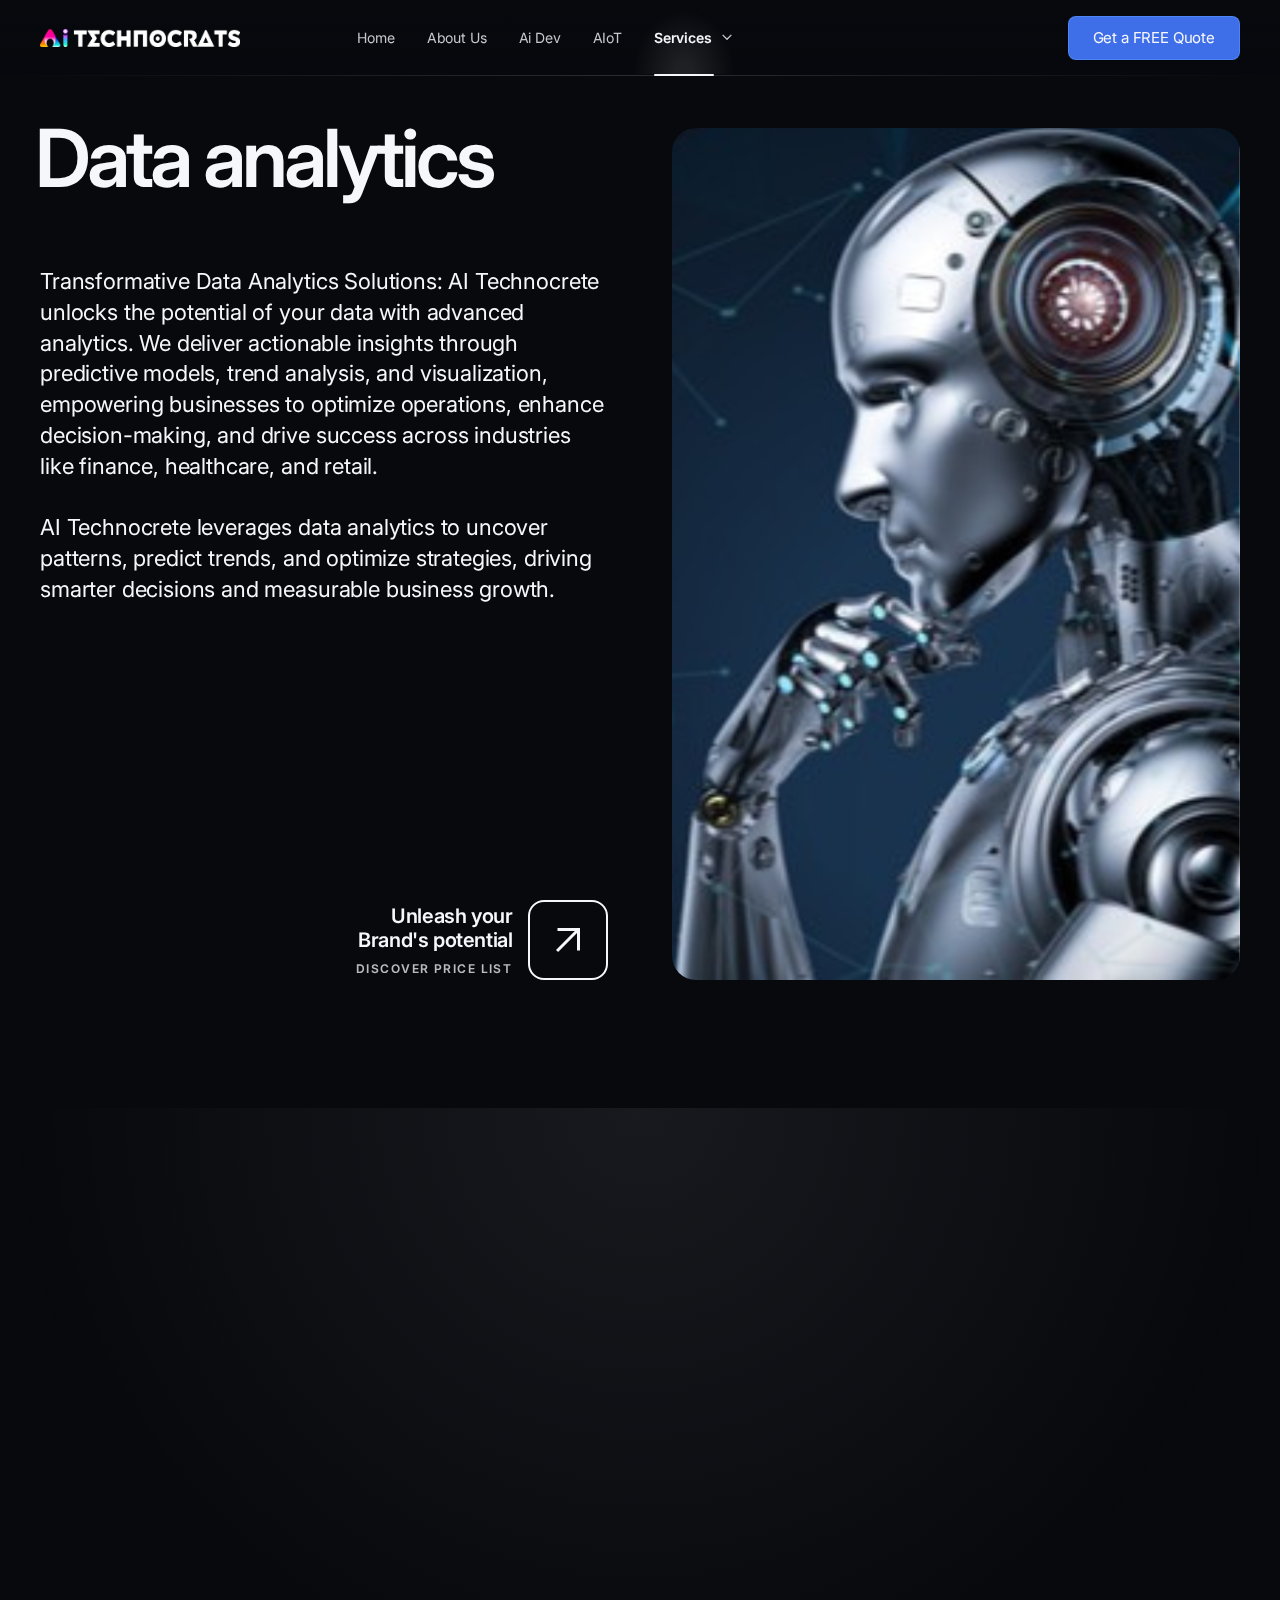
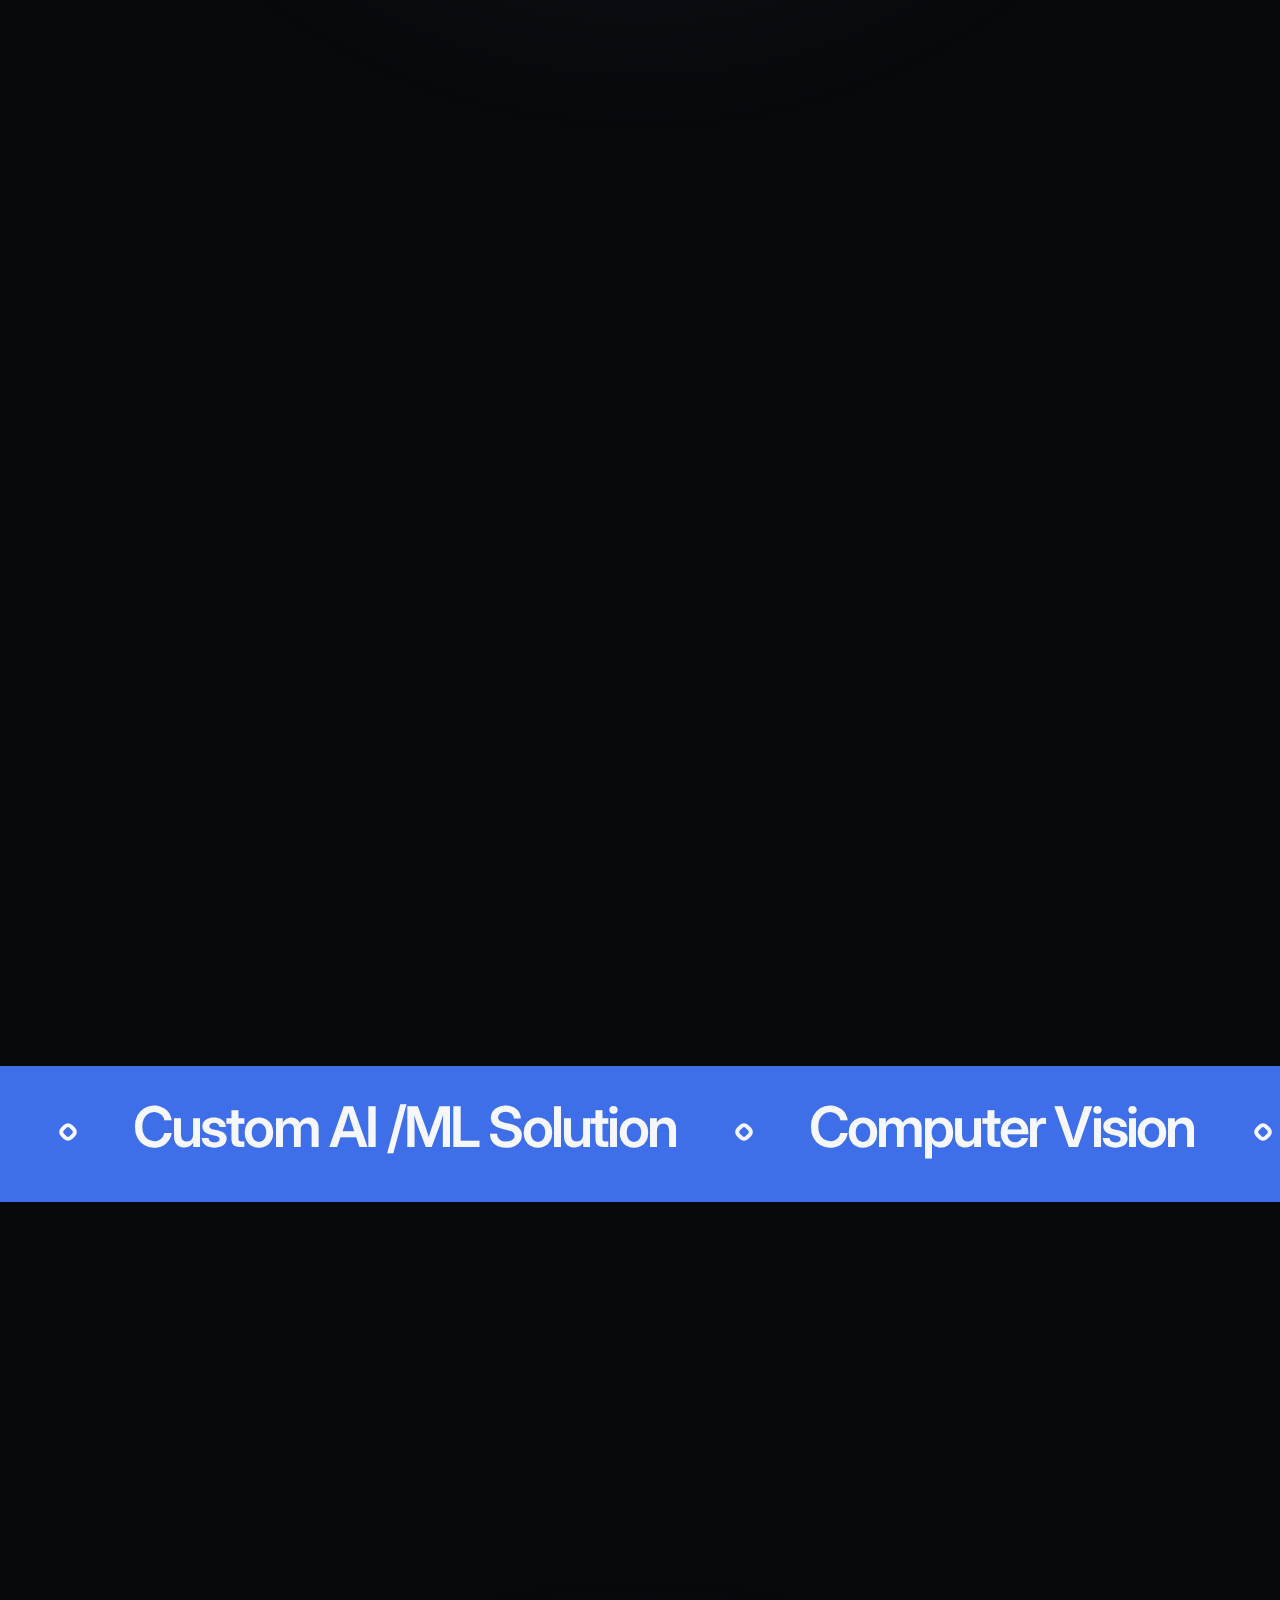
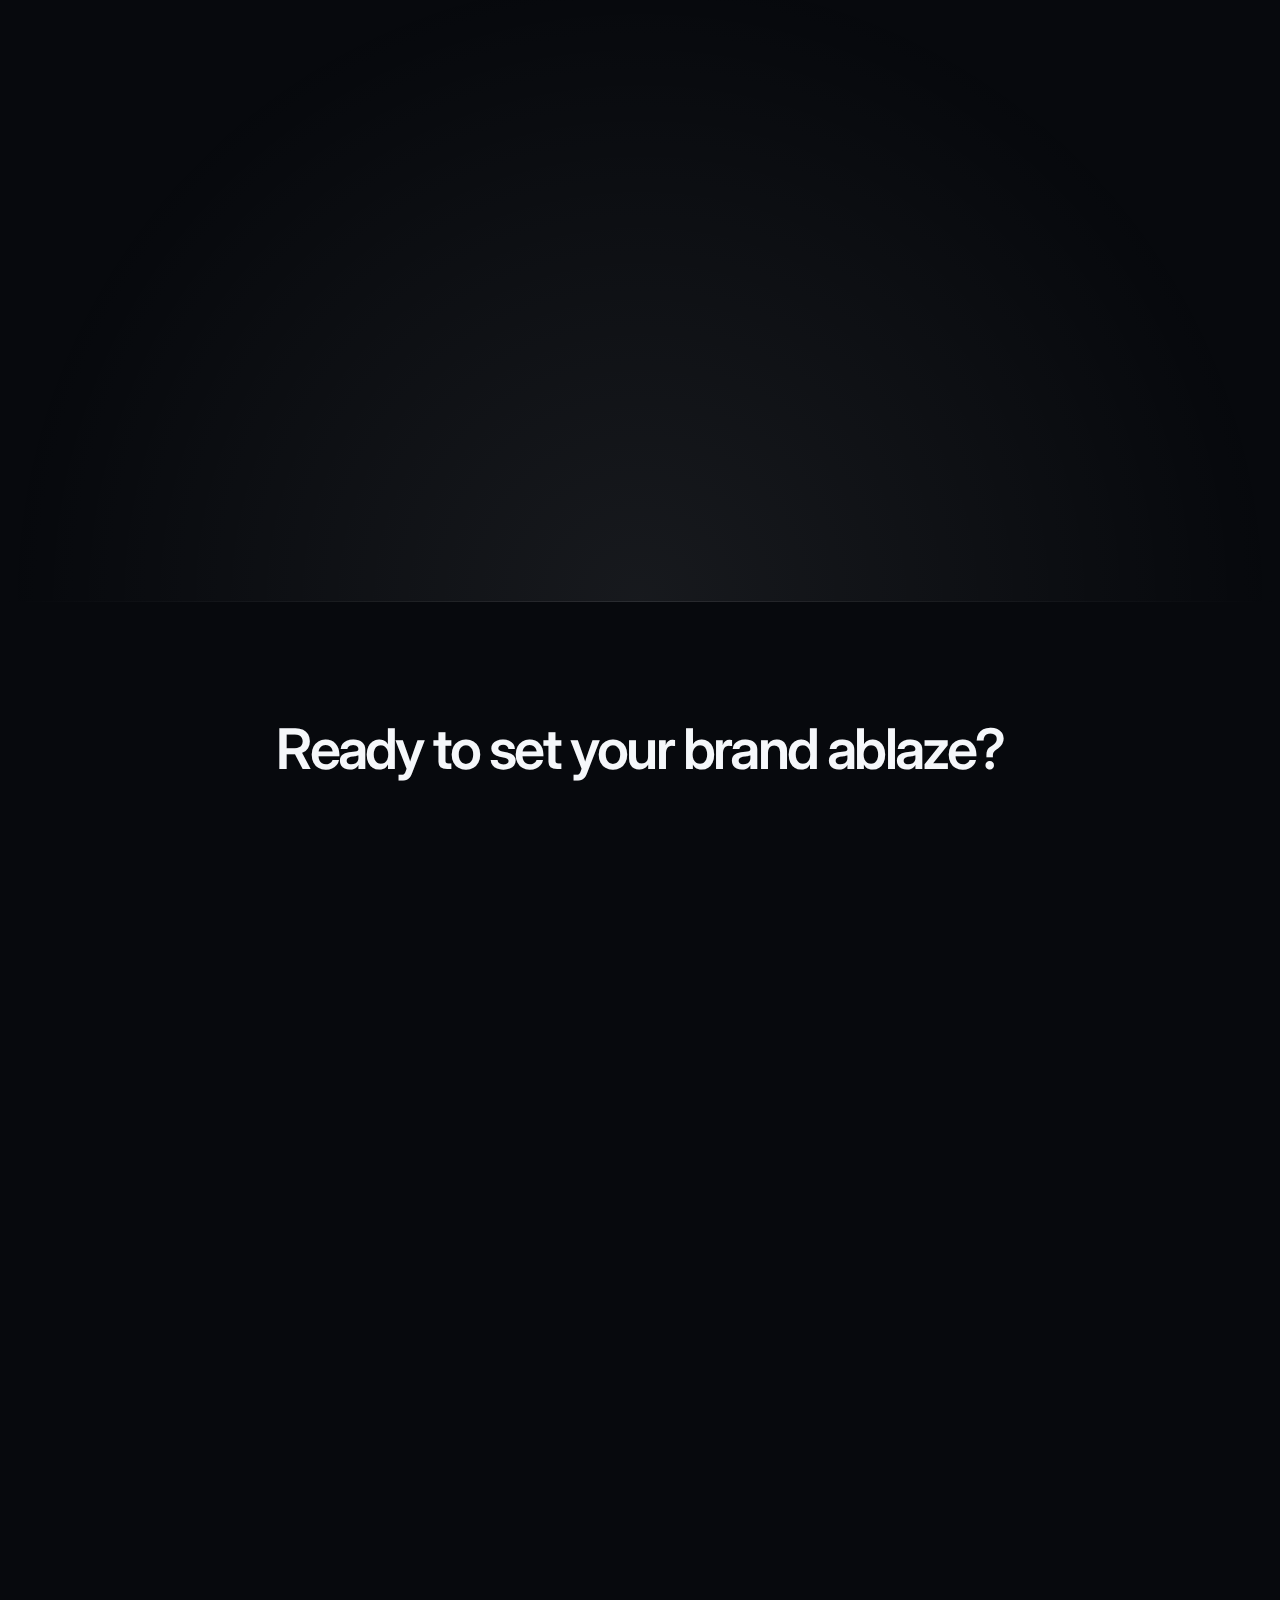
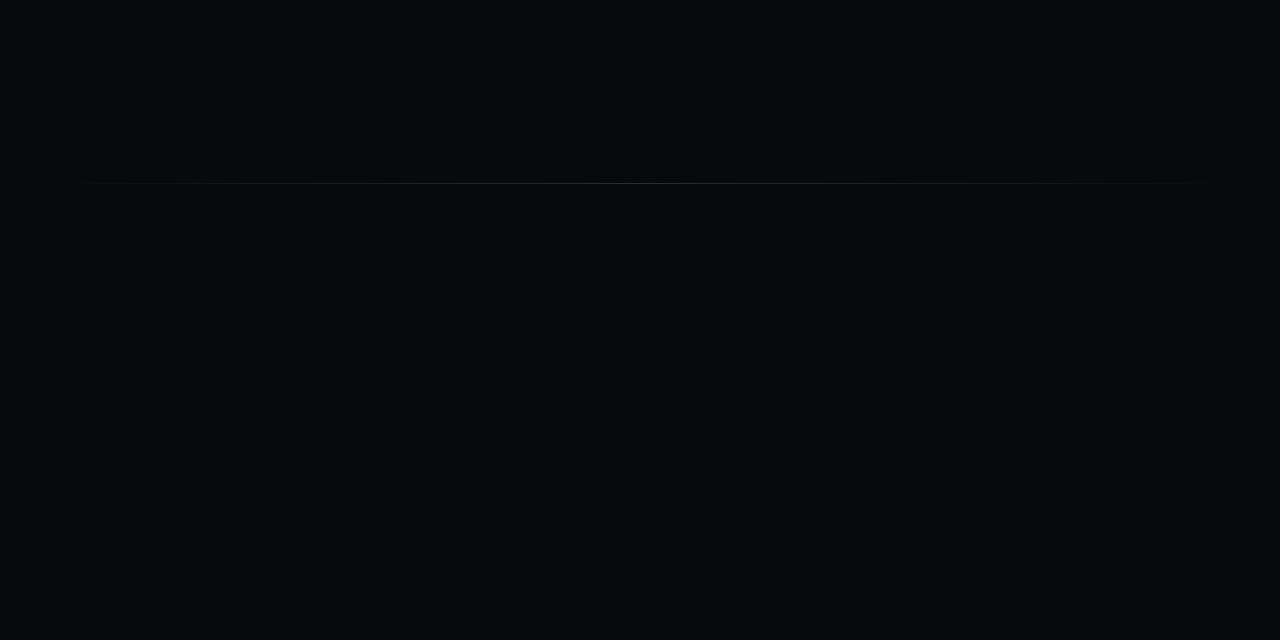
==== commit 16e4826a: "new files" ====
--- a/aitechno-website-template-main/dataanlytics.html
+++ b/aitechno-website-template-main/dataanlytics.html
@@ -159,7 +159,7 @@
                 <div class="stg-row stg-bottom-gap stg-valign-middle stg-m-bottom-gap-l" data-unload="fade-left">
                     <div class="stg-col-3 stg-offset-3 stg-tp-col-6 stg-m-bottom-gap" data-appear="fade-right">
                         <div class="template-parallax-media">
-                            <img class="template-lazy" src="img/null.png" data-src="img/f14.png" alt="Step 01" width="960" height="960">
+                            <img class="template-lazy" src="img/f14.png" data-src="img/f14.png" alt="Step 01" width="960" height="960">
                         </div>
                     </div>
                     <div class="stg-col-6 stg-tp-col-6" data-appear="fade-right" data-delay="100">
